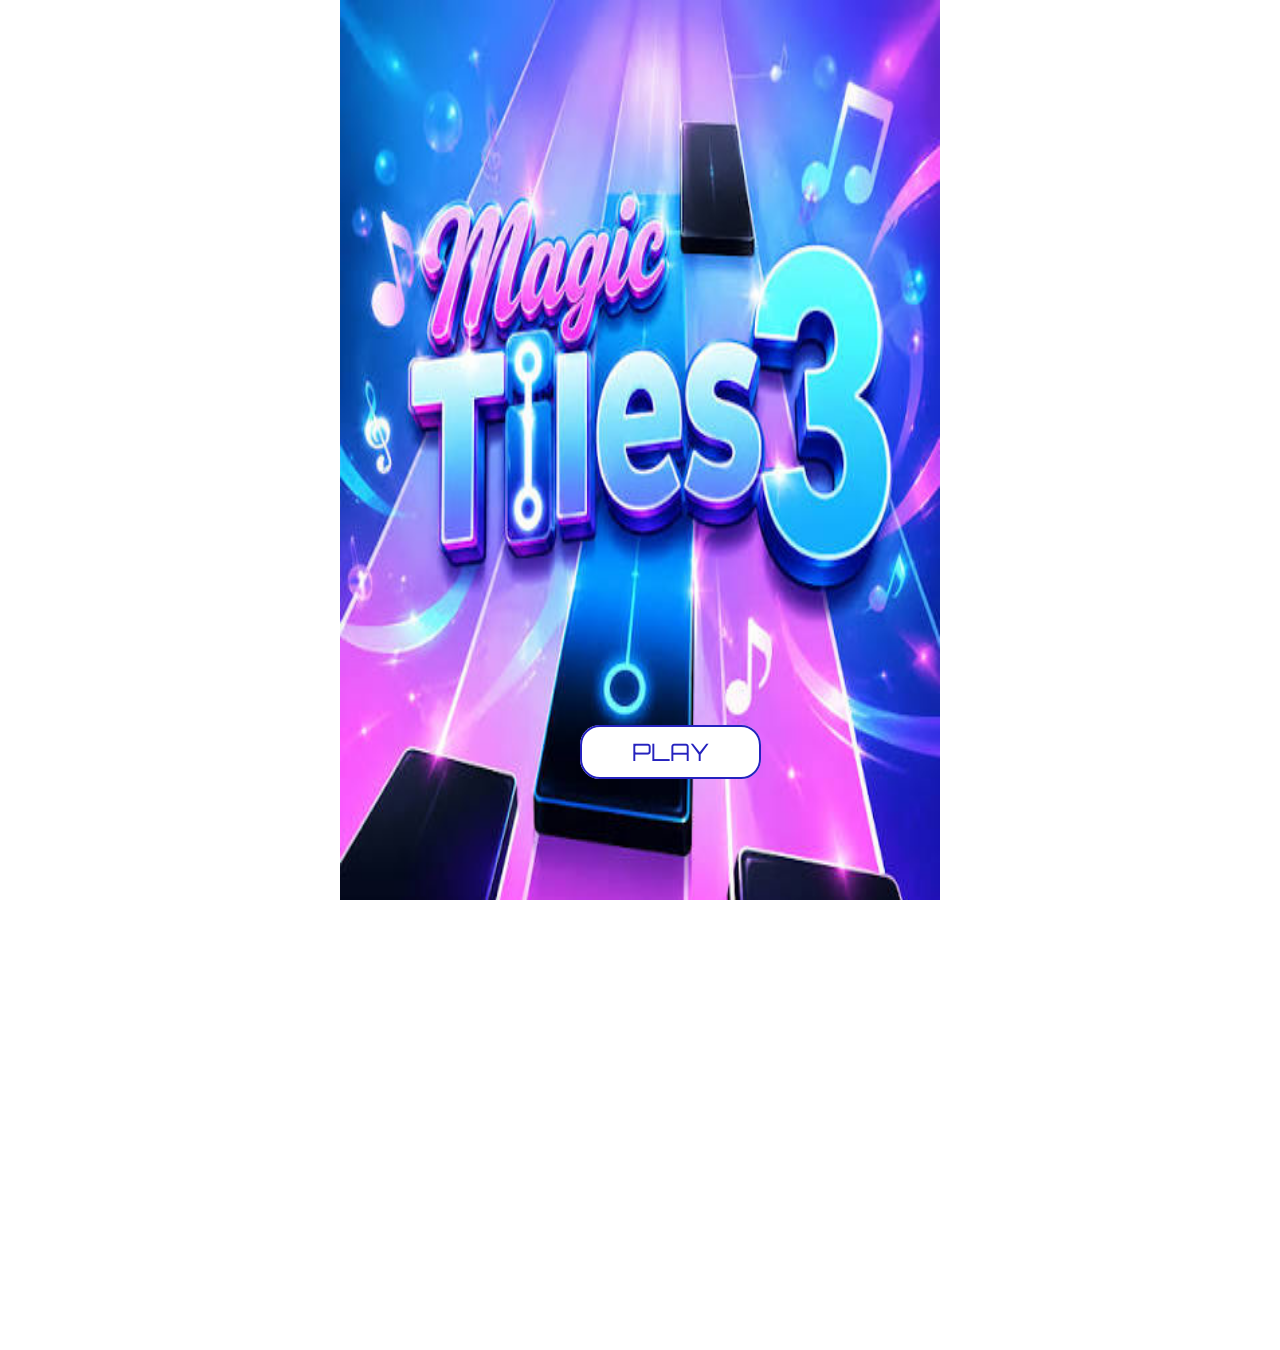
==== index.html @ ebeb5a55 "Opeon Tiles" ====
<!DOCTYPE html>
<html lang="en">
<head>
    <meta charset="UTF-8">
    <meta name="viewport" content="width=device-width, initial-scale=1.0">
    <title>Magic Tiles 3</title>
    <link rel="stylesheet" href="style.css">
    <style>
        body{
            color: black;
        }
        .size{
            height: 150%;
        }
        .size img{
            object-fit: fill;
            height: 100%;
            position: relative;

        }
        .name{
            position: absolute;
            bottom: 30px;
            left: 580px;
        }
    </style>
</head>
<body>
    <div class="screen-size">
        <div class="size">
        <img src="images/magic3.jpg" alt="" width="100%">
        </div>
        <div class="name">
            <a href="index2.html">
            PLAY
            </a>
        </div>
    </div>
</body>
</html>
---- style.css ----
@import url('https://fonts.googleapis.com/css2?family=Orbitron:wght@400..900&display=swap');

*{
    margin: 0;
    padding: 0;
    box-sizing: border-box;
}

html,
body{
    width: 100%;
    min-height: 100%;
    overflow-x: hidden;
}

body{
    min-height: 100vh;
    min-height: 100dvh;
    font-family: 'orbitron', serif;
    display: flex;
    align-items: center;
    justify-content: center;
    overflow: hidden;
}

img{
    display: block;
    max-width: 100%;
    max-height: 70%;
    object-fit: contain;
}

.music{
    color: white;
}

.screen-size{
    width: min(100vw, 66.6667vh);
    height: min(100vh, 150vw);
    width: min(100vw, 66.6667dvh);
    height: min(100dvh, 150vw);
    aspect-ratio: 2 / 3;
    margin: auto;
    display: block;
    background: url(images/glow.gif);
    background-position: center;
    background-size: cover;
}

.name{
    color: white;
    padding-top: clamp(1rem, 7vh, 3.75rem);
    text-align: center;
    font-size: clamp(1.5rem, 5vw, 2.25rem);
    font-weight: 700;
    padding-bottom: clamp(1rem, 12vh, 6.25rem);
}

.name a{
    color: rgb(37, 34, 190);
    background-color: white;
    text-decoration: none;
    border: .125rem solid rgb(37, 34, 190);
    font-size: clamp(1rem, 3.2vw, 1.5rem);
    font-weight: 400;
    border-radius: 1.25rem;
    padding: .625rem clamp(1rem, 6vw, 3.125rem);
}

.name a:hover{
    background-color: rgb(37, 34, 190);
    border: none;
    color: white;
    border: .125rem solid white;
    
}

.bg{
    position: relative;
    container-type: size;
    display: grid;
    grid-template-columns: repeat(4, minmax(0, 1fr));
    width: 100%;
    height: 100%;
    aspect-ratio: 2 / 3;
    background-color: transparent;
    overflow: hidden;
}
.grid-line{
    position: relative;
    min-width: 0;
    height: 100%;
    box-shadow: inset -.0625rem 0 purple;
}

.aud{
    display: none;
}

/* .tile{
    position: absolute;
    top: -16.6667%;
    left: 0;
    height: 16.6667%;
    background-color: blueviolet;
    box-shadow: 0 0 1.875rem blueviolet;
    border: .125rem solid white;
    border-radius: .375rem;
    
    width: 100%;
    animation: motion 1.82s linear both;
    animation-delay: -1.702s;
    font-size: clamp(1rem, 3vw, 1.25rem);
    padding-top: clamp(.5rem, 2vh, 1.25rem);
    color: white;
    text-align: center;

} */

.box{
    height: 1px;
    width: 1px;
    opacity: 0;
}
.box:checked + .tile{
    background-color: blueviolet;
    opacity: 50%;
}

/* .tile1{
    position: absolute;
    top: -16.6667%;
    left: 0;
    height: 16.6667%;
    background-color: blueviolet;
    border-radius: .375rem;
    
    width: 100%;
    box-shadow: 0 0 1.875rem blueviolet;
    border: .125rem solid white;
    animation: motion 1.82s linear both;
    font-size: clamp(1.25rem, 4vw, 1.875rem);
    padding-top: clamp(1rem, 4vh, 2.5rem);
    color: white;
    text-align: center;
    animation-delay: -1.252s;

} */

.box1{
    height: 1px;
    width: 1px;
    opacity: 0;
}
.box1:checked + .tile1{
    background-color: blueviolet;
    opacity: 50%;
}

/* .tile2{
    position: absolute;
    top: -16.6667%;
    left: 0;
    height: 16.6667%;
    background-color: blueviolet;
    border-radius: .375rem;
    box-shadow: 0 0 1.875rem blueviolet;
    border: .125rem solid white;
    width: 100%;
    animation: motion 1.82s linear both;
     font-size: clamp(1.25rem, 4vw, 1.875rem);
    padding-top: clamp(1rem, 4vh, 2.5rem);
    color: white;
    text-align: center;
    animation-delay: -0.802s;

} */

.box2{
    height: 1px;
    width: 1px;
    opacity: 0;
}
.box2:checked + .tile2{
    background-color: blueviolet;
    opacity: 50%;
}

/* .tile3{
    position: absolute;
    top: -16.6667%;
    left: 0;
    height: 16.6667%;
    background-color: blueviolet;
    box-shadow: 0 0 1.875rem blueviolet;
    border: .125rem solid white;
    border-radius: .375rem;
    box-shadow: 0 0 .9375rem black;
    width: 100%;
    animation: motion 1.82s linear both;
    font-size: clamp(.75rem, 2.5vw, .9375rem);
    padding-top: clamp(.5rem, 2vh, 1.25rem);
    color: white;
    text-align: center;
    animation-delay: -0.352s;

} */

.box3{
    height: 1px;
    width: 1px;
    opacity: 0;
}
.box3:checked + .tile3{
    background-color: blueviolet;
    opacity: 50%;
}

.tile4{
    position: absolute;
    top: -16.6667%;
    left: 0;
    height: 16.6667%;
    
    background: linear-gradient(to bottom,#174993,#892CAE);
    box-shadow: 0 0 1.875rem purple;
    border-radius: .375rem;
    width: 100%;
    animation: motion 1.42s linear both;
    animation-delay: 0.598s;
}

.box4{
    height: 1px;
    width: 1px;
    opacity: 0;
}
.box4:checked + .tile4{
    
    background: linear-gradient(to right,#174993,#892CAE);
    opacity: 50%;
}

.tile5{
    position: absolute;
    top: -16.6667%;
    left: 0;
    height: 16.6667%;
    
    background: linear-gradient(to right,#174993,#892CAE);
    border-radius: .375rem;
    box-shadow: 0 0 .9375rem black;
    width: 100%;
    animation: motion 1.42s linear both;
    animation-delay: 1.198s;

}

.box5{
    height: 1px;
    width: 1px;
    opacity: 0;
}

.box5:checked + .tile5{
    
    background: linear-gradient(to right,#174993,#892CAE);
    opacity: 50%;
}

.tile6{
    position: absolute;
    top: -16.6667%;
    left: 0;
    height: 16.6667%;
    
    background: linear-gradient(to right,#174993,#892CAE);
    border-radius: .375rem;
    box-shadow: 0 0 .9375rem black;
    width: 100%;
    animation: motion 1.42s linear both;
    animation-delay: 1.648s;

}

.box6{
    height: 1px;
    width: 1px;
    opacity: 0;
}
.box6:checked + .tile6{
    background-color: blueviolet;
    opacity: 50%;
}

.tile7{
    position: absolute;
    top: -16.6667%;
    left: 0;
    height: 16.6667%;
    
    border-radius: .375rem;
    box-shadow: 0 0 .9375rem black;
    background: linear-gradient(to bottom,#174993,#892CAE);
    width: 100%;
    animation: motion 1.42s linear both;
    animation-delay: 2.098s;

}

.box7{
    height: 1px;
    width: 1px;
    opacity: 0;
}
.box7:checked + .tile7{
    background-color: blueviolet;
    opacity: 50%;
}

.tile8{
    position: absolute;
    top: -16.6667%;
    left: 0;
    height: 16.6667%;
    
    border-radius: .375rem;
    background: linear-gradient(to bottom,#174993,#892CAE);
    box-shadow: 0 0 .9375rem black;
    width: 100%;
    animation: motion 1.42s linear both;
    animation-delay: 2.548s;

}

.box8{
    height: 1px;
    width: 1px;
    opacity: 0;
}
.box8:checked + .tile8{
    background-color: blueviolet;
    opacity: 50%;
}

.tile9{
    position: absolute;
    top: -16.6667%;
    left: 0;
    height: 16.6667%;
    
    border-radius: .375rem;
    background: linear-gradient(to bottom,#174993,#892CAE);
    box-shadow: 0 0 .9375rem black;
    width: 100%;
    animation: motion 1.42s linear both;
    animation-delay: 2.998s;

}

.box9{
    height: 1px;
    width: 1px;
    opacity: 0;
}
.box9:checked + .tile9{
    background-color: blueviolet;
    opacity: 50%;
}

.tile10{
    position: absolute;
    top: -16.6667%;
    left: 0;
    height: 16.6667%;
    
    border-radius: .375rem;
    background: linear-gradient(to bottom,#174993,#892CAE);
    box-shadow: 0 0 .9375rem black;
    width: 100%;
    animation: motion 1.42s linear both;
    animation-delay: 3.598s;

}

.box10{
    height: 1px;
    width: 1px;
    opacity: 0;
}
.box10:checked + .tile10{
    
    opacity: 50%;
    background: linear-gradient(to bottom,#174993,#892CAE);
}

.tile11{
    position: absolute;
    top: -16.6667%;
    left: 0;
    height: 16.6667%;
    
    border-radius: .375rem;
    background: linear-gradient(to bottom,#174993,#892CAE);
    box-shadow: 0 0 .9375rem black;
    width: 100%;
    animation: motion 1.42s linear both;
    animation-delay: 4.048s;

}

.box11{
    height: 1px;
    width: 1px;
    opacity: 0;
}
.box11:checked + .tile11{
    background-color: blueviolet;
    opacity: 50%;
}

.tile12{
    position: absolute;
    top: -16.6667%;
    left: 0;
    height: 16.6667%;
    
    border-radius: .375rem;
    background: linear-gradient(to bottom,#174993,#892CAE);
    box-shadow: 0 0 .9375rem black;
    width: 100%;
    animation: motion 1.42s linear both;
    animation-delay: 4.498s;

}

.box12{
    height: 1px;
    width: 1px;
    opacity: 0;
}
.box12:checked + .tile12{
    background-color: blueviolet;
    opacity: 50%;
}

.tile13{
    position: absolute;
    top: -16.6667%;
    left: 0;
    height: 16.6667%;
    
    border-radius: .375rem;
    background: linear-gradient(to bottom,#174993,#892CAE);
    box-shadow: 0 0 .9375rem black;
    width: 100%;
    animation: motion 1.42s linear both;
    animation-delay: 4.948s;

}

.box13{
    height: 1px;
    width: 1px;
    opacity: 0;
}
.box13:checked + .tile13{
    background-color: blueviolet;
    opacity: 50%;
}

.tile14{
    position: absolute;
    top: -16.6667%;
    left: 0;
    height: 16.6667%;
    
    background: linear-gradient(to bottom,#174993,#892CAE);
    border-radius: .375rem;
    box-shadow: 0 0 .9375rem black;
    width: 100%;
    animation: motion 1.42s linear both;
    animation-delay: 5.398s;

}

.box14{
    height: 1px;
    width: 1px;
    opacity: 0;
}
.box14:checked + .tile14{
    background-color: blueviolet;
    opacity: 50%;
}

.tile15{
    position: absolute;
    top: -16.6667%;
    left: 0;
    height: 16.6667%;
    
    border-radius: .375rem;
    background: linear-gradient(to bottom,#174993,#892CAE);
    box-shadow: 0 0 .9375rem black;
    width: 100%;
    animation: motion 1.42s linear both;
    animation-delay: 5.998s;

}

.box15{
    height: 1px;
    width: 1px;
    opacity: 0;
}
.box15:checked + .tile15{
    background-color: blueviolet;
    opacity: 50%;
}

.tile16{
    position: absolute;
    top: -16.6667%;
    left: 0;
    height: 16.6667%;
    
    border-radius: .375rem;
    background: linear-gradient(to bottom,#174993,#892CAE);
    box-shadow: 0 0 .9375rem black;
    width: 100%;
    animation: motion 1.42s linear both;
    animation-delay: 6.598s;

}

.box16{
    height: 1px;
    width: 1px;
    opacity: 0;
}
.box16:checked + .tile16{
    background-color: blueviolet;
    opacity: 50%;
}

.tile17{
    position: absolute;
    top: -16.6667%;
    left: 0;
    height: 16.6667%;
    
    background: linear-gradient(to bottom,#174993,#892CAE);
    border-radius: .375rem;
    box-shadow: 0 0 .9375rem black;
    width: 100%;
    animation: motion 1.42s linear both;
    animation-delay: 7.348s;

}

.box17{
    height: 1px;
    width: 1px;
    opacity: 0;
}
.box17:checked + .tile17{
    background-color: blueviolet;
    opacity: 50%;
}

.tile18{
    position: absolute;
    top: -16.6667%;
    left: 0;
    height: 16.6667%;
    
    border-radius: .375rem;
    background: linear-gradient(to bottom,#174993,#892CAE);
    box-shadow: 0 0 .9375rem black;
    width: 100%;
    animation: motion 1.42s linear both;
    animation-delay: 7.798s;

}

.box18{
    height: 1px;
    width: 1px;
    opacity: 0;
}
.box18:checked + .tile18{
    background-color: blueviolet;
    opacity: 50%;
}

.tile19{
    position: absolute;
    top: -16.6667%;
    left: 0;
    height: 16.6667%;
    
    border-radius: .375rem;
    background: linear-gradient(to bottom,#174993,#892CAE);
    box-shadow: 0 0 .9375rem black;
    width: 100%;
    animation: motion 1.42s linear both;
    animation-delay: 8.398s;

}

.box19{
    height: 1px;
    width: 1px;
    opacity: 0;
}
.box19:checked + .tile19{
    background-color: blueviolet;
    opacity: 50%;
}

.tile20{
    position: absolute;
    top: -16.6667%;
    left: 0;
    height: 16.6667%;
    
    border-radius: .375rem;
    background: linear-gradient(to bottom,#174993,#892CAE);
    box-shadow: 0 0 .9375rem black;
    width: 100%;
    animation: motion 1.42s linear both;
    animation-delay: 8.998s;

}

.box20{
    height: 1px;
    width: 1px;
    opacity: 0;
}
.box20:checked + .tile20{
    background-color: blueviolet;
    opacity: 50%;
}

.tile21{
    position: absolute;
    top: -16.6667%;
    left: 0;
    height: 16.6667%;
    
    border-radius: .375rem;
    background: linear-gradient(to bottom,#174993,#892CAE);
    box-shadow: 0 0 .9375rem black;
    width: 100%;
    animation: motion 1.42s linear both;
    animation-delay: 9.898s;

}

.box21{
    height: 1px;
    width: 1px;
    opacity: 0;
}
.box21:checked + .tile21{
    background-color: blueviolet;
    opacity: 50%;
}

.tile22{
    position: absolute;
    top: -16.6667%;
    left: 0;
    height: 16.6667%;
    
    border-radius: .375rem;
    background: linear-gradient(to bottom,#174993,#892CAE);
    box-shadow: 0 0 .9375rem black;
    width: 100%;
    animation: motion 1.42s linear both;
    animation-delay: 10.798s;

}

.box22{
    height: 1px;
    width: 1px;
    opacity: 0;
}
.box22:checked + .tile22{
    background-color: blueviolet;
    opacity: 50%;
}

.tile23{
    position: absolute;
    top: -16.6667%;
    left: 0;
    height: 16.6667%;
    
    border-radius: .375rem;
    background: linear-gradient(to bottom,#174993,#892CAE);
    box-shadow: 0 0 .9375rem black;
    width: 100%;
    animation: motion 1.42s linear both;
    animation-delay: 11.248s;

}

.box23{
    height: 1px;
    width: 1px;
    opacity: 0;
}
.box23:checked + .tile23{
    background-color: blueviolet;
    opacity: 50%;
}

.tile-23{
    position: absolute;
    top: -16.6667%;
    left: 0;
    height: 16.6667%;
    
    border-radius: .375rem;
    background: linear-gradient(to bottom,#174993,#892CAE);
    box-shadow: 0 0 .9375rem black;
    width: 100%;
    animation: motion 2.43s linear both;
    animation-delay: 11.6s;

}

.box-23{
    height: 1px;
    width: 1px;
    opacity: 0;
}
.box-23:checked + .tile-23{
    background-color: blueviolet;
    opacity: 50%;
}

.tile24{
    position: absolute;
    top: -16.6667%;
    left: 0;
    height: 16.6667%;
    
    border-radius: .375rem;
    background: linear-gradient(to bottom,#174993,#892CAE);
    box-shadow: 0 0 .9375rem black;
    width: 100%;
    animation: motion 1.42s linear both;
    animation-delay: 11.698s;

}

.box24{
    height: 1px;
    width: 1px;
    opacity: 0;
}
.box24:checked + .tile24{
    background-color: blueviolet;
    opacity: 50%;
}

.tile-24{
    position: absolute;
    top: -16.6667%;
    left: 0;
    height: 16.6667%;
    
    border-radius: .375rem;
    background: linear-gradient(to bottom,#174993,#892CAE);
    box-shadow: 0 0 .9375rem black;
    width: 100%;
    animation: motion 2.43s linear both;
    animation-delay: 11.2s;

}

.box-24{
    height: 1px;
    width: 1px;
    opacity: 0;
}
.box-24:checked + .tile-24{
    background-color: blueviolet;
    opacity: 50%;
}

.tile25{
    position: absolute;
    top: -16.6667%;
    left: 0;
    height: 16.6667%;
    
    border-radius: .375rem;
    background: linear-gradient(to bottom,#174993,#892CAE);
    box-shadow: 0 0 .9375rem black;
    width: 100%;
    animation: motion 1.42s linear both;
    animation-delay: 12.298s;

}

.box25{
    height: 1px;
    width: 1px;
    opacity: 0;
}
.box25:checked + .tile25{
    background-color: blueviolet;
    opacity: 50%;
}

.tile-25{
    position: absolute;
    top: -16.6667%;
    left: 0;
    height: 16.6667%;
    
    border-radius: .375rem;
    background: linear-gradient(to bottom,#174993,#892CAE);
    box-shadow: 0 0 .9375rem black;
    width: 100%;
    animation: motion 2.43s linear both;
    animation-delay: 10.8s;

}

.box-25{
    height: 1px;
    width: 1px;
    opacity: 0;
}
.box-25:checked + .tile-25{
    background-color: blueviolet;
    opacity: 50%;
}

.tile26{
    position: absolute;
    top: -16.6667%;
    left: 0;
    height: 16.6667%;
    
    border-radius: .375rem;
    background: linear-gradient(to bottom,#174993,#892CAE);
    box-shadow: 0 0 .9375rem black;
    width: 100%;
    animation: motion 1.42s linear both;
    animation-delay: 13.198s;

}

.box26{
    height: 1px;
    width: 1px;
    opacity: 0;
}
.box26:checked + .tile26{
    background-color: blueviolet;
    opacity: 50%;
}

.tile-26{
    position: absolute;
    top: -16.6667%;
    left: 0;
    height: 16.6667%;
    
    border-radius: .375rem;
    background: linear-gradient(to bottom,#174993,#892CAE);
    box-shadow: 0 0 .9375rem black;
    width: 100%;
    animation: motion 2.43s linear both;
    animation-delay: 11.4s;

}

.box-26{
    height: 1px;
    width: 1px;
    opacity: 0;
}
.box-26:checked + .tile-26{
    background-color: blueviolet;
    opacity: 50%;
}

.tile27{
    position: absolute;
    top: -16.6667%;
    left: 0;
    height: 16.6667%;
    background: linear-gradient(to bottom,#174993,#892CAE);
    border-radius: .375rem;
    box-shadow: 0 0 .9375rem black;
    width: 100%;
    animation: motion 1.42s linear both;
    animation-delay: 13.648s;

}

.box27{
    height: 1px;
    width: 1px;
    opacity: 0;
}
.box27:checked + .tile27{
    background-color: blueviolet;
    opacity: 50%;
}

.tile28{
    position: absolute;
    top: -16.6667%;
    left: 0;
    height: 16.6667%;
    background: linear-gradient(to bottom,#174993,#892CAE);
    border-radius: .375rem;
    box-shadow: 0 0 .9375rem black;
    width: 100%;
    animation: motion 1.42s linear both;
    animation-delay: 14.098s;

}

.box28{
    height: 1px;
    width: 1px;
    opacity: 0;
}
.box28:checked + .tile28{
    background-color: blueviolet;
    opacity: 50%;
}

.tile29{
    position: absolute;
    top: -16.6667%;
    left: 0;
    height: 16.6667%;
    background: linear-gradient(to bottom,#174993,#892CAE);
    border-radius: .375rem;
    box-shadow: 0 0 .9375rem black;
    width: 100%;
    animation: motion 1.42s linear both;
    animation-delay: 14.698s;

}

.box29{
    height: 1px;
    width: 1px;
    opacity: 0;
}
.box29:checked + .tile29{
    background-color: blueviolet;
    opacity: 50%;
}

.tile30{
    position: absolute;
    top: -16.6667%;
    left: 0;
    height: 16.6667%;
    background: linear-gradient(to bottom,#174993,#892CAE);
    border-radius: .375rem;
    box-shadow: 0 0 .9375rem black;
    width: 100%;
    animation: motion 1.42s linear both;
    animation-delay: 15.598s;

}

.box30{
    height: 1px;
    width: 1px;
    opacity: 0;
}
.box30:checked + .tile30{
    background-color: blueviolet;
    opacity: 50%;
}

.tile31{
    position: absolute;
    top: -16.6667%;
    left: 0;
    height: 16.6667%;
    background: linear-gradient(to bottom,#174993,#892CAE);
    border-radius: .375rem;
    box-shadow: 0 0 .9375rem black;
    width: 100%;
    animation: motion 1.42s linear both;
    animation-delay: 16.198s;

}

.box31{
    height: 1px;
    width: 1px;
    opacity: 0;
}
.box31:checked + .tile31{
    background-color: blueviolet;
    opacity: 50%;
}

.tile32{
    position: absolute;
    top: -16.6667%;
    left: 0;
    height: 16.6667%;
    background: linear-gradient(to bottom,#174993,#892CAE);
    border-radius: .375rem;
    box-shadow: 0 0 .9375rem black;
    width: 100%;
    animation: motion 1.42s linear both;
    animation-delay: 16.948s;

}

.box32{
    height: 1px;
    width: 1px;
    opacity: 0;
}
.box32:checked + .tile32{
    background-color: blueviolet;
    opacity: 50%;
}

.tile33{
    position: absolute;
    top: -16.6667%;
    left: 0;
    height: 16.6667%;
    background: linear-gradient(to bottom,#174993,#892CAE);
    border-radius: .375rem;
    box-shadow: 0 0 .9375rem black;
    width: 100%;
    animation: motion 1.42s linear both;
    animation-delay: 17.398s;

}

.box33{
    height: 1px;
    width: 1px;
    opacity: 0;
}
.box33:checked + .tile33{
    background-color: blueviolet;
    opacity: 50%;
}

.tile34{
    position: absolute;
    top: -16.6667%;
    left: 0;
    height: 16.6667%;
    background: linear-gradient(to bottom,#174993,#892CAE);
    border-radius: .375rem;
    box-shadow: 0 0 .9375rem black;
    width: 100%;
    animation: motion 1.42s linear both;
    animation-delay: 17.998s;

}

.box34{
    height: 1px;
    width: 1px;
    opacity: 0;
}
.box34:checked + .tile34{
    background-color: blueviolet;
    opacity: 50%;
}

.tile35{
    position: absolute;
    top: -16.6667%;
    left: 0;
    height: 16.6667%;
    background: linear-gradient(to bottom,#174993,#892CAE);
    border-radius: .375rem;
    box-shadow: 0 0 .9375rem black;
    width: 100%;
    animation: motion 1.42s linear both;
    animation-delay: 18.448s;

}

.box35{
    height: 1px;
    width: 1px;
    opacity: 0;
}
.box35:checked + .tile35{
    background-color: blueviolet;
    opacity: 50%;
}

.tile36{
    position: absolute;
    top: -16.6667%;
    left: 0;
    height: 16.6667%;
    background: linear-gradient(to bottom,#174993,#892CAE);
    border-radius: .375rem;
    box-shadow: 0 0 .9375rem black;
    width: 100%;
    animation: motion 1.42s linear both;
    animation-delay: 18.898s;

}

.box36{
    height: 1px;
    width: 1px;
    opacity: 0;
}
.box36:checked + .tile36{
    background-color: blueviolet;
    opacity: 50%;
}

.tile37{
    position: absolute;
    top: -16.6667%;
    left: 0;
    height: 16.6667%;
    background: linear-gradient(to bottom,#174993,#892CAE);
    border-radius: .375rem;
    box-shadow: 0 0 .9375rem black;
    width: 100%;
    animation: motion 1.42s linear both;
    animation-delay: 19.348s;

}

.box37{
    height: 1px;
    width: 1px;
    opacity: 0;
}
.box37:checked + .tile37{
    background-color: blueviolet;
    opacity: 50%;
}

.tile38{
    position: absolute;
    top: -16.6667%;
    left: 0;
    height: 16.6667%;
    background: linear-gradient(to bottom,#174993,#892CAE);
    border-radius: .375rem;
    box-shadow: 0 0 .9375rem black;
    width: 100%;
    animation: motion 1.42s linear both;
    animation-delay: 19.798s;

}

.box38{
    height: 1px;
    width: 1px;
    opacity: 0;
}
.box38:checked + .tile38{
    background-color: blueviolet;
    opacity: 50%;
}

.tile39{
    position: absolute;
    top: -16.6667%;
    left: 0;
    height: 16.6667%;
    background: linear-gradient(to bottom,#174993,#892CAE);
    border-radius: .375rem;
    box-shadow: 0 0 .9375rem black;
    width: 100%;
    animation: motion 1.42s linear both;
    animation-delay: 20.398s;

}

.box39{
    height: 1px;
    width: 1px;
    opacity: 0;
}
.box39:checked + .tile39{
    background-color: blueviolet;
    opacity: 50%;
}

.tile40{
    position: absolute;
    top: -16.6667%;
    left: 0;
    height: 16.6667%;
    background: linear-gradient(to bottom,#174993,#892CAE);
    border-radius: .375rem;
    box-shadow: 0 0 .9375rem black;
    width: 100%;
    animation: motion 1.42s linear both;
    animation-delay: 20.848s;

}

.box40{
    height: 1px;
    width: 1px;
    opacity: 0;
}
.box40:checked + .tile40{
    background-color: blueviolet;
    opacity: 50%;
}

.tile41{
    position: absolute;
    top: -16.6667%;
    left: 0;
    height: 16.6667%;
    background: linear-gradient(to bottom,#174993,#892CAE);
    border-radius: .375rem;
    box-shadow: 0 0 .9375rem black;
    width: 100%;
    animation: motion 1.42s linear both;
    animation-delay: 21.298s;

}

.box41{
    height: 1px;
    width: 1px;
    opacity: 0;
}
.box41:checked + .tile41{
    background-color: blueviolet;
    opacity: 50%;
}

.tile42{
    position: absolute;
    top: -16.6667%;
    left: 0;
    height: 16.6667%;
    background: linear-gradient(to bottom,#174993,#892CAE);
    border-radius: .375rem;
    box-shadow: 0 0 .9375rem black;
    width: 100%;
    animation: motion 1.42s linear both;
    animation-delay: 21.748s;

}

.box42{
    height: 1px;
    width: 1px;
    opacity: 0;
}
.box42:checked + .tile42{
    background-color: blueviolet;
    opacity: 50%;
}

.tile43{
    position: absolute;
    top: -16.6667%;
    left: 0;
    height: 16.6667%;
    background: linear-gradient(to bottom,#174993,#892CAE);
    border-radius: .375rem;
    box-shadow: 0 0 .9375rem black;
    width: 100%;
    animation: motion 1.42s linear both;
    animation-delay: 22.198s;

}

.box43{
    height: 1px;
    width: 1px;
    opacity: 0;
}
.box43:checked + .tile43{
    background-color: blueviolet;
    opacity: 50%;
}

.tile44{
    position: absolute;
    top: -16.6667%;
    left: 0;
    height: 16.6667%;
    background: linear-gradient(to bottom,#174993,#892CAE);
    border-radius: .375rem;
    box-shadow: 0 0 .9375rem black;
    width: 100%;
    animation: motion 1.42s linear both;
    animation-delay: 22.798s;

}

.box44{
    height: 1px;
    width: 1px;
    opacity: 0;
}
.box44:checked + .tile44{
    background-color: blueviolet;
    opacity: 50%;
}

.tile45{
    position: absolute;
    top: -16.6667%;
    left: 0;
    height: 16.6667%;
    background: linear-gradient(to bottom,#174993,#892CAE);
    border-radius: .375rem;
    box-shadow: 0 0 .9375rem black;
    width: 100%;
    animation: motion 1.42s linear both;
    animation-delay: 23.248s;

}

.box45{
    height: 1px;
    width: 1px;
    opacity: 0;
}
.box45:checked + .tile45{
    background-color: blueviolet;
    opacity: 50%;
}

.tile46{
    position: absolute;
    top: -16.6667%;
    left: 0;
    height: 16.6667%;
    background: linear-gradient(to bottom,#174993,#892CAE);
    border-radius: .375rem;
    box-shadow: 0 0 .9375rem black;
    width: 100%;
    animation: motion 1.42s linear both;
    animation-delay: 23.698s;

}

.box46{
    height: 1px;
    width: 1px;
    opacity: 0;
}
.box46:checked + .tile46{
    background-color: blueviolet;
    opacity: 50%;
}

.tile47{
    position: absolute;
    top: -16.6667%;
    left: 0;
    height: 16.6667%;
    background: linear-gradient(to bottom,#174993,#892CAE);
    border-radius: .375rem;
    box-shadow: 0 0 .9375rem black;
    width: 100%;
    animation: motion 1.42s linear both;
    animation-delay: 24.148s;

}

.box47{
    height: 1px;
    width: 1px;
    opacity: 0;
}
.box47:checked + .tile47{
    background-color: blueviolet;
    opacity: 50%;
}

.tile48{
    position: absolute;
    top: -16.6667%;
    left: 0;
    height: 16.6667%;
    background: linear-gradient(to bottom,#174993,#892CAE);
    border-radius: .375rem;
    box-shadow: 0 0 .9375rem black;
    width: 100%;
    animation: motion 1.42s linear both;
    animation-delay: 24.598s;

}

.box48{
    height: 1px;
    width: 1px;
    opacity: 0;
}
.box48:checked + .tile48{
    background-color: blueviolet;
    opacity: 50%;
}

.tile49{
    position: absolute;
    top: -16.6667%;
    left: 0;
    height: 16.6667%;
    background: linear-gradient(to bottom,#174993,#892CAE);
    border-radius: .375rem;
    box-shadow: 0 0 .9375rem black;
    width: 100%;
    animation: motion 1.42s linear both;
    animation-delay: 25.198s;

}

.box49{
    height: 1px;
    width: 1px;
    opacity: 0;
}
.box49:checked + .tile49{
    background-color: blueviolet;
    opacity: 50%;
}

.tile50{
    position: absolute;
    top: -16.6667%;
    left: 0;
    height: 16.6667%;
    background: linear-gradient(to bottom,#174993,#892CAE);
    border-radius: .375rem;
    box-shadow: 0 0 .9375rem black;
    width: 100%;
    animation: motion 1.42s linear both;
    animation-delay: 25.648s;

}

.box50{
    height: 1px;
    width: 1px;
    opacity: 0;
}
.box50:checked + .tile50{
    background-color: blueviolet;
    opacity: 50%;
}

.tile51{
    position: absolute;
    top: -16.6667%;
    left: 0;
    height: 16.6667%;
    background: linear-gradient(to bottom,#174993,#892CAE);
    border-radius: .375rem;
    box-shadow: 0 0 .9375rem black;
    width: 100%;
    animation: motion 1.42s linear both;
    animation-delay: 26.098s;

}

.box51{
    height: 1px;
    width: 1px;
    opacity: 0;
}
.box51:checked + .tile51{
    background-color: blueviolet;
    opacity: 50%;
}

.tile52{
    position: absolute;
    top: -16.6667%;
    left: 0;
    height: 16.6667%;
    background: linear-gradient(to bottom,#174993,#892CAE);
    border-radius: .375rem;
    box-shadow: 0 0 .9375rem black;
    width: 100%;
    animation: motion 1.42s linear both;
    animation-delay: 26.548s;

}

.box52{
    height: 1px;
    width: 1px;
    opacity: 0;
}
.box52:checked + .tile52{
    background-color: blueviolet;
    opacity: 50%;
}

.tile53{
    position: absolute;
    top: -16.6667%;
    left: 0;
    height: 16.6667%;
    background: linear-gradient(to bottom,#174993,#892CAE);
    border-radius: .375rem;
    box-shadow: 0 0 .9375rem black;
    width: 100%;
    animation: motion 1.42s linear both;
    animation-delay: 26.998s;

}

.box53{
    height: 1px;
    width: 1px;
    opacity: 0;
}
.box53:checked + .tile53{
    background-color: blueviolet;
    opacity: 50%;
}

.tile54{
    position: absolute;
    top: -16.6667%;
    left: 0;
    height: 16.6667%;
    background: linear-gradient(to bottom,#174993,#892CAE);
    border-radius: .375rem;
    box-shadow: 0 0 .9375rem black;
    width: 100%;
    animation: motion 1.42s linear both;
    animation-delay: 27.598s;

}

.box54{
    height: 1px;
    width: 1px;
    opacity: 0;
}
.box54:checked + .tile54{
    background-color: blueviolet;
    opacity: 50%;
}

.tile55{
    position: absolute;
    top: -16.6667%;
    left: 0;
    height: 16.6667%;
    background: linear-gradient(to bottom,#174993,#892CAE);
    border-radius: .375rem;
    box-shadow: 0 0 .9375rem black;
    width: 100%;
    animation: motion 1.42s linear both;
    animation-delay: 28.048s;

}

.box55{
    height: 1px;
    width: 1px;
    opacity: 0;
}
.box55:checked + .tile55{
    background-color: blueviolet;
    opacity: 50%;
}

.tile56{
    position: absolute;
    top: -16.6667%;
    left: 0;
    height: 16.6667%;
    background: linear-gradient(to bottom,#174993,#892CAE);
    border-radius: .375rem;
    box-shadow: 0 0 .9375rem black;
    width: 100%;
    animation: motion 1.42s linear both;
    animation-delay: 28.498s;

}

.box56{
    height: 1px;
    width: 1px;
    opacity: 0;
}
.box56:checked + .tile56{
    background-color: blueviolet;
    opacity: 50%;
}

.tile57{
    position: absolute;
    top: -16.6667%;
    left: 0;
    height: 16.6667%;
    background: linear-gradient(to bottom,#174993,#892CAE);
    border-radius: .375rem;
    box-shadow: 0 0 .9375rem black;
    width: 100%;
    animation: motion 1.42s linear both;
    animation-delay: 28.948s;

}

.box57{
    height: 1px;
    width: 1px;
    opacity: 0;
}
.box57:checked + .tile57{
    background-color: blueviolet;
    opacity: 50%;
}

.tile58{
    position: absolute;
    top: -16.6667%;
    left: 0;
    height: 16.6667%;
    background: linear-gradient(to bottom,#174993,#892CAE);
    border-radius: .375rem;
    box-shadow: 0 0 .9375rem black;
    width: 100%;
    animation: motion 1.42s linear both;
    animation-delay: 29.398s;

}

.box58{
    height: 1px;
    width: 1px;
    opacity: 0;
}
.box58:checked + .tile58{
    background-color: blueviolet;
    opacity: 50%;
}

.tile59{
    position: absolute;
    top: -16.6667%;
    left: 0;
    height: 16.6667%;
    background: linear-gradient(to bottom,#174993,#892CAE);
    border-radius: .375rem;
    box-shadow: 0 0 .9375rem black;
    width: 100%;
    animation: motion 1.42s linear both;
    animation-delay: 29.998s;

}

.box59{
    height: 1px;
    width: 1px;
    opacity: 0;
}
.box59:checked + .tile59{
    background-color: blueviolet;
    opacity: 50%;
}

.tile60{
    position: absolute;
    top: -16.6667%;
    left: 0;
    height: 16.6667%;
    background: linear-gradient(to bottom,#174993,#892CAE);
    border-radius: .375rem;
    box-shadow: 0 0 .9375rem black;
    width: 100%;
    animation: motion 1.42s linear both;
    animation-delay: 30.448s;

}

.box60{
    height: 1px;
    width: 1px;
    opacity: 0;
}
.box60:checked + .tile60{
    background-color: blueviolet;
    opacity: 50%;
}

.tile61{
    position: absolute;
    top: -16.6667%;
    left: 0;
    height: 16.6667%;
    background: linear-gradient(to bottom,#174993,#892CAE);
    border-radius: .375rem;
    box-shadow: 0 0 .9375rem black;
    width: 100%;
    animation: motion 1.42s linear both;
    animation-delay: 30.898s;

}

.box61{
    height: 1px;
    width: 1px;
    opacity: 0;
}
.box61:checked + .tile61{
    background-color: blueviolet;
    opacity: 50%;
}

.tile62{
    position: absolute;
    top: -16.6667%;
    left: 0;
    height: 16.6667%;
    background: linear-gradient(to bottom,#174993,#892CAE);
    border-radius: .375rem;
    box-shadow: 0 0 .9375rem black;
    width: 100%;
    animation: motion 1.42s linear both;
    animation-delay: 31.348s;

}

.box62{
    height: 1px;
    width: 1px;
    opacity: 0;
}
.box62:checked + .tile62{
    background-color: blueviolet;
    opacity: 50%;
}

.tile63{
    position: absolute;
    top: -16.6667%;
    left: 0;
    height: 16.6667%;
    background: linear-gradient(to bottom,#174993,#892CAE);
    border-radius: .375rem;
    box-shadow: 0 0 .9375rem black;
    width: 100%;
    animation: motion 1.42s linear both;
    animation-delay: 31.798s;

}

.box63{
    height: 1px;
    width: 1px;
    opacity: 0;
}
.box63:checked + .tile63{
    background-color: blueviolet;
    opacity: 50%;
}

.tile64{
    position: absolute;
    top: -16.6667%;
    left: 0;
    height: 16.6667%;
    background: linear-gradient(to bottom,#174993,#892CAE);
    border-radius: .375rem;
    box-shadow: 0 0 .9375rem black;
    width: 100%;
    animation: motion 1.42s linear both;
    animation-delay: 32.398s;

}

.box64{
    height: 1px;
    width: 1px;
    opacity: 0;
}
.box64:checked + .tile64{
    background-color: blueviolet;
    opacity: 50%;
}

.tile65{
    position: absolute;
    top: -16.6667%;
    left: 0;
    height: 16.6667%;
    background: linear-gradient(to bottom,#174993,#892CAE);
    border-radius: .375rem;
    box-shadow: 0 0 .9375rem black;
    width: 100%;
    animation: motion 1.42s linear both;
    animation-delay: 32.848s;

}

.box65{
    height: 1px;
    width: 1px;
    opacity: 0;
}
.box65:checked + .tile65{
    background-color: blueviolet;
    opacity: 50%;
}

.tile66{
    position: absolute;
    top: -16.6667%;
    left: 0;
    height: 16.6667%;
    background: linear-gradient(to bottom,#174993,#892CAE);
    border-radius: .375rem;
    box-shadow: 0 0 .9375rem black;
    width: 100%;
    animation: motion 1.42s linear both;
    animation-delay: 33.298s;

}

.box66{
    height: 1px;
    width: 1px;
    opacity: 0;
}
.box66:checked + .tile66{
    background-color: blueviolet;
    opacity: 50%;
}

.tile67{
    position: absolute;
    top: -16.6667%;
    left: 0;
    height: 16.6667%;
    background: linear-gradient(to bottom,#174993,#892CAE);
    border-radius: .375rem;
    box-shadow: 0 0 .9375rem black;
    width: 100%;
    animation: motion 1.42s linear both;
    animation-delay: 33.748s;

}

.box67{
    height: 1px;
    width: 1px;
    opacity: 0;
}
.box67:checked + .tile67{
    background-color: blueviolet;
    opacity: 50%;
}

.tile68{
    position: absolute;
    top: -16.6667%;
    left: 0;
    height: 16.6667%;
    background: linear-gradient(to bottom,#174993,#892CAE);
    border-radius: .375rem;
    box-shadow: 0 0 .9375rem black;
    width: 100%;
    animation: motion 1.42s linear both;
    animation-delay: 34.198s;

}

.box68{
    height: 1px;
    width: 1px;
    opacity: 0;
}
.box68:checked + .tile68{
    background-color: blueviolet;
    opacity: 50%;
}

.tile69{
    position: absolute;
    top: -16.6667%;
    left: 0;
    height: 16.6667%;
    background: linear-gradient(to bottom,#174993,#892CAE);
    border-radius: .375rem;
    box-shadow: 0 0 .9375rem black;
    width: 100%;
    animation: motion 1.42s linear both;
    animation-delay: 34.798s;

}

.box69{
    height: 1px;
    width: 1px;
    opacity: 0;
}
.box69:checked + .tile69{
    background-color: blueviolet;
    opacity: 50%;
}

.tile70{
    position: absolute;
    top: -16.6667%;
    left: 0;
    height: 16.6667%;
    background: linear-gradient(to bottom,#174993,#892CAE);
    border-radius: .375rem;
    box-shadow: 0 0 .9375rem black;
    width: 100%;
    animation: motion 1.42s linear both;
    animation-delay: 35.248s;

}

.box70{
    height: 1px;
    width: 1px;
    opacity: 0;
}
.box70:checked + .tile70{
    background-color: blueviolet;
    opacity: 50%;
}

.tile71{
    position: absolute;
    top: -16.6667%;
    left: 0;
    height: 16.6667%;
    background: linear-gradient(to bottom,#174993,#892CAE);
    border-radius: .375rem;
    box-shadow: 0 0 .9375rem black;
    width: 100%;
    animation: motion 1.42s linear both;
    animation-delay: 35.698s;

}

.box71{
    height: 1px;
    width: 1px;
    opacity: 0;
}
.box71:checked + .tile71{
    background-color: blueviolet;
    opacity: 50%;
}

.tile72{
    position: absolute;
    top: -16.6667%;
    left: 0;
    height: 16.6667%;
    background: linear-gradient(to bottom,#174993,#892CAE);
    border-radius: .375rem;
    box-shadow: 0 0 .9375rem black;
    width: 100%;
    animation: motion 1.42s linear both;
    animation-delay: 36.148s;

}

.box72{
    height: 1px;
    width: 1px;
    opacity: 0;
}
.box72:checked + .tile72{
    background-color: blueviolet;
    opacity: 50%;
}

.tile73{
    position: absolute;
    top: -16.6667%;
    left: 0;
    height: 16.6667%;
    background: linear-gradient(to bottom,#174993,#892CAE);
    border-radius: .375rem;
    box-shadow: 0 0 .9375rem black;
    width: 100%;
    animation: motion 1.42s linear both;
    animation-delay: 36.898s;

}

.box73{
    height: 1px;
    width: 1px;
    opacity: 0;
}
.box73:checked + .tile73{
    background-color: blueviolet;
    opacity: 50%;
}

.tile74{
    position: absolute;
    top: -16.6667%;
    left: 0;
    height: 16.6667%;
    background: linear-gradient(to bottom,#174993,#892CAE);
    border-radius: .375rem;
    box-shadow: 0 0 .9375rem black;
    width: 100%;
    animation: motion 1.42s linear both;
    animation-delay: 38.098s;

}

.box74{
    height: 1px;
    width: 1px;
    opacity: 0;
}
.box74:checked + .tile74{
    background-color: blueviolet;
    opacity: 50%;
}

.tile75{
    position: absolute;
    top: -16.6667%;
    left: 0;
    height: 16.6667%;
    background: linear-gradient(to bottom,#174993,#892CAE);
    border-radius: .375rem;
    box-shadow: 0 0 .9375rem black;
    width: 100%;
    animation: motion 1.42s linear both;
    animation-delay: 39.598s;

}

.box75{
    height: 1px;
    width: 1px;
    opacity: 0;
}
.box75:checked + .tile75{
    background-color: blueviolet;
    opacity: 50%;
}

.tile76{
    position: absolute;
    top: -16.6667%;
    left: 0;
    height: 16.6667%;
    background: linear-gradient(to bottom,#174993,#892CAE);
    border-radius: .375rem;
    box-shadow: 0 0 .9375rem black;
    width: 100%;
    animation: motion 1.42s linear both;
    animation-delay: 40.198s;

}

.box76{
    height: 1px;
    width: 1px;
    opacity: 0;
}
.box76:checked + .tile76{
    background-color: blueviolet;
    opacity: 50%;
}

.tile77{
    position: absolute;
    top: -16.6667%;
    left: 0;
    height: 16.6667%;
    background: linear-gradient(to bottom,#174993,#892CAE);
    border-radius: .375rem;
    box-shadow: 0 0 .9375rem black;
    width: 100%;
    animation: motion 1.42s linear both;
    animation-delay: 40.798s;

}

.box77{
    height: 1px;
    width: 1px;
    opacity: 0;
}
.box77:checked + .tile77{
    background-color: blueviolet;
    opacity: 50%;
}

.tile78{
    position: absolute;
    top: -16.6667%;
    left: 0;
    height: 16.6667%;
    background: linear-gradient(to bottom,#174993,#892CAE);
    border-radius: .375rem;
    box-shadow: 0 0 .9375rem black;
    width: 100%;
    animation: motion 1.42s linear both;
    animation-delay: 41.398s;

}

.box78{
    height: 1px;
    width: 1px;
    opacity: 0;
}
.box78:checked + .tile78{
    background-color: blueviolet;
    opacity: 50%;
}

.tile79{
    position: absolute;
    top: -16.6667%;
    left: 0;
    height: 16.6667%;
    background: linear-gradient(to bottom,#174993,#892CAE);
    border-radius: .375rem;
    box-shadow: 0 0 .9375rem black;
    width: 100%;
    animation: motion 1.42s linear both;
    animation-delay: 41.998s;

}

.box79{
    height: 1px;
    width: 1px;
    opacity: 0;
}
.box79:checked + .tile79{
    background-color: blueviolet;
    opacity: 50%;
}

.tile80{
    position: absolute;
    top: -16.6667%;
    left: 0;
    height: 16.6667%;
    background: linear-gradient(to bottom,#174993,#892CAE);
    border-radius: .375rem;
    box-shadow: 0 0 .9375rem black;
    width: 100%;
    animation: motion 1.42s linear both;
    animation-delay: 43.198s;

}

.box80{
    height: 1px;
    width: 1px;
    opacity: 0;
}
.box80:checked + .tile80{
    background-color: blueviolet;
    opacity: 50%;
}

.tile81{
    position: absolute;
    top: -16.6667%;
    left: 0;
    height: 16.6667%;
    background: linear-gradient(to bottom,#174993,#892CAE);
    border-radius: .375rem;
    box-shadow: 0 0 .9375rem black;
    width: 100%;
    animation: motion 1.42s linear both;
    animation-delay: 44.398s;

}

.box81{
    height: 1px;
    width: 1px;
    opacity: 0;
}
.box81:checked + .tile81{
    background-color: blueviolet;
    opacity: 50%;
}

.tile82{
    position: absolute;
    top: -16.6667%;
    left: 0;
    height: 16.6667%;
    background: linear-gradient(to bottom,#174993,#892CAE);
    border-radius: .375rem;
    box-shadow: 0 0 .9375rem black;
    width: 100%;
    animation: motion 1.42s linear both;
    animation-delay: 44.998s;

}

.box82{
    height: 1px;
    width: 1px;
    opacity: 0;
}
.box82:checked + .tile82{
    background-color: blueviolet;
    opacity: 50%;
}

.tile83{
    position: absolute;
    top: -16.6667%;
    left: 0;
    height: 16.6667%;
    background: linear-gradient(to bottom,#174993,#892CAE);
    border-radius: .375rem;
    box-shadow: 0 0 .9375rem black;
    width: 100%;
    animation: motion 1.42s linear both;
    animation-delay: 45.448s;

}

.box83{
    height: 1px;
    width: 1px;
    opacity: 0;
}
.box83:checked + .tile83{
    background-color: blueviolet;
    opacity: 50%;
}

.tile84{
    position: absolute;
    top: -16.6667%;
    left: 0;
    height: 16.6667%;
    background: linear-gradient(to bottom,#174993,#892CAE);
    border-radius: .375rem;
    box-shadow: 0 0 .9375rem black;
    width: 100%;
    animation: motion 1.42s linear both;
    animation-delay: 46.198s;

}

.box84{
    height: 1px;
    width: 1px;
    opacity: 0;
}
.box84:checked + .tile84{
    background-color: blueviolet;
    opacity: 50%;
}

.tile85{
    position: absolute;
    top: -16.6667%;
    left: 0;
    height: 16.6667%;
    background: linear-gradient(to bottom,#174993,#892CAE);
    border-radius: .375rem;
    box-shadow: 0 0 .9375rem black;
    width: 100%;
    animation: motion 1.42s linear both;
    animation-delay: 46.648s;

}

.box85{
    height: 1px;
    width: 1px;
    opacity: 0;
}
.box85:checked + .tile85{
    background-color: blueviolet;
    opacity: 50%;
}

.tile86{
    position: absolute;
    top: -16.6667%;
    left: 0;
    height: 16.6667%;
    background: linear-gradient(to bottom,#174993,#892CAE);
    border-radius: .375rem;
    box-shadow: 0 0 .9375rem black;
    width: 100%;
    animation: motion 1.42s linear both;
    animation-delay: 47.398s;

}

.box86{
    height: 1px;
    width: 1px;
    opacity: 0;
}
.box86:checked + .tile86{
    background-color: blueviolet;
    opacity: 50%;
}

.tile87{
    position: absolute;
    top: -16.6667%;
    left: 0;
    height: 16.6667%;
    background: linear-gradient(to bottom,#174993,#892CAE);
    border-radius: .375rem;
    box-shadow: 0 0 .9375rem black;
    width: 100%;
    animation: motion 1.42s linear both;
    animation-delay: 48.898s;

}

.box87{
    height: 1px;
    width: 1px;
    opacity: 0;
}
.box87:checked + .tile87{
    background-color: blueviolet;
    opacity: 50%;
}

.tile88{
    position: absolute;
    top: -16.6667%;
    left: 0;
    height: 16.6667%;
    background: linear-gradient(to bottom,#174993,#892CAE);
    border-radius: .375rem;
    box-shadow: 0 0 .9375rem black;
    width: 100%;
    animation: motion 1.42s linear both;
    animation-delay: 49.798s;

}

.box88{
    height: 1px;
    width: 1px;
    opacity: 0;
}
.box88:checked + .tile88{
    background-color: blueviolet;
    opacity: 50%;
}

.tile89{
    position: absolute;
    top: -16.6667%;
    left: 0;
    height: 16.6667%;
    background: linear-gradient(to bottom,#174993,#892CAE);
    border-radius: .375rem;
    box-shadow: 0 0 .9375rem black;
    width: 100%;
    animation: motion 1.42s linear both;
    animation-delay: 50.998s;

}

.box89{
    height: 1px;
    width: 1px;
    opacity: 0;
}
.box89:checked + .tile89{
    background-color: blueviolet;
    opacity: 50%;
}

.tile90{
    position: absolute;
    top: -16.6667%;
    left: 0;
    height: 16.6667%;
    background: linear-gradient(to bottom,#174993,#892CAE);
    border-radius: .375rem;
    box-shadow: 0 0 .9375rem black;
    width: 100%;
    animation: motion 1.42s linear both;
    animation-delay: 51.598s;

}

.box90{
    height: 1px;
    width: 1px;
    opacity: 0;
}
.box90:checked + .tile90{
    background-color: blueviolet;
    opacity: 50%;
}

.tile91{
    position: absolute;
    top: -16.6667%;
    left: 0;
    height: 16.6667%;
    background: linear-gradient(to bottom,#174993,#892CAE);
    border-radius: .375rem;
    box-shadow: 0 0 .9375rem black;
    width: 100%;
    animation: motion 1.42s linear both;
    animation-delay: 52.798s;

}

.box91{
    height: 1px;
    width: 1px;
    opacity: 0;
}
.box91:checked + .tile91{
    background-color: blueviolet;
    opacity: 50%;
}

.tile92{
    position: absolute;
    top: -16.6667%;
    left: 0;
    height: 16.6667%;
    background: linear-gradient(to bottom,#174993,#892CAE);
    border-radius: .375rem;
    box-shadow: 0 0 .9375rem black;
    width: 100%;
    animation: motion 1.42s linear both;
    animation-delay: 53.998s;

}

.box92{
    height: 1px;
    width: 1px;
    opacity: 0;
}
.box92:checked + .tile92{
    background-color: blueviolet;
    opacity: 50%;
}

.tile93{
    position: absolute;
    top: -16.6667%;
    left: 0;
    height: 16.6667%;
    background: linear-gradient(to bottom,#174993,#892CAE);
    border-radius: .375rem;
    box-shadow: 0 0 .9375rem black;
    width: 100%;
    animation: motion 1.42s linear both;
    animation-delay: 54.598s;

}

.box93{
    height: 1px;
    width: 1px;
    opacity: 0;
}
.box93:checked + .tile93{
    background-color: blueviolet;
    opacity: 50%;
}

.tile94{
    position: absolute;
    top: -16.6667%;
    left: 0;
    height: 16.6667%;
    background: linear-gradient(to bottom,#174993,#892CAE);
    border-radius: .375rem;
    box-shadow: 0 0 .9375rem black;
    width: 100%;
    animation: motion 1.42s linear both;
    animation-delay: 55.198s;

}

.box94{
    height: 1px;
    width: 1px;
    opacity: 0;
}
.box94:checked + .tile94{
    background-color: blueviolet;
    opacity: 50%;
}

.tile95{
    position: absolute;
    top: -16.6667%;
    left: 0;
    height: 16.6667%;
    background: linear-gradient(to bottom,#174993,#892CAE);
    border-radius: .375rem;
    box-shadow: 0 0 .9375rem black;
    width: 100%;
    animation: motion 1.42s linear both;
    animation-delay: 55.648s;

}

.box95{
    height: 1px;
    width: 1px;
    opacity: 0;
}
.box95:checked + .tile95{
    background-color: blueviolet;
    opacity: 50%;
}

.tile96{
    position: absolute;
    top: -16.6667%;
    left: 0;
    height: 16.6667%;
    background: linear-gradient(to bottom,#174993,#892CAE);
    border-radius: .375rem;
    box-shadow: 0 0 .9375rem black;
    width: 100%;
    animation: motion 1.42s linear both;
    animation-delay: 56.398s;

}

.box96{
    height: 1px;
    width: 1px;
    opacity: 0;
}
.box96:checked + .tile96{
    background-color: blueviolet;
    opacity: 50%;
}

.tile97{
    position: absolute;
    top: -16.6667%;
    left: 0;
    height: 16.6667%;
    background: linear-gradient(to bottom,#174993,#892CAE);
    border-radius: .375rem;
    box-shadow: 0 0 .9375rem black;
    width: 100%;
    animation: motion 1.42s linear both;
    animation-delay: 56.848s;

}

.box97{
    height: 1px;
    width: 1px;
    opacity: 0;
}
.box97:checked + .tile97{
    background-color: blueviolet;
    opacity: 50%;
}

.tile98{
    position: absolute;
    top: -16.6667%;
    left: 0;
    height: 16.6667%;
    background: linear-gradient(to bottom,#174993,#892CAE);
    border-radius: .375rem;
    box-shadow: 0 0 .9375rem black;
    width: 100%;
    animation: motion 1.42s linear both;
    animation-delay: 57.298s;

}

.box98{
    height: 1px;
    width: 1px;
    opacity: 0;
}
.box98:checked + .tile98{
    background-color: blueviolet;
    opacity: 50%;
}

.tile99{
    position: absolute;
    top: -16.6667%;
    left: 0;
    height: 16.6667%;
    background: linear-gradient(to bottom,#174993,#892CAE);
    border-radius: .375rem;
    box-shadow: 0 0 .9375rem black;
    width: 100%;
    animation: motion 1.42s linear both;
    animation-delay: 57.898s;

}

.box99{
    height: 1px;
    width: 1px;
    opacity: 0;
}
.box99:checked + .tile99{
    background-color: blueviolet;
    opacity: 50%;
}

.tile100{
    position: absolute;
    top: -16.6667%;
    left: 0;
    height: 16.6667%;
    background: linear-gradient(to bottom,#174993,#892CAE);
    border-radius: .375rem;
    box-shadow: 0 0 .9375rem black;
    width: 100%;
    animation: motion 1.42s linear both;
    animation-delay: 58.798s;

}

.box100{
    height: 1px;
    width: 1px;
    opacity: 0;
}
.box100:checked + .tile100{
    background-color: blueviolet;
    opacity: 50%;
}

.tile101{
    position: absolute;
    top: -16.6667%;
    left: 0;
    height: 16.6667%;
    background: linear-gradient(to bottom,#174993,#892CAE);
    border-radius: .375rem;
    box-shadow: 0 0 .9375rem black;
    width: 100%;
    animation: motion 1.42s linear both;
    animation-delay: 59.248s;

}

.box101{
    height: 1px;
    width: 1px;
    opacity: 0;
}
.box101:checked + .tile101{
    background-color: blueviolet;
    opacity: 50%;
}

.tile102{
    position: absolute;
    top: -16.6667%;
    left: 0;
    height: 16.6667%;
    background: linear-gradient(to bottom,#174993,#892CAE);
    border-radius: .375rem;
    box-shadow: 0 0 .9375rem black;
    width: 100%;
    animation: motion 1.42s linear both;
    animation-delay: 59.698s;

}

.box102{
    height: 1px;
    width: 1px;
    opacity: 0;
}
.box102:checked + .tile102{
    background-color: blueviolet;
    opacity: 50%;
}

.tile103{
    position: absolute;
    top: -16.6667%;
    left: 0;
    height: 16.6667%;
    background: linear-gradient(to bottom,#174993,#892CAE);
    border-radius: .375rem;
    box-shadow: 0 0 .9375rem black;
    width: 100%;
    animation: motion 1.42s linear both;
    animation-delay: 60.298s;

}

.box103{
    height: 1px;
    width: 1px;
    opacity: 0;
}
.box103:checked + .tile103{
    background-color: blueviolet;
    opacity: 50%;
}

.tile104{
    position: absolute;
    top: -16.6667%;
    left: 0;
    height: 16.6667%;
    background: linear-gradient(to bottom,#174993,#892CAE);
    border-radius: .375rem;
    box-shadow: 0 0 .9375rem black;
    width: 100%;
    animation: motion 1.42s linear both;
    animation-delay: 61.198s;

}

.box104{
    height: 1px;
    width: 1px;
    opacity: 0;
}
.box104:checked + .tile104{
    background-color: blueviolet;
    opacity: 50%;
}

.tile105{
    position: absolute;
    top: -16.6667%;
    left: 0;
    height: 16.6667%;
    background: linear-gradient(to bottom,#174993,#892CAE);
    border-radius: .375rem;
    box-shadow: 0 0 .9375rem black;
    width: 100%;
    animation: motion 1.42s linear both;
    animation-delay: 61.648s;

}

.box105{
    height: 1px;
    width: 1px;
    opacity: 0;
}
.box105:checked + .tile105{
    background-color: blueviolet;
    opacity: 50%;
}

.tile106{
    position: absolute;
    top: -16.6667%;
    left: 0;
    height: 16.6667%;
    background: linear-gradient(to bottom,#174993,#892CAE);
    border-radius: .375rem;
    box-shadow: 0 0 .9375rem black;
    width: 100%;
    animation: motion 1.42s linear both;
    animation-delay: 62.098s;

}

.box106{
    height: 1px;
    width: 1px;
    opacity: 0;
}
.box106:checked + .tile106{
    background-color: blueviolet;
    opacity: 50%;
}

.tile107{
    position: absolute;
    top: -16.6667%;
    left: 0;
    height: 16.6667%;
    background: linear-gradient(to bottom,#174993,#892CAE);
    border-radius: .375rem;
    box-shadow: 0 0 .9375rem black;
    width: 100%;
    animation: motion 1.42s linear both;
    animation-delay: 62.698s;

}

.box107{
    height: 1px;
    width: 1px;
    opacity: 0;
}
.box107:checked + .tile107{
    background-color: blueviolet;
    opacity: 50%;
}

.tile108{
    position: absolute;
    top: -16.6667%;
    left: 0;
    height: 16.6667%;
    background: linear-gradient(to bottom,#174993,#892CAE);
    border-radius: .375rem;
    box-shadow: 0 0 .9375rem black;
    width: 100%;
    animation: motion 1.42s linear both;
    animation-delay: 63.598s;

}

.box108{
    height: 1px;
    width: 1px;
    opacity: 0;
}
.box108:checked + .tile108{
    background-color: blueviolet;
    opacity: 50%;
}

.tile109{
    position: absolute;
    top: -16.6667%;
    left: 0;
    height: 16.6667%;
    background: linear-gradient(to bottom,#174993,#892CAE);
    border-radius: .375rem;
    box-shadow: 0 0 .9375rem black;
    width: 100%;
    animation: motion 1.42s linear both;
    animation-delay: 64.048s;

}

.box109{
    height: 1px;
    width: 1px;
    opacity: 0;
}
.box109:checked + .tile109{
    background-color: blueviolet;
    opacity: 50%;
}

.tile110{
    position: absolute;
    top: -16.6667%;
    left: 0;
    height: 16.6667%;
    background: linear-gradient(to bottom,#174993,#892CAE);
    border-radius: .375rem;
    box-shadow: 0 0 .9375rem black;
    width: 100%;
    animation: motion 1.42s linear both;
    animation-delay: 64.498s;

}

.box110{
    height: 1px;
    width: 1px;
    opacity: 0;
}
.box110:checked + .tile110{
    background-color: blueviolet;
    opacity: 50%;
}

.tile111{
    position: absolute;
    top: -16.6667%;
    left: 0;
    height: 16.6667%;
    background: linear-gradient(to bottom,#174993,#892CAE);
    border-radius: .375rem;
    box-shadow: 0 0 .9375rem black;
    width: 100%;
    animation: motion 1.42s linear both;
    animation-delay: 65.398s;

}

.box111{
    height: 1px;
    width: 1px;
    opacity: 0;
}
.box111:checked + .tile111{
    background-color: blueviolet;
    opacity: 50%;
}

.tile112{
    position: absolute;
    top: -16.6667%;
    left: 0;
    height: 16.6667%;
    background: linear-gradient(to bottom,#174993,#892CAE);
    border-radius: .375rem;
    box-shadow: 0 0 .9375rem black;
    width: 100%;
    animation: motion 1.42s linear both;
    animation-delay: 65.998s;

}

.box112{
    height: 1px;
    width: 1px;
    opacity: 0;
}
.box112:checked + .tile112{
    background-color: blueviolet;
    opacity: 50%;
}

.tile113{
    position: absolute;
    top: -16.6667%;
    left: 0;
    height: 16.6667%;
    background: linear-gradient(to bottom,#174993,#892CAE);
    border-radius: .375rem;
    box-shadow: 0 0 .9375rem black;
    width: 100%;
    animation: motion 1.42s linear both;
    animation-delay: 66.448s;

}

.box113{
    height: 1px;
    width: 1px;
    opacity: 0;
}
.box113:checked + .tile113{
    background-color: blueviolet;
    opacity: 50%;
}

.tile114{
    position: absolute;
    top: -16.6667%;
    left: 0;
    height: 16.6667%;
    background: linear-gradient(to bottom,#174993,#892CAE);
    border-radius: .375rem;
    box-shadow: 0 0 .9375rem black;
    width: 100%;
    animation: motion 1.42s linear both;
    animation-delay: 66.898s;

}

.box114{
    height: 1px;
    width: 1px;
    opacity: 0;
}
.box114:checked + .tile114{
    background-color: blueviolet;
    opacity: 50%;
}

.tile115{
    position: absolute;
    top: -16.6667%;
    left: 0;
    height: 16.6667%;
    background: linear-gradient(to bottom,#174993,#892CAE);
    border-radius: .375rem;
    box-shadow: 0 0 .9375rem black;
    width: 100%;
    animation: motion 1.42s linear both;
    animation-delay: 67.798s;

}

.box115{
    height: 1px;
    width: 1px;
    opacity: 0;
}
.box115:checked + .tile115{
    background-color: blueviolet;
    opacity: 50%;
}

.tile116{
    position: absolute;
    top: -16.6667%;
    left: 0;
    height: 16.6667%;
    background: linear-gradient(to bottom,#174993,#892CAE);
    border-radius: .375rem;
    box-shadow: 0 0 .9375rem black;
    width: 100%;
    animation: motion 1.42s linear both;
    animation-delay: 68.398s;

}

.box116{
    height: 1px;
    width: 1px;
    opacity: 0;
}
.box116:checked + .tile116{
    background-color: blueviolet;
    opacity: 50%;
}

.tile117{
    position: absolute;
    top: -16.6667%;
    left: 0;
    height: 16.6667%;
    background: linear-gradient(to bottom,#174993,#892CAE);
    border-radius: .375rem;
    box-shadow: 0 0 .9375rem black;
    width: 100%;
    animation: motion 1.42s linear both;
    animation-delay: 68.848s;

}

.box117{
    height: 1px;
    width: 1px;
    opacity: 0;
}
.box117:checked + .tile117{
    background-color: blueviolet;
    opacity: 50%;
}

.tile118{
    position: absolute;
    top: -16.6667%;
    left: 0;
    height: 16.6667%;
    background: linear-gradient(to bottom,#174993,#892CAE);
    border-radius: .375rem;
    box-shadow: 0 0 .9375rem black;
    width: 100%;
    animation: motion 1.42s linear both;
    animation-delay: 69.298s;

}

.box118{
    height: 1px;
    width: 1px;
    opacity: 0;
}
.box118:checked + .tile118{
    background-color: blueviolet;
    opacity: 50%;
}

.tile119{
    position: absolute;
    top: -16.6667%;
    left: 0;
    height: 16.6667%;
    background: linear-gradient(to bottom,#174993,#892CAE);
    border-radius: .375rem;
    box-shadow: 0 0 .9375rem black;
    width: 100%;
    animation: motion 1.42s linear both;
    animation-delay: 69.898s;

}

.box119{
    height: 1px;
    width: 1px;
    opacity: 0;
}
.box119:checked + .tile119{
    background-color: blueviolet;
    opacity: 50%;
}

.tile120{
    position: absolute;
    top: -16.6667%;
    left: 0;
    height: 16.6667%;
    background: linear-gradient(to bottom,#174993,#892CAE);
    border-radius: .375rem;
    box-shadow: 0 0 .9375rem black;
    width: 100%;
    animation: motion 1.42s linear both;
    animation-delay: 70.798s;

}

.box120{
    height: 1px;
    width: 1px;
    opacity: 0;
}
.box120:checked + .tile120{
    background-color: blueviolet;
    opacity: 50%;
}

.tile121{
    position: absolute;
    top: -16.6667%;
    left: 0;
    height: 16.6667%;
    background: linear-gradient(to bottom,#174993,#892CAE);
    border-radius: .375rem;
    box-shadow: 0 0 .9375rem black;
    width: 100%;
    animation: motion 1.42s linear both;
    animation-delay: 71.248s;

}

.box121{
    height: 1px;
    width: 1px;
    opacity: 0;
}
.box121:checked + .tile121{
    background-color: blueviolet;
    opacity: 50%;
}

.tile122{
    position: absolute;
    top: -16.6667%;
    left: 0;
    height: 16.6667%;
    background: linear-gradient(to bottom,#174993,#892CAE);
    border-radius: .375rem;
    box-shadow: 0 0 .9375rem black;
    width: 100%;
    animation: motion 1.42s linear both;
    animation-delay: 71.698s;

}

.box122{
    height: 1px;
    width: 1px;
    opacity: 0;
}
.box122:checked + .tile122{
    background-color: blueviolet;
    opacity: 50%;
}

.tile123{
    position: absolute;
    top: -16.6667%;
    left: 0;
    height: 16.6667%;
    background: linear-gradient(to bottom,#174993,#892CAE);
    border-radius: .375rem;
    box-shadow: 0 0 .9375rem black;
    width: 100%;
    animation: motion 1.42s linear both;
    animation-delay: 72.598s;

}

.box123{
    height: 1px;
    width: 1px;
    opacity: 0;
}
.box123:checked + .tile123{
    background-color: blueviolet;
    opacity: 50%;
}

.tile124{
    position: absolute;
    top: -16.6667%;
    left: 0;
    height: 16.6667%;
    background: linear-gradient(to bottom,#174993,#892CAE);
    border-radius: .375rem;
    box-shadow: 0 0 .9375rem black;
    width: 100%;
    animation: motion 1.42s linear both;
    animation-delay: 73.198s;

}

.box124{
    height: 1px;
    width: 1px;
    opacity: 0;
}
.box124:checked + .tile124{
    background-color: blueviolet;
    opacity: 50%;
}

.tile125{
    position: absolute;
    top: -16.6667%;
    left: 0;
    height: 16.6667%;
    background: linear-gradient(to bottom,#174993,#892CAE);
    border-radius: .375rem;
    box-shadow: 0 0 .9375rem black;
    width: 100%;
    animation: motion 1.42s linear both;
    animation-delay: 73.648s;

}

.box125{
    height: 1px;
    width: 1px;
    opacity: 0;
}
.box125:checked + .tile125{
    background-color: blueviolet;
    opacity: 50%;
}

.tile126{
    position: absolute;
    top: -16.6667%;
    left: 0;
    height: 16.6667%;
    background: linear-gradient(to bottom,#174993,#892CAE);
    border-radius: .375rem;
    box-shadow: 0 0 .9375rem black;
    width: 100%;
    animation: motion 1.42s linear both;
    animation-delay: 74.098s;

}

.box126{
    height: 1px;
    width: 1px;
    opacity: 0;
}
.box126:checked + .tile126{
    background-color: blueviolet;
    opacity: 50%;
}

.tile127{
    position: absolute;
    top: -16.6667%;
    left: 0;
    height: 16.6667%;
    background: linear-gradient(to bottom,#174993,#892CAE);
    border-radius: .375rem;
    box-shadow: 0 0 .9375rem black;
    width: 100%;
    animation: motion 1.42s linear both;
    animation-delay: 74.698s;

}

.box127{
    height: 1px;
    width: 1px;
    opacity: 0;
}
.box127:checked + .tile127{
    background-color: blueviolet;
    opacity: 50%;
}

.tile128{
    position: absolute;
    top: -16.6667%;
    left: 0;
    height: 16.6667%;
    background: linear-gradient(to bottom,#174993,#892CAE);
    border-radius: .375rem;
    box-shadow: 0 0 .9375rem black;
    width: 100%;
    animation: motion 1.42s linear both;
    animation-delay: 75.598s;

}

.box128{
    height: 1px;
    width: 1px;
    opacity: 0;
}
.box128:checked + .tile128{
    background-color: blueviolet;
    opacity: 50%;
}

.tile129{
    position: absolute;
    top: -16.6667%;
    left: 0;
    height: 16.6667%;
    background: linear-gradient(to bottom,#174993,#892CAE);
    border-radius: .375rem;
    box-shadow: 0 0 .9375rem black;
    width: 100%;
    animation: motion 1.42s linear both;
    animation-delay: 76.198s;

}

.box129{
    height: 1px;
    width: 1px;
    opacity: 0;
}
.box129:checked + .tile129{
    background-color: blueviolet;
    opacity: 50%;
}

.tile130{
    position: absolute;
    top: -16.6667%;
    left: 0;
    height: 16.6667%;
    background: linear-gradient(to bottom,#174993,#892CAE);
    border-radius: .375rem;
    box-shadow: 0 0 .9375rem black;
    width: 100%;
    animation: motion 1.42s linear both;
    animation-delay: 76.948s;

}

.box130{
    height: 1px;
    width: 1px;
    opacity: 0;
}
.box130:checked + .tile130{
    background-color: blueviolet;
    opacity: 50%;
}

.tile131{
    position: absolute;
    top: -16.6667%;
    left: 0;
    height: 16.6667%;
    background: linear-gradient(to bottom,#174993,#892CAE);
    border-radius: .375rem;
    box-shadow: 0 0 .9375rem black;
    width: 100%;
    animation: motion 1.42s linear both;
    animation-delay: 77.398s;

}

.box131{
    height: 1px;
    width: 1px;
    opacity: 0;
}
.box131:checked + .tile131{
    background-color: blueviolet;
    opacity: 50%;
}

.tile132{
    position: absolute;
    top: -16.6667%;
    left: 0;
    height: 16.6667%;
    background: linear-gradient(to bottom,#174993,#892CAE);
    border-radius: .375rem;
    box-shadow: 0 0 .9375rem black;
    width: 100%;
    animation: motion 1.42s linear both;
    animation-delay: 77.998s;

}

.box132{
    height: 1px;
    width: 1px;
    opacity: 0;
}
.box132:checked + .tile132{
    background-color: blueviolet;
    opacity: 50%;
}

.tile133{
    position: absolute;
    top: -16.6667%;
    left: 0;
    height: 16.6667%;
    background: linear-gradient(to bottom,#174993,#892CAE);
    border-radius: .375rem;
    box-shadow: 0 0 .9375rem black;
    width: 100%;
    animation: motion 1.42s linear both;
    animation-delay: 78.598s;

}

.box133{
    height: 1px;
    width: 1px;
    opacity: 0;
}
.box133:checked + .tile133{
    background-color: blueviolet;
    opacity: 50%;
}

.tile134{
    position: absolute;
    top: -16.6667%;
    left: 0;
    height: 16.6667%;
    background: linear-gradient(to bottom,#174993,#892CAE);
    border-radius: .375rem;
    box-shadow: 0 0 .9375rem black;
    width: 100%;
    animation: motion 1.42s linear both;
    animation-delay: 79.348s;

}

.box134{
    height: 1px;
    width: 1px;
    opacity: 0;
}
.box134:checked + .tile134{
    background-color: blueviolet;
    opacity: 50%;
}

.tile135{
    position: absolute;
    top: -16.6667%;
    left: 0;
    height: 16.6667%;
    background: linear-gradient(to bottom,#174993,#892CAE);
    border-radius: .375rem;
    box-shadow: 0 0 .9375rem black;
    width: 100%;
    animation: motion 1.42s linear both;
    animation-delay: 79.798s;

}

.box135{
    height: 1px;
    width: 1px;
    opacity: 0;
}
.box135:checked + .tile135{
    background-color: blueviolet;
    opacity: 50%;
}

.tile136{
    position: absolute;
    top: -16.6667%;
    left: 0;
    height: 16.6667%;
    background: linear-gradient(to bottom,#174993,#892CAE);
    border-radius: .375rem;
    box-shadow: 0 0 .9375rem black;
    width: 100%;
    animation: motion 1.42s linear both;
    animation-delay: 80.398s;

}

.box136{
    height: 1px;
    width: 1px;
    opacity: 0;
}
.box136:checked + .tile136{
    background-color: blueviolet;
    opacity: 50%;
}

.tile137{
    position: absolute;
    top: -16.6667%;
    left: 0;
    height: 16.6667%;
    background: linear-gradient(to bottom,#174993,#892CAE);
    border-radius: .375rem;
    box-shadow: 0 0 .9375rem black;
    width: 100%;
    animation: motion 1.42s linear both;
    animation-delay: 80.998s;

}

.box137{
    height: 1px;
    width: 1px;
    opacity: 0;
}
.box137:checked + .tile137{
    background-color: blueviolet;
    opacity: 50%;
}

.tile138{
    position: absolute;
    top: -16.6667%;
    left: 0;
    height: 16.6667%;
    background: linear-gradient(to bottom,#174993,#892CAE);
    border-radius: .375rem;
    box-shadow: 0 0 .9375rem black;
    width: 100%;
    animation: motion 1.42s linear both;
    animation-delay: 81.748s;

}

.box138{
    height: 1px;
    width: 1px;
    opacity: 0;
}
.box138:checked + .tile138{
    background-color: blueviolet;
    opacity: 50%;
}

.tile139{
    position: absolute;
    top: -16.6667%;
    left: 0;
    height: 16.6667%;
    background: linear-gradient(to bottom,#174993,#892CAE);
    border-radius: .375rem;
    box-shadow: 0 0 .9375rem black;
    width: 100%;
    animation: motion 1.42s linear both;
    animation-delay: 82.198s;

}

.box139{
    height: 1px;
    width: 1px;
    opacity: 0;
}
.box139:checked + .tile139{
    background-color: blueviolet;
    opacity: 50%;
}

.tile140{
    position: absolute;
    top: -16.6667%;
    left: 0;
    height: 16.6667%;
    background: linear-gradient(to bottom,#174993,#892CAE);
    border-radius: .375rem;
    box-shadow: 0 0 .9375rem black;
    width: 100%;
    animation: motion 1.42s linear both;
    animation-delay: 83.548s;

}

.box140{
    height: 1px;
    width: 1px;
    opacity: 0;
}
.box140:checked + .tile140{
    background-color: blueviolet;
    opacity: 50%;
}

.tile141{
    position: absolute;
    top: -16.6667%;
    left: 0;
    height: 16.6667%;
    background: linear-gradient(to bottom,#174993,#892CAE);
    border-radius: .375rem;
    box-shadow: 0 0 .9375rem black;
    width: 100%;
    animation: motion 1.42s linear both;
    animation-delay: 83.998s;

}

.box141{
    height: 1px;
    width: 1px;
    opacity: 0;
}
.box141:checked + .tile141{
    background-color: blueviolet;
    opacity: 50%;
}

.tile142{
    position: absolute;
    top: -16.6667%;
    left: 0;
    height: 16.6667%;
    background: linear-gradient(to bottom,#174993,#892CAE);
    border-radius: .375rem;
    box-shadow: 0 0 .9375rem black;
    width: 100%;
    animation: motion 1.42s linear both;
    animation-delay: 84.598s;

}

.box142{
    height: 1px;
    width: 1px;
    opacity: 0;
}
.box142:checked + .tile142{
    background-color: blueviolet;
    opacity: 50%;
}

.tile143{
    position: absolute;
    top: -16.6667%;
    left: 0;
    height: 16.6667%;
    background: linear-gradient(to bottom,#174993,#892CAE);
    border-radius: .375rem;
    box-shadow: 0 0 .9375rem black;
    width: 100%;
    animation: motion 1.42s linear both;
    animation-delay: 85.198s;

}

.box143{
    height: 1px;
    width: 1px;
    opacity: 0;
}
.box143:checked + .tile143{
    background-color: blueviolet;
    opacity: 50%;
}

.tile144{
    position: absolute;
    top: -16.6667%;
    left: 0;
    height: 16.6667%;
    background: linear-gradient(to bottom,#174993,#892CAE);
    border-radius: .375rem;
    box-shadow: 0 0 .9375rem black;
    width: 100%;
    animation: motion 1.42s linear both;
    animation-delay: 85.798s;

}

.box144{
    height: 1px;
    width: 1px;
    opacity: 0;
}
.box144:checked + .tile144{
    background-color: blueviolet;
    opacity: 50%;
}

.tile145{
    position: absolute;
    top: -16.6667%;
    left: 0;
    height: 16.6667%;
    background: linear-gradient(to bottom,#174993,#892CAE);
    border-radius: .375rem;
    box-shadow: 0 0 .9375rem black;
    width: 100%;
    animation: motion 1.42s linear both;
    animation-delay: 86.398s;

}

.box145{
    height: 1px;
    width: 1px;
    opacity: 0;
}
.box145:checked + .tile145{
    background-color: blueviolet;
    opacity: 50%;
}

.tile146{
    position: absolute;
    top: -16.6667%;
    left: 0;
    height: 16.6667%;
    background: linear-gradient(to bottom,#174993,#892CAE);
    border-radius: .375rem;
    box-shadow: 0 0 .9375rem black;
    width: 100%;
    animation: motion 1.42s linear both;
    animation-delay: 86.998s;

}

.box146{
    height: 1px;
    width: 1px;
    opacity: 0;
}
.box146:checked + .tile146{
    background-color: blueviolet;
    opacity: 50%;
}

.tile147{
    position: absolute;
    top: -16.6667%;
    left: 0;
    height: 16.6667%;
    background: linear-gradient(to bottom,#174993,#892CAE);
    border-radius: .375rem;
    box-shadow: 0 0 .9375rem black;
    width: 100%;
    animation: motion 1.42s linear both;
    animation-delay: 87.598s;

}

.box147{
    height: 1px;
    width: 1px;
    opacity: 0;
}
.box147:checked + .tile147{
    background-color: blueviolet;
    opacity: 50%;
}

.tile148{
    position: absolute;
    top: -16.6667%;
    left: 0;
    height: 16.6667%;
    background: linear-gradient(to bottom,#174993,#892CAE);
    border-radius: .375rem;
    box-shadow: 0 0 .9375rem black;
    width: 100%;
    animation: motion 1.42s linear both;
    animation-delay: 88.198s;

}

.box148{
    height: 1px;
    width: 1px;
    opacity: 0;
}
.box148:checked + .tile148{
    background-color: blueviolet;
    opacity: 50%;
}

.tile149{
    position: absolute;
    top: -16.6667%;
    left: 0;
    height: 16.6667%;
    background: linear-gradient(to bottom,#174993,#892CAE);
    border-radius: .375rem;
    box-shadow: 0 0 .9375rem black;
    width: 100%;
    animation: motion 1.42s linear both;
    animation-delay: 88.798s;

}

.box149{
    height: 1px;
    width: 1px;
    opacity: 0;
}
.box149:checked + .tile149{
    background-color: blueviolet;
    opacity: 50%;
}

.tile150{
    position: absolute;
    top: -16.6667%;
    left: 0;
    height: 16.6667%;
    background: linear-gradient(to bottom,#174993,#892CAE);
    border-radius: .375rem;
    box-shadow: 0 0 .9375rem black;
    width: 100%;
    animation: motion 1.42s linear both;
    animation-delay: 89.398s;

}

.box150{
    height: 1px;
    width: 1px;
    opacity: 0;
}
.box150:checked + .tile150{
    background-color: blueviolet;
    opacity: 50%;
}

.tile151{
    position: absolute;
    top: -16.6667%;
    left: 0;
    height: 16.6667%;
    background: linear-gradient(to bottom,#174993,#892CAE);
    border-radius: .375rem;
    box-shadow: 0 0 .9375rem black;
    width: 100%;
    animation: motion 1.42s linear both;
    animation-delay: 89.998s;

}

.box151{
    height: 1px;
    width: 1px;
    opacity: 0;
}
.box151:checked + .tile151{
    background-color: blueviolet;
    opacity: 50%;
}

.tile152{
    position: absolute;
    top: -16.6667%;
    left: 0;
    height: 16.6667%;
    background: linear-gradient(to bottom,#174993,#892CAE);
    border-radius: .375rem;
    box-shadow: 0 0 .9375rem black;
    width: 100%;
    animation: motion 1.42s linear both;
    animation-delay: 90.598s;

}

.box152{
    height: 1px;
    width: 1px;
    opacity: 0;
}
.box152:checked + .tile152{
    background-color: blueviolet;
    opacity: 50%;
}

.tile153{
    position: absolute;
    top: -16.6667%;
    left: 0;
    height: 16.6667%;
    background: linear-gradient(to bottom,#174993,#892CAE);
    border-radius: .375rem;
    box-shadow: 0 0 .9375rem black;
    width: 100%;
    animation: motion 1.42s linear both;
    animation-delay: 91.348s;

}

.box153{
    height: 1px;
    width: 1px;
    opacity: 0;
}
.box153:checked + .tile153{
    background-color: blueviolet;
    opacity: 50%;
}

.tile154{
    position: absolute;
    top: -16.6667%;
    left: 0;
    height: 16.6667%;
    background: linear-gradient(to bottom,#174993,#892CAE);
    border-radius: .375rem;
    box-shadow: 0 0 .9375rem black;
    width: 100%;
    animation: motion 1.42s linear both;
    animation-delay: 91.798s;

}

.box154{
    height: 1px;
    width: 1px;
    opacity: 0;
}
.box154:checked + .tile154{
    background-color: blueviolet;
    opacity: 50%;
}

.tile155{
    position: absolute;
    top: -16.6667%;
    left: 0;
    height: 16.6667%;
    background: linear-gradient(to bottom,#174993,#892CAE);
    border-radius: .375rem;
    box-shadow: 0 0 .9375rem black;
    width: 100%;
    animation: motion 1.42s linear both;
    animation-delay: 92.398s;

}

.box155{
    height: 1px;
    width: 1px;
    opacity: 0;
}
.box155:checked + .tile155{
    background-color: blueviolet;
    opacity: 50%;
}

.tile156{
    position: absolute;
    top: -16.6667%;
    left: 0;
    height: 16.6667%;
    background: linear-gradient(to bottom,#174993,#892CAE);
    border-radius: .375rem;
    box-shadow: 0 0 .9375rem black;
    width: 100%;
    animation: motion 1.42s linear both;
    animation-delay: 92.998s;

}

.box156{
    height: 1px;
    width: 1px;
    opacity: 0;
}
.box156:checked + .tile156{
    background-color: blueviolet;
    opacity: 50%;
}

.tile157{
    position: absolute;
    top: -16.6667%;
    left: 0;
    height: 16.6667%;
    background: linear-gradient(to bottom,#174993,#892CAE);
    border-radius: .375rem;
    box-shadow: 0 0 .9375rem black;
    width: 100%;
    animation: motion 1.42s linear both;
    animation-delay: 93.598s;

}

.box157{
    height: 1px;
    width: 1px;
    opacity: 0;
}
.box157:checked + .tile157{
    background-color: blueviolet;
    opacity: 50%;
}

.tile158{
    position: absolute;
    top: -16.6667%;
    left: 0;
    height: 16.6667%;
    background: linear-gradient(to bottom,#174993,#892CAE);
    border-radius: .375rem;
    box-shadow: 0 0 .9375rem black;
    width: 100%;
    animation: motion 1.42s linear both;
    animation-delay: 94.198s;

}

.box158{
    height: 1px;
    width: 1px;
    opacity: 0;
}
.box158:checked + .tile158{
    background-color: blueviolet;
    opacity: 50%;
}

.tile159{
    position: absolute;
    top: -16.6667%;
    left: 0;
    height: 16.6667%;
    background: linear-gradient(to bottom,#174993,#892CAE);
    border-radius: .375rem;
    box-shadow: 0 0 .9375rem black;
    width: 100%;
    animation: motion 1.42s linear both;
    animation-delay: 94.798s;

}

.box159{
    height: 1px;
    width: 1px;
    opacity: 0;
}
.box159:checked + .tile159{
    background-color: blueviolet;
    opacity: 50%;
}

.tile160{
    position: absolute;
    top: -16.6667%;
    left: 0;
    height: 16.6667%;
    background: linear-gradient(to bottom,#174993,#892CAE);
    border-radius: .375rem;
    box-shadow: 0 0 .9375rem black;
    width: 100%;
    animation: motion 1.42s linear both;
    animation-delay: 95.998s;

}

.box160{
    height: 1px;
    width: 1px;
    opacity: 0;
}
.box160:checked + .tile160{
    background-color: blueviolet;
    opacity: 50%;
}

.tile161{
    position: absolute;
    top: -16.6667%;
    left: 0;
    height: 16.6667%;
    background: linear-gradient(to bottom,#174993,#892CAE);
    border-radius: .375rem;
    box-shadow: 0 0 .9375rem black;
    width: 100%;
    animation: motion 1.42s linear both;
    animation-delay: 97.198s;

}

.box161{
    height: 1px;
    width: 1px;
    opacity: 0;
}
.box161:checked + .tile161{
    background-color: blueviolet;
    opacity: 50%;
}

.tile162{
    position: absolute;
    top: -16.6667%;
    left: 0;
    height: 16.6667%;
    background: linear-gradient(to bottom,#174993,#892CAE);
    border-radius: .375rem;
    box-shadow: 0 0 .9375rem black;
    width: 100%;
    animation: motion 1.42s linear both;
    animation-delay: 97.798s;

}

.box162{
    height: 1px;
    width: 1px;
    opacity: 0;
}
.box162:checked + .tile162{
    background-color: blueviolet;
    opacity: 50%;
}

.tile163{
    position: absolute;
    top: -16.6667%;
    left: 0;
    height: 16.6667%;
    background: linear-gradient(to bottom,#174993,#892CAE);
    border-radius: .375rem;
    box-shadow: 0 0 .9375rem black;
    width: 100%;
    animation: motion 1.42s linear both;
    animation-delay: 98.398s;

}

.box163{
    height: 1px;
    width: 1px;
    opacity: 0;
}
.box163:checked + .tile163{
    background-color: blueviolet;
    opacity: 50%;
}

.tile164{
    position: absolute;
    top: -16.6667%;
    left: 0;
    height: 16.6667%;
    background: linear-gradient(to bottom,#174993,#892CAE);
    border-radius: .375rem;
    box-shadow: 0 0 .9375rem black;
    width: 100%;
    animation: motion 1.42s linear both;
    animation-delay: 98.998s;

}

.box164{
    height: 1px;
    width: 1px;
    opacity: 0;
}
.box164:checked + .tile164{
    background-color: blueviolet;
    opacity: 50%;
}

.tile165{
    position: absolute;
    top: -16.6667%;
    left: 0;
    height: 16.6667%;
    background: linear-gradient(to bottom,#174993,#892CAE);
    border-radius: .375rem;
    box-shadow: 0 0 .9375rem black;
    width: 100%;
    animation: motion 1.42s linear both;
    animation-delay: 99.598s;

}

.box165{
    height: 1px;
    width: 1px;
    opacity: 0;
}
.box165:checked + .tile165{
    background-color: blueviolet;
    opacity: 50%;
}

.tile166{
    position: absolute;
    top: -16.6667%;
    left: 0;
    height: 16.6667%;
    background: linear-gradient(to bottom,#174993,#892CAE);
    border-radius: .375rem;
    box-shadow: 0 0 .9375rem black;
    width: 100%;
    animation: motion 1.42s linear both;
    animation-delay: 100.798s;

}

.box166{
    height: 1px;
    width: 1px;
    opacity: 0;
}
.box166:checked + .tile166{
    background-color: blueviolet;
    opacity: 50%;
}

.tile167{
    position: absolute;
    top: -16.6667%;
    left: 0;
    height: 16.6667%;
    background: linear-gradient(to bottom,#174993,#892CAE);
    border-radius: .375rem;
    box-shadow: 0 0 .9375rem black;
    width: 100%;
    animation: motion 1.42s linear both;
    animation-delay: 102.598s;

}

.box167{
    height: 1px;
    width: 1px;
    opacity: 0;
}
.box167:checked + .tile167{
    background-color: blueviolet;
    opacity: 50%;
}

.tile168{
    position: absolute;
    top: -16.6667%;
    left: 0;
    height: 16.6667%;
    background: linear-gradient(to bottom,#174993,#892CAE);
    border-radius: .375rem;
    box-shadow: 0 0 .9375rem black;
    width: 100%;
    animation: motion 1.42s linear both;
    animation-delay: 103.798s;

}

.box168{
    height: 1px;
    width: 1px;
    opacity: 0;
}
.box168:checked + .tile168{
    background-color: blueviolet;
    opacity: 50%;
}

.tile169{
    position: absolute;
    top: -16.6667%;
    left: 0;
    height: 16.6667%;
    background: linear-gradient(to bottom,#174993,#892CAE);
    border-radius: .375rem;
    box-shadow: 0 0 .9375rem black;
    width: 100%;
    animation: motion 1.42s linear both;
    animation-delay: 104.248s;

}

.box169{
    height: 1px;
    width: 1px;
    opacity: 0;
}
.box169:checked + .tile169{
    background-color: blueviolet;
    opacity: 50%;
}

.tile170{
    position: absolute;
    top: -16.6667%;
    left: 0;
    height: 16.6667%;
    background: linear-gradient(to bottom,#174993,#892CAE);
    border-radius: .375rem;
    box-shadow: 0 0 .9375rem black;
    width: 100%;
    animation: motion 1.42s linear both;
    animation-delay: 104.998s;

}

.box170{
    height: 1px;
    width: 1px;
    opacity: 0;
}
.box170:checked + .tile170{
    background-color: blueviolet;
    opacity: 50%;
}

.tile171{
    position: absolute;
    top: -16.6667%;
    left: 0;
    height: 16.6667%;
    background: linear-gradient(to bottom,#174993,#892CAE);
    border-radius: .375rem;
    box-shadow: 0 0 .9375rem black;
    width: 100%;
    animation: motion 1.42s linear both;
    animation-delay: 106.498s;

}

.box171{
    height: 1px;
    width: 1px;
    opacity: 0;
}
.box171:checked + .tile171{
    background-color: blueviolet;
    opacity: 50%;
}

.tile172{
    position: absolute;
    top: -16.6667%;
    left: 0;
    height: 16.6667%;
    background: linear-gradient(to bottom,#174993,#892CAE);
    border-radius: .375rem;
    box-shadow: 0 0 .9375rem black;
    width: 100%;
    animation: motion 1.42s linear both;
    animation-delay: 108.598s;

}

.box172{
    height: 1px;
    width: 1px;
    opacity: 0;
}
.box172:checked + .tile172{
    background-color: blueviolet;
    opacity: 50%;
}

.tile173{
    position: absolute;
    top: -16.6667%;
    left: 0;
    height: 16.6667%;
    background: linear-gradient(to bottom,#174993,#892CAE);
    border-radius: .375rem;
    box-shadow: 0 0 .9375rem black;
    width: 100%;
    animation: motion 1.42s linear both;
    animation-delay: 109.198s;

}

.box173{
    height: 1px;
    width: 1px;
    opacity: 0;
}
.box173:checked + .tile173{
    background-color: blueviolet;
    opacity: 50%;
}

.tile174{
    position: absolute;
    top: -16.6667%;
    left: 0;
    height: 16.6667%;
    background: linear-gradient(to bottom,#174993,#892CAE);
    border-radius: .375rem;
    box-shadow: 0 0 .9375rem black;
    width: 100%;
    animation: motion 1.42s linear both;
    animation-delay: 110.398s;

}

.box174{
    height: 1px;
    width: 1px;
    opacity: 0;
}
.box174:checked + .tile174{
    background-color: blueviolet;
    opacity: 50%;
}

.tile175{
    position: absolute;
    top: -16.6667%;
    left: 0;
    height: 16.6667%;
    background: linear-gradient(to bottom,#174993,#892CAE);
    border-radius: .375rem;
    box-shadow: 0 0 .9375rem black;
    width: 100%;
    animation: motion 1.42s linear both;
    animation-delay: 111.598s;

}

.box175{
    height: 1px;
    width: 1px;
    opacity: 0;
}
.box175:checked + .tile175{
    background-color: blueviolet;
    opacity: 50%;
}

.tile176{
    position: absolute;
    top: -16.6667%;
    left: 0;
    height: 16.6667%;
    background: linear-gradient(to bottom,#174993,#892CAE);
    border-radius: .375rem;
    box-shadow: 0 0 .9375rem black;
    width: 100%;
    animation: motion 1.42s linear both;
    animation-delay: 112.198s;

}

.box176{
    height: 1px;
    width: 1px;
    opacity: 0;
}
.box176:checked + .tile176{
    background-color: blueviolet;
    opacity: 50%;
}

.tile177{
    position: absolute;
    top: -16.6667%;
    left: 0;
    height: 16.6667%;
    background: linear-gradient(to bottom,#174993,#892CAE);
    border-radius: .375rem;
    box-shadow: 0 0 .9375rem black;
    width: 100%;
    animation: motion 1.42s linear both;
    animation-delay: 112.798s;

}

.box177{
    height: 1px;
    width: 1px;
    opacity: 0;
}
.box177:checked + .tile177{
    background-color: blueviolet;
    opacity: 50%;
}

.tile178{
    position: absolute;
    top: -16.6667%;
    left: 0;
    height: 16.6667%;
    background: linear-gradient(to bottom,#174993,#892CAE);
    border-radius: .375rem;
    box-shadow: 0 0 .9375rem black;
    width: 100%;
    animation: motion 1.42s linear both;
    animation-delay: 113.398s;

}

.box178{
    height: 1px;
    width: 1px;
    opacity: 0;
}
.box178:checked + .tile178{
    background-color: blueviolet;
    opacity: 50%;
}

.tile179{
    position: absolute;
    top: -16.6667%;
    left: 0;
    height: 16.6667%;
    background: linear-gradient(to bottom,#174993,#892CAE);
    border-radius: .375rem;
    box-shadow: 0 0 .9375rem black;
    width: 100%;
    animation: motion 1.42s linear both;
    animation-delay: 113.998s;

}

.box179{
    height: 1px;
    width: 1px;
    opacity: 0;
}
.box179:checked + .tile179{
    background-color: blueviolet;
    opacity: 50%;
}

.tile180{
    position: absolute;
    top: -16.6667%;
    left: 0;
    height: 16.6667%;
    background: linear-gradient(to bottom,#174993,#892CAE);
    border-radius: .375rem;
    box-shadow: 0 0 .9375rem black;
    width: 100%;
    animation: motion 1.42s linear both;
    animation-delay: 114.448s;

}

.box180{
    height: 1px;
    width: 1px;
    opacity: 0;
}
.box180:checked + .tile180{
    background-color: blueviolet;
    opacity: 50%;
}

.tile181{
    position: absolute;
    top: -16.6667%;
    left: 0;
    height: 16.6667%;
    background: linear-gradient(to bottom,#174993,#892CAE);
    border-radius: .375rem;
    box-shadow: 0 0 .9375rem black;
    width: 100%;
    animation: motion 1.42s linear both;
    animation-delay: 114.898s;

}

.box181{
    height: 1px;
    width: 1px;
    opacity: 0;
}
.box181:checked + .tile181{
    background-color: blueviolet;
    opacity: 50%;
}

.tile182{
    position: absolute;
    top: -16.6667%;
    left: 0;
    height: 16.6667%;
    background: linear-gradient(to bottom,#174993,#892CAE);
    border-radius: .375rem;
    box-shadow: 0 0 .9375rem black;
    width: 100%;
    animation: motion 1.42s linear both;
    animation-delay: 115.798s;

}

.box182{
    height: 1px;
    width: 1px;
    opacity: 0;
}
.box182:checked + .tile182{
    background-color: blueviolet;
    opacity: 50%;
}

.tile183{
    position: absolute;
    top: -16.6667%;
    left: 0;
    height: 16.6667%;
    background: linear-gradient(to bottom,#174993,#892CAE);
    border-radius: .375rem;
    box-shadow: 0 0 .9375rem black;
    width: 100%;
    animation: motion 1.42s linear both;
    animation-delay: 116.398s;

}

.box183{
    height: 1px;
    width: 1px;
    opacity: 0;
}
.box183:checked + .tile183{
    background-color: blueviolet;
    opacity: 50%;
}

.tile184{
    position: absolute;
    top: -16.6667%;
    left: 0;
    height: 16.6667%;
    background: linear-gradient(to bottom,#174993,#892CAE);
    border-radius: .375rem;
    box-shadow: 0 0 .9375rem black;
    width: 100%;
    animation: motion 1.42s linear both;
    animation-delay: 116.848s;

}

.box184{
    height: 1px;
    width: 1px;
    opacity: 0;
}
.box184:checked + .tile184{
    background-color: blueviolet;
    opacity: 50%;
}

.tile185{
    position: absolute;
    top: -16.6667%;
    left: 0;
    height: 16.6667%;
    background: linear-gradient(to bottom,#174993,#892CAE);
    border-radius: .375rem;
    box-shadow: 0 0 .9375rem black;
    width: 100%;
    animation: motion 1.42s linear both;
    animation-delay: 117.298s;

}

.box185{
    height: 1px;
    width: 1px;
    opacity: 0;
}
.box185:checked + .tile185{
    background-color: blueviolet;
    opacity: 50%;
}

.tile186{
    position: absolute;
    top: -16.6667%;
    left: 0;
    height: 16.6667%;
    background: linear-gradient(to bottom,#174993,#892CAE);
    border-radius: .375rem;
    box-shadow: 0 0 .9375rem black;
    width: 100%;
    animation: motion 1.42s linear both;
    animation-delay: 117.898s;

}

.box186{
    height: 1px;
    width: 1px;
    opacity: 0;
}
.box186:checked + .tile186{
    background-color: blueviolet;
    opacity: 50%;
}

.tile187{
    position: absolute;
    top: -16.6667%;
    left: 0;
    height: 16.6667%;
    background: linear-gradient(to bottom,#174993,#892CAE);
    border-radius: .375rem;
    box-shadow: 0 0 .9375rem black;
    width: 100%;
    animation: motion 1.42s linear both;
    animation-delay: 118.798s;

}

.box187{
    height: 1px;
    width: 1px;
    opacity: 0;
}
.box187:checked + .tile187{
    background-color: blueviolet;
    opacity: 50%;
}

.tile188{
    position: absolute;
    top: -16.6667%;
    left: 0;
    height: 16.6667%;
    background: linear-gradient(to bottom,#174993,#892CAE);
    border-radius: .375rem;
    box-shadow: 0 0 .9375rem black;
    width: 100%;
    animation: motion 1.42s linear both;
    animation-delay: 119.248s;

}

.box188{
    height: 1px;
    width: 1px;
    opacity: 0;
}
.box188:checked + .tile188{
    background-color: blueviolet;
    opacity: 50%;
}

.tile189{
    position: absolute;
    top: -16.6667%;
    left: 0;
    height: 16.6667%;
    background: linear-gradient(to bottom,#174993,#892CAE);
    border-radius: .375rem;
    box-shadow: 0 0 .9375rem black;
    width: 100%;
    animation: motion 1.42s linear both;
    animation-delay: 119.698s;

}

.box189{
    height: 1px;
    width: 1px;
    opacity: 0;
}
.box189:checked + .tile189{
    background-color: blueviolet;
    opacity: 50%;
}

.tile190{
    position: absolute;
    top: -16.6667%;
    left: 0;
    height: 16.6667%;
    background: linear-gradient(to bottom,#174993,#892CAE);
    border-radius: .375rem;
    box-shadow: 0 0 .9375rem black;
    width: 100%;
    animation: motion 1.42s linear both;
    animation-delay: 120.598s;

}

.box190{
    height: 1px;
    width: 1px;
    opacity: 0;
}
.box190:checked + .tile190{
    background-color: blueviolet;
    opacity: 50%;
}

.tile191{
    position: absolute;
    top: -16.6667%;
    left: 0;
    height: 16.6667%;
    background: linear-gradient(to bottom,#174993,#892CAE);
    border-radius: .375rem;
    box-shadow: 0 0 .9375rem black;
    width: 100%;
    animation: motion 1.42s linear both;
    animation-delay: 121.198s;

}

.box191{
    height: 1px;
    width: 1px;
    opacity: 0;
}
.box191:checked + .tile191{
    background-color: blueviolet;
    opacity: 50%;
}

.tile192{
    position: absolute;
    top: -16.6667%;
    left: 0;
    height: 16.6667%;
    background: linear-gradient(to bottom,#174993,#892CAE);
    border-radius: .375rem;
    box-shadow: 0 0 .9375rem black;
    width: 100%;
    animation: motion 1.42s linear both;
    animation-delay: 121.648s;

}

.box192{
    height: 1px;
    width: 1px;
    opacity: 0;
}
.box192:checked + .tile192{
    background-color: blueviolet;
    opacity: 50%;
}

.tile193{
    position: absolute;
    top: -16.6667%;
    left: 0;
    height: 16.6667%;
    background: linear-gradient(to bottom,#174993,#892CAE);
    border-radius: .375rem;
    box-shadow: 0 0 .9375rem black;
    width: 100%;
    animation: motion 1.42s linear both;
    animation-delay: 122.098s;

}

.box193{
    height: 1px;
    width: 1px;
    opacity: 0;
}
.box193:checked + .tile193{
    background-color: blueviolet;
    opacity: 50%;
}

.tile194{
    position: absolute;
    top: -16.6667%;
    left: 0;
    height: 16.6667%;
    background: linear-gradient(to bottom,#174993,#892CAE);
    border-radius: .375rem;
    box-shadow: 0 0 .9375rem black;
    width: 100%;
    animation: motion 1.42s linear both;
    animation-delay: 122.548s;

}

.box194{
    height: 1px;
    width: 1px;
    opacity: 0;
}
.box194:checked + .tile194{
    background-color: blueviolet;
    opacity: 50%;
}

.tile195{
    position: absolute;
    top: -16.6667%;
    left: 0;
    height: 16.6667%;
    background: linear-gradient(to bottom,#174993,#892CAE);
    border-radius: .375rem;
    box-shadow: 0 0 .9375rem black;
    width: 100%;
    animation: motion 1.42s linear both;
    animation-delay: 122.998s;

}

.box195{
    height: 1px;
    width: 1px;
    opacity: 0;
}
.box195:checked + .tile195{
    background-color: blueviolet;
    opacity: 50%;
}

.tile196{
    position: absolute;
    top: -16.6667%;
    left: 0;
    height: 16.6667%;
    background: linear-gradient(to bottom,#174993,#892CAE);
    border-radius: .375rem;
    box-shadow: 0 0 .9375rem black;
    width: 100%;
    animation: motion 1.42s linear both;
    animation-delay: 123.598s;

}

.box196{
    height: 1px;
    width: 1px;
    opacity: 0;
}
.box196:checked + .tile196{
    background-color: blueviolet;
    opacity: 50%;
}

.tile197{
    position: absolute;
    top: -16.6667%;
    left: 0;
    height: 16.6667%;
    background: linear-gradient(to bottom,#174993,#892CAE);
    border-radius: .375rem;
    box-shadow: 0 0 .9375rem black;
    width: 100%;
    animation: motion 1.42s linear both;
    animation-delay: 124.048s;

}

.box197{
    height: 1px;
    width: 1px;
    opacity: 0;
}
.box197:checked + .tile197{
    background-color: blueviolet;
    opacity: 50%;
}

.tile198{
    position: absolute;
    top: -16.6667%;
    left: 0;
    height: 16.6667%;
    background: linear-gradient(to bottom,#174993,#892CAE);
    border-radius: .375rem;
    box-shadow: 0 0 .9375rem black;
    width: 100%;
    animation: motion 1.42s linear both;
    animation-delay: 124.498s;

}

.box198{
    height: 1px;
    width: 1px;
    opacity: 0;
}
.box198:checked + .tile198{
    background-color: blueviolet;
    opacity: 50%;
}

.tile199{
    position: absolute;
    top: -16.6667%;
    left: 0;
    height: 16.6667%;
    background: linear-gradient(to bottom,#174993,#892CAE);
    border-radius: .375rem;
    box-shadow: 0 0 .9375rem black;
    width: 100%;
    animation: motion 1.42s linear both;
    animation-delay: 125.098s;

}

.box199{
    height: 1px;
    width: 1px;
    opacity: 0;
}
.box199:checked + .tile199{
    background-color: blueviolet;
    opacity: 50%;
}

.tile200{
    position: absolute;
    top: -16.6667%;
    left: 0;
    height: 16.6667%;
    background: linear-gradient(to bottom,#174993,#892CAE);
    border-radius: .375rem;
    box-shadow: 0 0 .9375rem black;
    width: 100%;
    animation: motion 1.42s linear both;
    animation-delay: 125.998s;

}

.box200{
    height: 1px;
    width: 1px;
    opacity: 0;
}
.box200:checked + .tile200{
    background-color: blueviolet;
    opacity: 50%;
}

.tile201{
    position: absolute;
    top: -16.6667%;
    left: 0;
    height: 16.6667%;
    background: linear-gradient(to bottom,#174993,#892CAE);
    border-radius: .375rem;
    box-shadow: 0 0 .9375rem black;
    width: 100%;
    animation: motion 1.42s linear both;
    animation-delay: 126.448s;

}

.box201{
    height: 1px;
    width: 1px;
    opacity: 0;
}
.box201:checked + .tile201{
    background-color: blueviolet;
    opacity: 50%;
}

.tile202{
    position: absolute;
    top: -16.6667%;
    left: 0;
    height: 16.6667%;
    background: linear-gradient(to bottom,#174993,#892CAE);
    border-radius: .375rem;
    box-shadow: 0 0 .9375rem black;
    width: 100%;
    animation: motion 1.42s linear both;
    animation-delay: 126.898s;

}

.box202{
    height: 1px;
    width: 1px;
    opacity: 0;
}
.box202:checked + .tile202{
    background-color: blueviolet;
    opacity: 50%;
}

.tile203{
    position: absolute;
    top: -16.6667%;
    left: 0;
    height: 16.6667%;
    background: linear-gradient(to bottom,#174993,#892CAE);
    border-radius: .375rem;
    box-shadow: 0 0 .9375rem black;
    width: 100%;
    animation: motion 1.42s linear both;
    animation-delay: 127.798s;

}

.box203{
    height: 1px;
    width: 1px;
    opacity: 0;
}
.box203:checked + .tile203{
    background-color: blueviolet;
    opacity: 50%;
}

.tile204{
    position: absolute;
    top: -16.6667%;
    left: 0;
    height: 16.6667%;
    background: linear-gradient(to bottom,#174993,#892CAE);
    border-radius: .375rem;
    box-shadow: 0 0 .9375rem black;
    width: 100%;
    animation: motion 1.42s linear both;
    animation-delay: 128.398s;

}

.box204{
    height: 1px;
    width: 1px;
    opacity: 0;
}
.box204:checked + .tile204{
    background-color: blueviolet;
    opacity: 50%;
}

.tile205{
    position: absolute;
    top: -16.6667%;
    left: 0;
    height: 16.6667%;
    background: linear-gradient(to bottom,#174993,#892CAE);
    border-radius: .375rem;
    box-shadow: 0 0 .9375rem black;
    width: 100%;
    animation: motion 1.42s linear both;
    animation-delay: 128.848s;

}

.box205{
    height: 1px;
    width: 1px;
    opacity: 0;
}
.box205:checked + .tile205{
    background-color: blueviolet;
    opacity: 50%;
}

.tile206{
    position: absolute;
    top: -16.6667%;
    left: 0;
    height: 16.6667%;
    background: linear-gradient(to bottom,#174993,#892CAE);
    border-radius: .375rem;
    box-shadow: 0 0 .9375rem black;
    width: 100%;
    animation: motion 1.42s linear both;
    animation-delay: 129.298s;

}

.box206{
    height: 1px;
    width: 1px;
    opacity: 0;
}
.box206:checked + .tile206{
    background-color: blueviolet;
    opacity: 50%;
}

.tile207{
    position: absolute;
    top: -16.6667%;
    left: 0;
    height: 16.6667%;
    background: linear-gradient(to bottom,#174993,#892CAE);
    border-radius: .375rem;
    box-shadow: 0 0 .9375rem black;
    width: 100%;
    animation: motion 1.42s linear both;
    animation-delay: 129.898s;

}

.box207{
    height: 1px;
    width: 1px;
    opacity: 0;
}
.box207:checked + .tile207{
    background-color: blueviolet;
    opacity: 50%;
}

.tile208{
    position: absolute;
    top: -16.6667%;
    left: 0;
    height: 16.6667%;
    background: linear-gradient(to bottom,#174993,#892CAE);
    border-radius: .375rem;
    box-shadow: 0 0 .9375rem black;
    width: 100%;
    animation: motion 1.42s linear both;
    animation-delay: 130.798s;

}

.box208{
    height: 1px;
    width: 1px;
    opacity: 0;
}
.box208:checked + .tile208{
    background-color: blueviolet;
    opacity: 50%;
}

.tile209{
    position: absolute;
    top: -16.6667%;
    left: 0;
    height: 16.6667%;
    background: linear-gradient(to bottom,#174993,#892CAE);
    border-radius: .375rem;
    box-shadow: 0 0 .9375rem black;
    width: 100%;
    animation: motion 1.42s linear both;
    animation-delay: 131.248s;

}

.box209{
    height: 1px;
    width: 1px;
    opacity: 0;
}
.box209:checked + .tile209{
    background-color: blueviolet;
    opacity: 50%;
}

.tile210{
    position: absolute;
    top: -16.6667%;
    left: 0;
    height: 16.6667%;
    background: linear-gradient(to bottom,#174993,#892CAE);
    border-radius: .375rem;
    box-shadow: 0 0 .9375rem black;
    width: 100%;
    animation: motion 1.42s linear both;
    animation-delay: 131.698s;

}

.box210{
    height: 1px;
    width: 1px;
    opacity: 0;
}
.box210:checked + .tile210{
    background-color: blueviolet;
    opacity: 50%;
}

.tile211{
    position: absolute;
    top: -16.6667%;
    left: 0;
    height: 16.6667%;
    background: linear-gradient(to bottom,#174993,#892CAE);
    border-radius: .375rem;
    box-shadow: 0 0 .9375rem black;
    width: 100%;
    animation: motion 1.42s linear both;
    animation-delay: 132.148s;

}

.box211{
    height: 1px;
    width: 1px;
    opacity: 0;
}
.box211:checked + .tile211{
    background-color: blueviolet;
    opacity: 50%;
}

.tile212{
    position: absolute;
    top: -16.6667%;
    left: 0;
    height: 16.6667%;
    background: linear-gradient(to bottom,#174993,#892CAE);
    border-radius: .375rem;
    box-shadow: 0 0 .9375rem black;
    width: 100%;
    animation: motion 1.42s linear both;
    animation-delay: 132.598s;

}

.box212{
    height: 1px;
    width: 1px;
    opacity: 0;
}
.box212:checked + .tile212{
    background-color: blueviolet;
    opacity: 50%;
}

.tile213{
    position: absolute;
    top: -16.6667%;
    left: 0;
    height: 16.6667%;
    background: linear-gradient(to bottom,#174993,#892CAE);
    border-radius: .375rem;
    box-shadow: 0 0 .9375rem black;
    width: 100%;
    animation: motion 1.42s linear both;
    animation-delay: 133.198s;

}

.box213{
    height: 1px;
    width: 1px;
    opacity: 0;
}
.box213:checked + .tile213{
    background-color: blueviolet;
    opacity: 50%;
}

.tile214{
    position: absolute;
    top: -16.6667%;
    left: 0;
    height: 16.6667%;
    background: linear-gradient(to bottom,#174993,#892CAE);
    border-radius: .375rem;
    box-shadow: 0 0 .9375rem black;
    width: 100%;
    animation: motion 1.42s linear both;
    animation-delay: 134.398s;

}

.box214{
    height: 1px;
    width: 1px;
    opacity: 0;
}
.box214:checked + .tile214{
    background-color: blueviolet;
    opacity: 50%;
}

.tile215{
    position: absolute;
    top: -16.6667%;
    left: 0;
    height: 16.6667%;
    background: linear-gradient(to bottom,#174993,#892CAE);
    border-radius: .375rem;
    box-shadow: 0 0 .9375rem black;
    width: 100%;
    animation: motion 1.42s linear both;
    animation-delay: 135.598s;

}

.box215{
    height: 1px;
    width: 1px;
    opacity: 0;
}
.box215:checked + .tile215{
    background-color: blueviolet;
    opacity: 50%;
}

.tile216{
    position: absolute;
    top: -16.6667%;
    left: 0;
    height: 16.6667%;
    background: linear-gradient(to bottom,#174993,#892CAE);
    border-radius: .375rem;
    box-shadow: 0 0 .9375rem black;
    width: 100%;
    animation: motion 1.42s linear both;
    animation-delay: 137.698s;

}

.box216{
    height: 1px;
    width: 1px;
    opacity: 0;
}
.box216:checked + .tile216{
    background-color: blueviolet;
    opacity: 50%;
}

.tile217{
    position: absolute;
    top: -16.6667%;
    left: 0;
    height: 16.6667%;
    background: linear-gradient(to bottom,#174993,#892CAE);
    border-radius: .375rem;
    box-shadow: 0 0 .9375rem black;
    width: 100%;
    animation: motion 1.42s linear both;
    animation-delay: 138.298s;

}

.box217{
    height: 1px;
    width: 1px;
    opacity: 0;
}
.box217:checked + .tile217{
    background-color: blueviolet;
    opacity: 50%;
}

.tile218{
    position: absolute;
    top: -16.6667%;
    left: 0;
    height: 16.6667%;
    background: linear-gradient(to bottom,#174993,#892CAE);
    border-radius: .375rem;
    box-shadow: 0 0 .9375rem black;
    width: 100%;
    animation: motion 1.42s linear both;
    animation-delay: 139.048s;

}

.box218{
    height: 1px;
    width: 1px;
    opacity: 0;
}
.box218:checked + .tile218{
    background-color: blueviolet;
    opacity: 50%;
}

.tile219{
    position: absolute;
    top: -16.6667%;
    left: 0;
    height: 16.6667%;
    background: linear-gradient(to bottom,#174993,#892CAE);
    border-radius: .375rem;
    box-shadow: 0 0 .9375rem black;
    width: 100%;
    animation: motion 1.42s linear both;
    animation-delay: 140.248s;

}

.box219{
    height: 1px;
    width: 1px;
    opacity: 0;
}
.box219:checked + .tile219{
    background-color: blueviolet;
    opacity: 50%;
}

.tile220{
    position: absolute;
    top: -16.6667%;
    left: 0;
    height: 16.6667%;
    background: linear-gradient(to bottom,#174993,#892CAE);
    border-radius: .375rem;
    box-shadow: 0 0 .9375rem black;
    width: 100%;
    animation: motion 1.42s linear both;
    animation-delay: 141.448s;

}

.box220{
    height: 1px;
    width: 1px;
    opacity: 0;
}
.box220:checked + .tile220{
    background-color: blueviolet;
    opacity: 50%;
}

.tile221{
    position: absolute;
    top: -16.6667%;
    left: 0;
    height: 16.6667%;
    background: linear-gradient(to bottom,#174993,#892CAE);
    border-radius: .375rem;
    box-shadow: 0 0 .9375rem black;
    width: 100%;
    animation: motion 1.42s linear both;
    animation-delay: 142.798s;

}

.box221{
    height: 1px;
    width: 1px;
    opacity: 0;
}
.box221:checked + .tile221{
    background-color: blueviolet;
    opacity: 50%;
}

.tile222{
    position: absolute;
    top: -16.6667%;
    left: 0;
    height: 16.6667%;
    background: linear-gradient(to bottom,#174993,#892CAE);
    border-radius: .375rem;
    box-shadow: 0 0 .9375rem black;
    width: 100%;
    animation: motion 1.42s linear both;
    animation-delay: 143.248s;

}

.box222{
    height: 1px;
    width: 1px;
    opacity: 0;
}
.box222:checked + .tile222{
    background-color: blueviolet;
    opacity: 50%;
}

.tile223{
    position: absolute;
    top: -16.6667%;
    left: 0;
    height: 16.6667%;
    background: linear-gradient(to bottom,#174993,#892CAE);
    border-radius: .375rem;
    box-shadow: 0 0 .9375rem black;
    width: 100%;
    animation: motion 1.42s linear both;
    animation-delay: 143.698s;

}

.box223{
    height: 1px;
    width: 1px;
    opacity: 0;
}
.box223:checked + .tile223{
    background-color: blueviolet;
    opacity: 50%;
}

.tile224{
    position: absolute;
    top: -16.6667%;
    left: 0;
    height: 16.6667%;
    background: linear-gradient(to bottom,#174993,#892CAE);
    border-radius: .375rem;
    box-shadow: 0 0 .9375rem black;
    width: 100%;
    animation: motion 1.42s linear both;
    animation-delay: 145.198s;

}

.box224{
    height: 1px;
    width: 1px;
    opacity: 0;
}
.box224:checked + .tile224{
    background-color: blueviolet;
    opacity: 50%;
}

.tile225{
    position: absolute;
    top: -16.6667%;
    left: 0;
    height: 16.6667%;
    background: linear-gradient(to bottom,#174993,#892CAE);
    border-radius: .375rem;
    box-shadow: 0 0 .9375rem black;
    width: 100%;
    animation: motion 1.42s linear both;
    animation-delay: 145.648s;

}

.box225{
    height: 1px;
    width: 1px;
    opacity: 0;
}
.box225:checked + .tile225{
    background-color: blueviolet;
    opacity: 50%;
}

.tile226{
    position: absolute;
    top: -16.6667%;
    left: 0;
    height: 16.6667%;
    background: linear-gradient(to bottom,#174993,#892CAE);
    border-radius: .375rem;
    box-shadow: 0 0 .9375rem black;
    width: 100%;
    animation: motion 1.42s linear both;
    animation-delay: 146.098s;

}

.box226{
    height: 1px;
    width: 1px;
    opacity: 0;
}
.box226:checked + .tile226{
    background-color: blueviolet;
    opacity: 50%;
}

.tile227{
    position: absolute;
    top: -16.6667%;
    left: 0;
    height: 16.6667%;
    background: linear-gradient(to bottom,#174993,#892CAE);
    border-radius: .375rem;
    box-shadow: 0 0 .9375rem black;
    width: 100%;
    animation: motion 1.42s linear both;
    animation-delay: 146.998s;

}

.box227{
    height: 1px;
    width: 1px;
    opacity: 0;
}
.box227:checked + .tile227{
    background-color: blueviolet;
    opacity: 50%;
}

.tile228{
    position: absolute;
    top: -16.6667%;
    left: 0;
    height: 16.6667%;
    background: linear-gradient(to bottom,#174993,#892CAE);
    border-radius: .375rem;
    box-shadow: 0 0 .9375rem black;
    width: 100%;
    animation: motion 1.42s linear both;
    animation-delay: 147.598s;

}

.box228{
    height: 1px;
    width: 1px;
    opacity: 0;
}
.box228:checked + .tile228{
    background-color: blueviolet;
    opacity: 50%;
}

.tile229{
    position: absolute;
    top: -16.6667%;
    left: 0;
    height: 16.6667%;
    background: linear-gradient(to bottom,#174993,#892CAE);
    border-radius: .375rem;
    box-shadow: 0 0 .9375rem black;
    width: 100%;
    animation: motion 1.42s linear both;
    animation-delay: 148.048s;

}

.box229{
    height: 1px;
    width: 1px;
    opacity: 0;
}
.box229:checked + .tile229{
    background-color: blueviolet;
    opacity: 50%;
}

.tile230{
    position: absolute;
    top: -16.6667%;
    left: 0;
    height: 16.6667%;
    background: linear-gradient(to bottom,#174993,#892CAE);
    border-radius: .375rem;
    box-shadow: 0 0 .9375rem black;
    width: 100%;
    animation: motion 1.42s linear both;
    animation-delay: 148.498s;

}

.box230{
    height: 1px;
    width: 1px;
    opacity: 0;
}
.box230:checked + .tile230{
    background-color: blueviolet;
    opacity: 50%;
}

.tile231{
    position: absolute;
    top: -16.6667%;
    left: 0;
    height: 16.6667%;
    background: linear-gradient(to bottom,#174993,#892CAE);
    border-radius: .375rem;
    box-shadow: 0 0 .9375rem black;
    width: 100%;
    animation: motion 1.42s linear both;
    animation-delay: 149.998s;

}

.box231{
    height: 1px;
    width: 1px;
    opacity: 0;
}
.box231:checked + .tile231{
    background-color: blueviolet;
    opacity: 50%;
}

.tile232{
    position: absolute;
    top: -16.6667%;
    left: 0;
    height: 16.6667%;
    background: linear-gradient(to bottom,#174993,#892CAE);
    border-radius: .375rem;
    box-shadow: 0 0 .9375rem black;
    width: 100%;
    animation: motion 1.42s linear both;
    animation-delay: 150.448s;

}

.box232{
    height: 1px;
    width: 1px;
    opacity: 0;
}
.box232:checked + .tile232{
    background-color: blueviolet;
    opacity: 50%;
}

.tile233{
    position: absolute;
    top: -16.6667%;
    left: 0;
    height: 16.6667%;
    background: linear-gradient(to bottom,#174993,#892CAE);
    border-radius: .375rem;
    box-shadow: 0 0 .9375rem black;
    width: 100%;
    animation: motion 1.42s linear both;
    animation-delay: 150.898s;

}

.box233{
    height: 1px;
    width: 1px;
    opacity: 0;
}
.box233:checked + .tile233{
    background-color: blueviolet;
    opacity: 50%;
}

.tile234{
    position: absolute;
    top: -16.6667%;
    left: 0;
    height: 16.6667%;
    background: linear-gradient(to bottom,#174993,#892CAE);
    border-radius: .375rem;
    box-shadow: 0 0 .9375rem black;
    width: 100%;
    animation: motion 1.42s linear both;
    animation-delay: 151.948s;

}

.box234{
    height: 1px;
    width: 1px;
    opacity: 0;
}
.box234:checked + .tile234{
    background-color: blueviolet;
    opacity: 50%;
}

.tile235{
    position: absolute;
    top: -16.6667%;
    left: 0;
    height: 16.6667%;
    background: linear-gradient(to bottom,#174993,#892CAE);
    border-radius: .375rem;
    box-shadow: 0 0 .9375rem black;
    width: 100%;
    animation: motion 1.42s linear both;
    animation-delay: 152.398s;

}

.box235{
    height: 1px;
    width: 1px;
    opacity: 0;
}
.box235:checked + .tile235{
    background-color: blueviolet;
    opacity: 50%;
}

.tile236{
    position: absolute;
    top: -16.6667%;
    left: 0;
    height: 16.6667%;
    background: linear-gradient(to bottom,#174993,#892CAE);
    border-radius: .375rem;
    box-shadow: 0 0 .9375rem black;
    width: 100%;
    animation: motion 1.42s linear both;
    animation-delay: 152.848s;

}

.box236{
    height: 1px;
    width: 1px;
    opacity: 0;
}
.box236:checked + .tile236{
    background-color: blueviolet;
    opacity: 50%;
}

.tile237{
    position: absolute;
    top: -16.6667%;
    left: 0;
    height: 16.6667%;
    background: linear-gradient(to bottom,#174993,#892CAE);
    border-radius: .375rem;
    box-shadow: 0 0 .9375rem black;
    width: 100%;
    animation: motion 1.42s linear both;
    animation-delay: 153.298s;

}

.box237{
    height: 1px;
    width: 1px;
    opacity: 0;
}
.box237:checked + .tile237{
    background-color: blueviolet;
    opacity: 50%;
}

.tile238{
    position: absolute;
    top: -16.6667%;
    left: 0;
    height: 16.6667%;
    background: linear-gradient(to bottom,#174993,#892CAE);
    border-radius: .375rem;
    box-shadow: 0 0 .9375rem black;
    width: 100%;
    animation: motion 1.42s linear both;
    animation-delay: 153.748s;

}

.box238{
    height: 1px;
    width: 1px;
    opacity: 0;
}
.box238:checked + .tile238{
    background-color: blueviolet;
    opacity: 50%;
}

.tile239{
    position: absolute;
    top: -16.6667%;
    left: 0;
    height: 16.6667%;
    background: linear-gradient(to bottom,#174993,#892CAE);
    border-radius: .375rem;
    box-shadow: 0 0 .9375rem black;
    width: 100%;
    animation: motion 1.42s linear both;
    animation-delay: 154.198s;

}

.box239{
    height: 1px;
    width: 1px;
    opacity: 0;
}
.box239:checked + .tile239{
    background-color: blueviolet;
    opacity: 50%;
}

.tile240{
    position: absolute;
    top: -16.6667%;
    left: 0;
    height: 16.6667%;
    background: linear-gradient(to bottom,#174993,#892CAE);
    border-radius: .375rem;
    box-shadow: 0 0 .9375rem black;
    width: 100%;
    animation: motion 1.42s linear both;
    animation-delay: 154.798s;

}

.box240{
    height: 1px;
    width: 1px;
    opacity: 0;
}
.box240:checked + .tile240{
    background-color: blueviolet;
    opacity: 50%;
}

.tile241{
    position: absolute;
    top: -16.6667%;
    left: 0;
    height: 16.6667%;
    background: linear-gradient(to bottom,#174993,#892CAE);
    border-radius: .375rem;
    box-shadow: 0 0 .9375rem black;
    width: 100%;
    animation: motion 1.42s linear both;
    animation-delay: 155.248s;

}

.box241{
    height: 1px;
    width: 1px;
    opacity: 0;
}
.box241:checked + .tile241{
    background-color: blueviolet;
    opacity: 50%;
}

.tile242{
    position: absolute;
    top: -16.6667%;
    left: 0;
    height: 16.6667%;
    background: linear-gradient(to bottom,#174993,#892CAE);
    border-radius: .375rem;
    box-shadow: 0 0 .9375rem black;
    width: 100%;
    animation: motion 1.42s linear both;
    animation-delay: 155.698s;

}

.box242{
    height: 1px;
    width: 1px;
    opacity: 0;
}
.box242:checked + .tile242{
    background-color: blueviolet;
    opacity: 50%;
}

.tile243{
    position: absolute;
    top: -16.6667%;
    left: 0;
    height: 16.6667%;
    background: linear-gradient(to bottom,#174993,#892CAE);
    border-radius: .375rem;
    box-shadow: 0 0 .9375rem black;
    width: 100%;
    animation: motion 1.42s linear both;
    animation-delay: 156.148s;

}

.box243{
    height: 1px;
    width: 1px;
    opacity: 0;
}
.box243:checked + .tile243{
    background-color: blueviolet;
    opacity: 50%;
}

.tile244{
    position: absolute;
    top: -16.6667%;
    left: 0;
    height: 16.6667%;
    background: linear-gradient(to bottom,#174993,#892CAE);
    border-radius: .375rem;
    box-shadow: 0 0 .9375rem black;
    width: 100%;
    animation: motion 1.42s linear both;
    animation-delay: 156.598s;

}

.box244{
    height: 1px;
    width: 1px;
    opacity: 0;
}
.box244:checked + .tile244{
    background-color: blueviolet;
    opacity: 50%;
}

.tile245{
    position: absolute;
    top: -16.6667%;
    left: 0;
    height: 16.6667%;
    background: linear-gradient(to bottom,#174993,#892CAE);
    border-radius: .375rem;
    box-shadow: 0 0 .9375rem black;
    width: 100%;
    animation: motion 1.42s linear both;
    animation-delay: 157.198s;

}

.box245{
    height: 1px;
    width: 1px;
    opacity: 0;
}
.box245:checked + .tile245{
    background-color: blueviolet;
    opacity: 50%;
}

.tile246{
    position: absolute;
    top: -16.6667%;
    left: 0;
    height: 16.6667%;
    background: linear-gradient(to bottom,#174993,#892CAE);
    border-radius: .375rem;
    box-shadow: 0 0 .9375rem black;
    width: 100%;
    animation: motion 1.42s linear both;
    animation-delay: 157.648s;

}

.box246{
    height: 1px;
    width: 1px;
    opacity: 0;
}
.box246:checked + .tile246{
    background-color: blueviolet;
    opacity: 50%;
}

.tile247{
    position: absolute;
    top: -16.6667%;
    left: 0;
    height: 16.6667%;
    background: linear-gradient(to bottom,#174993,#892CAE);
    border-radius: .375rem;
    box-shadow: 0 0 .9375rem black;
    width: 100%;
    animation: motion 1.42s linear both;
    animation-delay: 158.098s;

}

.box247{
    height: 1px;
    width: 1px;
    opacity: 0;
}
.box247:checked + .tile247{
    background-color: blueviolet;
    opacity: 50%;
}

.tile248{
    position: absolute;
    top: -16.6667%;
    left: 0;
    height: 16.6667%;
    background: linear-gradient(to bottom,#174993,#892CAE);
    border-radius: .375rem;
    box-shadow: 0 0 .9375rem black;
    width: 100%;
    animation: motion 1.42s linear both;
    animation-delay: 158.548s;

}

.box248{
    height: 1px;
    width: 1px;
    opacity: 0;
}
.box248:checked + .tile248{
    background-color: blueviolet;
    opacity: 50%;
}

.tile249{
    position: absolute;
    top: -16.6667%;
    left: 0;
    height: 16.6667%;
    background: linear-gradient(to bottom,#174993,#892CAE);
    border-radius: .375rem;
    box-shadow: 0 0 .9375rem black;
    width: 100%;
    animation: motion 1.42s linear both;
    animation-delay: 158.998s;

}

.box249{
    height: 1px;
    width: 1px;
    opacity: 0;
}
.box249:checked + .tile249{
    background-color: blueviolet;
    opacity: 50%;
}

.tile250{
    position: absolute;
    top: -16.6667%;
    left: 0;
    height: 16.6667%;
    background: linear-gradient(to bottom,#174993,#892CAE);
    border-radius: .375rem;
    box-shadow: 0 0 .9375rem black;
    width: 100%;
    animation: motion 1.42s linear both;
    animation-delay: 159.598s;

}

.box250{
    height: 1px;
    width: 1px;
    opacity: 0;
}
.box250:checked + .tile250{
    background-color: blueviolet;
    opacity: 50%;
}

.tile251{
    position: absolute;
    top: -16.6667%;
    left: 0;
    height: 16.6667%;
    background: linear-gradient(to bottom,#174993,#892CAE);
    border-radius: .375rem;
    box-shadow: 0 0 .9375rem black;
    width: 100%;
    animation: motion 1.42s linear both;
    animation-delay: 160.048s;

}

.box251{
    height: 1px;
    width: 1px;
    opacity: 0;
}
.box251:checked + .tile251{
    background-color: blueviolet;
    opacity: 50%;
}

.tile252{
    position: absolute;
    top: -16.6667%;
    left: 0;
    height: 16.6667%;
    background: linear-gradient(to bottom,#174993,#892CAE);
    border-radius: .375rem;
    box-shadow: 0 0 .9375rem black;
    width: 100%;
    animation: motion 1.42s linear both;
    animation-delay: 160.498s;

}

.box252{
    height: 1px;
    width: 1px;
    opacity: 0;
}
.box252:checked + .tile252{
    background-color: blueviolet;
    opacity: 50%;
}

.tile253{
    position: absolute;
    top: -16.6667%;
    left: 0;
    height: 16.6667%;
    background: linear-gradient(to bottom,#174993,#892CAE);
    border-radius: .375rem;
    box-shadow: 0 0 .9375rem black;
    width: 100%;
    animation: motion 1.42s linear both;
    animation-delay: 160.948s;

}

.box253{
    height: 1px;
    width: 1px;
    opacity: 0;
}
.box253:checked + .tile253{
    background-color: blueviolet;
    opacity: 50%;
}

.tile254{
    position: absolute;
    top: -16.6667%;
    left: 0;
    height: 16.6667%;
    background: linear-gradient(to bottom,#174993,#892CAE);
    border-radius: .375rem;
    box-shadow: 0 0 .9375rem black;
    width: 100%;
    animation: motion 1.42s linear both;
    animation-delay: 161.398s;

}

.box254{
    height: 1px;
    width: 1px;
    opacity: 0;
}
.box254:checked + .tile254{
    background-color: blueviolet;
    opacity: 50%;
}

.tile255{
    position: absolute;
    top: -16.6667%;
    left: 0;
    height: 16.6667%;
    background: linear-gradient(to bottom,#174993,#892CAE);
    border-radius: .375rem;
    box-shadow: 0 0 .9375rem black;
    width: 100%;
    animation: motion 1.42s linear both;
    animation-delay: 161.998s;

}

.box255{
    height: 1px;
    width: 1px;
    opacity: 0;
}
.box255:checked + .tile255{
    background-color: blueviolet;
    opacity: 50%;
}

.tile256{
    position: absolute;
    top: -16.6667%;
    left: 0;
    height: 16.6667%;
    background: linear-gradient(to bottom,#174993,#892CAE);
    border-radius: .375rem;
    box-shadow: 0 0 .9375rem black;
    width: 100%;
    animation: motion 1.42s linear both;
    animation-delay: 162.448s;

}

.box256{
    height: 1px;
    width: 1px;
    opacity: 0;
}
.box256:checked + .tile256{
    background-color: blueviolet;
    opacity: 50%;
}

.tile257{
    position: absolute;
    top: -16.6667%;
    left: 0;
    height: 16.6667%;
    background: linear-gradient(to bottom,#174993,#892CAE);
    border-radius: .375rem;
    box-shadow: 0 0 .9375rem black;
    width: 100%;
    animation: motion 1.42s linear both;
    animation-delay: 162.898s;

}

.box257{
    height: 1px;
    width: 1px;
    opacity: 0;
}
.box257:checked + .tile257{
    background-color: blueviolet;
    opacity: 50%;
}

.tile258{
    position: absolute;
    top: -16.6667%;
    left: 0;
    height: 16.6667%;
    background: linear-gradient(to bottom,#174993,#892CAE);
    border-radius: .375rem;
    box-shadow: 0 0 .9375rem black;
    width: 100%;
    animation: motion 1.42s linear both;
    animation-delay: 163.348s;

}

.box258{
    height: 1px;
    width: 1px;
    opacity: 0;
}
.box258:checked + .tile258{
    background-color: blueviolet;
    opacity: 50%;
}

.tile259{
    position: absolute;
    top: -16.6667%;
    left: 0;
    height: 16.6667%;
    background: linear-gradient(to bottom,#174993,#892CAE);
    border-radius: .375rem;
    box-shadow: 0 0 .9375rem black;
    width: 100%;
    animation: motion 1.42s linear both;
    animation-delay: 163.798s;

}

.box259{
    height: 1px;
    width: 1px;
    opacity: 0;
}
.box259:checked + .tile259{
    background-color: blueviolet;
    opacity: 50%;
}

.tile260{
    position: absolute;
    top: -16.6667%;
    left: 0;
    height: 16.6667%;
    background: linear-gradient(to bottom,#174993,#892CAE);
    border-radius: .375rem;
    box-shadow: 0 0 .9375rem black;
    width: 100%;
    animation: motion 1.42s linear both;
    animation-delay: 164.398s;

}

.box260{
    height: 1px;
    width: 1px;
    opacity: 0;
}
.box260:checked + .tile260{
    background-color: blueviolet;
    opacity: 50%;
}

.tile261{
    position: absolute;
    top: -16.6667%;
    left: 0;
    height: 16.6667%;
    background: linear-gradient(to bottom,#174993,#892CAE);
    border-radius: .375rem;
    box-shadow: 0 0 .9375rem black;
    width: 100%;
    animation: motion 1.42s linear both;
    animation-delay: 164.848s;

}

.box261{
    height: 1px;
    width: 1px;
    opacity: 0;
}
.box261:checked + .tile261{
    background-color: blueviolet;
    opacity: 50%;
}

.tile262{
    position: absolute;
    top: -16.6667%;
    left: 0;
    height: 16.6667%;
    background: linear-gradient(to bottom,#174993,#892CAE);
    border-radius: .375rem;
    box-shadow: 0 0 .9375rem black;
    width: 100%;
    animation: motion 1.42s linear both;
    animation-delay: 165.298s;

}

.box262{
    height: 1px;
    width: 1px;
    opacity: 0;
}
.box262:checked + .tile262{
    background-color: blueviolet;
    opacity: 50%;
}

.tile263{
    position: absolute;
    top: -16.6667%;
    left: 0;
    height: 16.6667%;
    background: linear-gradient(to bottom,#174993,#892CAE);
    border-radius: .375rem;
    box-shadow: 0 0 .9375rem black;
    width: 100%;
    animation: motion 1.42s linear both;
    animation-delay: 165.748s;

}

.box263{
    height: 1px;
    width: 1px;
    opacity: 0;
}
.box263:checked + .tile263{
    background-color: blueviolet;
    opacity: 50%;
}

.tile264{
    position: absolute;
    top: -16.6667%;
    left: 0;
    height: 16.6667%;
    background: linear-gradient(to bottom,#174993,#892CAE);
    border-radius: .375rem;
    box-shadow: 0 0 .9375rem black;
    width: 100%;
    animation: motion 1.42s linear both;
    animation-delay: 166.198s;

}

.box264{
    height: 1px;
    width: 1px;
    opacity: 0;
}
.box264:checked + .tile264{
    background-color: blueviolet;
    opacity: 50%;
}

.tile265{
    position: absolute;
    top: -16.6667%;
    left: 0;
    height: 16.6667%;
    background: linear-gradient(to bottom,#174993,#892CAE);
    border-radius: .375rem;
    box-shadow: 0 0 .9375rem black;
    width: 100%;
    animation: motion 1.42s linear both;
    animation-delay: 166.798s;

}

.box265{
    height: 1px;
    width: 1px;
    opacity: 0;
}
.box265:checked + .tile265{
    background-color: blueviolet;
    opacity: 50%;
}

.tile266{
    position: absolute;
    top: -16.6667%;
    left: 0;
    height: 16.6667%;
    background: linear-gradient(to bottom,#174993,#892CAE);
    border-radius: .375rem;
    box-shadow: 0 0 .9375rem black;
    width: 100%;
    animation: motion 1.42s linear both;
    animation-delay: 167.248s;

}

.box266{
    height: 1px;
    width: 1px;
    opacity: 0;
}
.box266:checked + .tile266{
    background-color: blueviolet;
    opacity: 50%;
}

.tile267{
    position: absolute;
    top: -16.6667%;
    left: 0;
    height: 16.6667%;
    background: linear-gradient(to bottom,#174993,#892CAE);
    border-radius: .375rem;
    box-shadow: 0 0 .9375rem black;
    width: 100%;
    animation: motion 1.42s linear both;
    animation-delay: 167.698s;

}

.box267{
    height: 1px;
    width: 1px;
    opacity: 0;
}
.box267:checked + .tile267{
    background-color: blueviolet;
    opacity: 50%;
}

.tile268{
    position: absolute;
    top: -16.6667%;
    left: 0;
    height: 16.6667%;
    background: linear-gradient(to bottom,#174993,#892CAE);
    border-radius: .375rem;
    box-shadow: 0 0 .9375rem black;
    width: 100%;
    animation: motion 1.42s linear both;
    animation-delay: 168.148s;

}

.box268{
    height: 1px;
    width: 1px;
    opacity: 0;
}
.box268:checked + .tile268{
    background-color: blueviolet;
    opacity: 50%;
}

.tile269{
    position: absolute;
    top: -16.6667%;
    left: 0;
    height: 16.6667%;
    background: linear-gradient(to bottom,#174993,#892CAE);
    border-radius: .375rem;
    box-shadow: 0 0 .9375rem black;
    width: 100%;
    animation: motion 1.42s linear both;
    animation-delay: 168.598s;

}

.box269{
    height: 1px;
    width: 1px;
    opacity: 0;
}
.box269:checked + .tile269{
    background-color: blueviolet;
    opacity: 50%;
}

.tile270{
    position: absolute;
    top: -16.6667%;
    left: 0;
    height: 16.6667%;
    background: linear-gradient(to bottom,#174993,#892CAE);
    border-radius: .375rem;
    box-shadow: 0 0 .9375rem black;
    width: 100%;
    animation: motion 1.42s linear both;
    animation-delay: 169.198s;

}

.box270{
    height: 1px;
    width: 1px;
    opacity: 0;
}
.box270:checked + .tile270{
    background-color: blueviolet;
    opacity: 50%;
}

.tile271{
    position: absolute;
    top: -16.6667%;
    left: 0;
    height: 16.6667%;
    background: linear-gradient(to bottom,#174993,#892CAE);
    border-radius: .375rem;
    box-shadow: 0 0 .9375rem black;
    width: 100%;
    animation: motion 1.42s linear both;
    animation-delay: 169.648s;

}

.box271{
    height: 1px;
    width: 1px;
    opacity: 0;
}
.box271:checked + .tile271{
    background-color: blueviolet;
    opacity: 50%;
}

.tile272{
    position: absolute;
    top: -16.6667%;
    left: 0;
    height: 16.6667%;
    background: linear-gradient(to bottom,#174993,#892CAE);
    border-radius: .375rem;
    box-shadow: 0 0 .9375rem black;
    width: 100%;
    animation: motion 1.42s linear both;
    animation-delay: 170.098s;

}

.box272{
    height: 1px;
    width: 1px;
    opacity: 0;
}
.box272:checked + .tile272{
    background-color: blueviolet;
    opacity: 50%;
}

.tile273{
    position: absolute;
    top: -16.6667%;
    left: 0;
    height: 16.6667%;
    background: linear-gradient(to bottom,#174993,#892CAE);
    border-radius: .375rem;
    box-shadow: 0 0 .9375rem black;
    width: 100%;
    animation: motion 1.42s linear both;
    animation-delay: 170.548s;

}

.box273{
    height: 1px;
    width: 1px;
    opacity: 0;
}
.box273:checked + .tile273{
    background-color: blueviolet;
    opacity: 50%;
}

.tile274{
    position: absolute;
    top: -16.6667%;
    left: 0;
    height: 16.6667%;
    background: linear-gradient(to bottom,#174993,#892CAE);
    border-radius: .375rem;
    box-shadow: 0 0 .9375rem black;
    width: 100%;
    animation: motion 1.42s linear both;
    animation-delay: 170.998s;

}

.box274{
    height: 1px;
    width: 1px;
    opacity: 0;
}
.box274:checked + .tile274{
    background-color: blueviolet;
    opacity: 50%;
}

.tile275{
    position: absolute;
    top: -16.6667%;
    left: 0;
    height: 16.6667%;
    background: linear-gradient(to bottom,#174993,#892CAE);
    border-radius: .375rem;
    box-shadow: 0 0 .9375rem black;
    width: 100%;
    animation: motion 1.42s linear both;
    animation-delay: 171.448s;

}

.box275{
    height: 1px;
    width: 1px;
    opacity: 0;
}
.box275:checked + .tile275{
    background-color: blueviolet;
    opacity: 50%;
}

.tile276{
    position: absolute;
    top: -16.6667%;
    left: 0;
    height: 16.6667%;
    background: linear-gradient(to bottom,#174993,#892CAE);
    border-radius: .375rem;
    box-shadow: 0 0 .9375rem black;
    width: 100%;
    animation: motion 1.42s linear both;
    animation-delay: 172.798s;

}

.box276{
    height: 1px;
    width: 1px;
    opacity: 0;
}
.box276:checked + .tile276{
    background-color: blueviolet;
    opacity: 50%;
}

.tile277{
    position: absolute;
    top: -16.6667%;
    left: 0;
    height: 16.6667%;
    background: linear-gradient(to bottom,#174993,#892CAE);
    border-radius: .375rem;
    box-shadow: 0 0 .9375rem black;
    width: 100%;
    animation: motion 1.42s linear both;
    animation-delay: 173.998s;

}

.box277{
    height: 1px;
    width: 1px;
    opacity: 0;
}
.box277:checked + .tile277{
    background-color: blueviolet;
    opacity: 50%;
}

.tile278{
    position: absolute;
    top: -16.6667%;
    left: 0;
    height: 16.6667%;
    background: linear-gradient(to bottom,#174993,#892CAE);
    border-radius: .375rem;
    box-shadow: 0 0 .9375rem black;
    width: 100%;
    animation: motion 1.42s linear both;
    animation-delay: 175.198s;

}

.box278{
    height: 1px;
    width: 1px;
    opacity: 0;
}
.box278:checked + .tile278{
    background-color: blueviolet;
    opacity: 50%;
}

.tile279{
    position: absolute;
    top: -16.6667%;
    left: 0;
    height: 16.6667%;
    background: linear-gradient(to bottom,#174993,#892CAE);
    border-radius: .375rem;
    box-shadow: 0 0 .9375rem black;
    width: 100%;
    animation: motion 1.42s linear both;
    animation-delay: 176.098s;

}

.box279{
    height: 1px;
    width: 1px;
    opacity: 0;
}
.box279:checked + .tile279{
    background-color: blueviolet;
    opacity: 50%;
}

.tile280{
    position: absolute;
    top: -16.6667%;
    left: 0;
    height: 16.6667%;
    background: linear-gradient(to bottom,#174993,#892CAE);
    border-radius: .375rem;
    box-shadow: 0 0 .9375rem black;
    width: 100%;
    animation: motion 1.42s linear both;
    animation-delay: 177.298s;

}

.box280{
    height: 1px;
    width: 1px;
    opacity: 0;
}
.box280:checked + .tile280{
    background-color: blueviolet;
    opacity: 50%;
}

.tile281{
    position: absolute;
    top: -16.6667%;
    left: 0;
    height: 16.6667%;
    background: linear-gradient(to bottom,#174993,#892CAE);
    border-radius: .375rem;
    box-shadow: 0 0 .9375rem black;
    width: 100%;
    animation: motion 1.42s linear both;
    animation-delay: 178.798s;

}

.box281{
    height: 1px;
    width: 1px;
    opacity: 0;
}
.box281:checked + .tile281{
    background-color: blueviolet;
    opacity: 50%;
}

.tile282{
    position: absolute;
    top: -16.6667%;
    left: 0;
    height: 16.6667%;
    background: linear-gradient(to bottom,#174993,#892CAE);
    border-radius: .375rem;
    box-shadow: 0 0 .9375rem black;
    width: 100%;
    animation: motion 1.42s linear both;
    animation-delay: 179.998s;

}

.box282{
    height: 1px;
    width: 1px;
    opacity: 0;
}
.box282:checked + .tile282{
    background-color: blueviolet;
    opacity: 50%;
}

.tile283{
    position: absolute;
    top: -16.6667%;
    left: 0;
    height: 16.6667%;
    background: linear-gradient(to bottom,#174993,#892CAE);
    border-radius: .375rem;
    box-shadow: 0 0 .9375rem black;
    width: 100%;
    animation: motion 1.42s linear both;
    animation-delay: 180.898s;

}

.box283{
    height: 1px;
    width: 1px;
    opacity: 0;
}
.box283:checked + .tile283{
    background-color: blueviolet;
    opacity: 50%;
}

.tile284{
    position: absolute;
    top: -16.6667%;
    left: 0;
    height: 16.6667%;
    background: linear-gradient(to bottom,#174993,#892CAE);
    border-radius: .375rem;
    box-shadow: 0 0 .9375rem black;
    width: 100%;
    animation: motion 1.42s linear both;
    animation-delay: 181.798s;

}

.box284{
    height: 1px;
    width: 1px;
    opacity: 0;
}
.box284:checked + .tile284{
    background-color: blueviolet;
    opacity: 50%;
}

.tile285{
    position: absolute;
    top: -16.6667%;
    left: 0;
    height: 16.6667%;
    background: linear-gradient(to bottom,#174993,#892CAE);
    border-radius: .375rem;
    box-shadow: 0 0 .9375rem black;
    width: 100%;
    animation: motion 1.42s linear both;
    animation-delay: 182.398s;

}

.box285{
    height: 1px;
    width: 1px;
    opacity: 0;
}
.box285:checked + .tile285{
    background-color: blueviolet;
    opacity: 50%;
}

.tile286{
    position: absolute;
    top: -16.6667%;
    left: 0;
    height: 16.6667%;
    background: linear-gradient(to bottom,#174993,#892CAE);
    border-radius: .375rem;
    box-shadow: 0 0 .9375rem black;
    width: 100%;
    animation: motion 1.42s linear both;
    animation-delay: 182.998s;

}

.box286{
    height: 1px;
    width: 1px;
    opacity: 0;
}
.box286:checked + .tile286{
    background-color: blueviolet;
    opacity: 50%;
}

.tile287{
    position: absolute;
    top: -16.6667%;
    left: 0;
    height: 16.6667%;
    background: linear-gradient(to bottom,#174993,#892CAE);
    border-radius: .375rem;
    box-shadow: 0 0 .9375rem black;
    width: 100%;
    animation: motion 1.42s linear both;
    animation-delay: 183.598s;

}

.box287{
    height: 1px;
    width: 1px;
    opacity: 0;
}
.box287:checked + .tile287{
    background-color: blueviolet;
    opacity: 50%;
}

.tile288{
    position: absolute;
    top: -16.6667%;
    left: 0;
    height: 16.6667%;
    background: linear-gradient(to bottom,#174993,#892CAE);
    border-radius: .375rem;
    box-shadow: 0 0 .9375rem black;
    width: 100%;
    animation: motion 1.42s linear both;
    animation-delay: 184.198s;

}

.box288{
    height: 1px;
    width: 1px;
    opacity: 0;
}
.box288:checked + .tile288{
    background-color: blueviolet;
    opacity: 50%;
}

.tile289{
    position: absolute;
    top: -16.6667%;
    left: 0;
    height: 16.6667%;
    background: linear-gradient(to bottom,#174993,#892CAE);
    border-radius: .375rem;
    box-shadow: 0 0 .9375rem black;
    width: 100%;
    animation: motion 1.42s linear both;
    animation-delay: 184.798s;

}

.box289{
    height: 1px;
    width: 1px;
    opacity: 0;
}
.box289:checked + .tile289{
    background-color: blueviolet;
    opacity: 50%;
}

.tile290{
    position: absolute;
    top: -16.6667%;
    left: 0;
    height: 16.6667%;
    background: linear-gradient(to bottom,#174993,#892CAE);
    border-radius: .375rem;
    box-shadow: 0 0 .9375rem black;
    width: 100%;
    animation: motion 1.42s linear both;
    animation-delay: 185.398s;

}

.box290{
    height: 1px;
    width: 1px;
    opacity: 0;
}
.box290:checked + .tile290{
    background-color: blueviolet;
    opacity: 50%;
}

.tile291{
    position: absolute;
    top: -16.6667%;
    left: 0;
    height: 16.6667%;
    background: linear-gradient(to bottom,#174993,#892CAE);
    border-radius: .375rem;
    box-shadow: 0 0 .9375rem black;
    width: 100%;
    animation: motion 1.42s linear both;
    animation-delay: 185.998s;

}

.box291{
    height: 1px;
    width: 1px;
    opacity: 0;
}
.box291:checked + .tile291{
    background-color: blueviolet;
    opacity: 50%;
}

.tile292{
    position: absolute;
    top: -16.6667%;
    left: 0;
    height: 16.6667%;
    background: linear-gradient(to bottom,#174993,#892CAE);
    border-radius: .375rem;
    box-shadow: 0 0 .9375rem black;
    width: 100%;
    animation: motion 1.42s linear both;
    animation-delay: 186.598s;

}

.box292{
    height: 1px;
    width: 1px;
    opacity: 0;
}
.box292:checked + .tile292{
    background-color: blueviolet;
    opacity: 50%;
}

.tile293{
    position: absolute;
    top: -16.6667%;
    left: 0;
    height: 16.6667%;
    background: linear-gradient(to bottom,#174993,#892CAE);
    border-radius: .375rem;
    box-shadow: 0 0 .9375rem black;
    width: 100%;
    animation: motion 1.42s linear both;
    animation-delay: 187.348s;

}

.box293{
    height: 1px;
    width: 1px;
    opacity: 0;
}
.box293:checked + .tile293{
    background-color: blueviolet;
    opacity: 50%;
}

.tile294{
    position: absolute;
    top: -16.6667%;
    left: 0;
    height: 16.6667%;
    background: linear-gradient(to bottom,#174993,#892CAE);
    border-radius: .375rem;
    box-shadow: 0 0 .9375rem black;
    width: 100%;
    animation: motion 1.42s linear both;
    animation-delay: 187.798s;

}

.box294{
    height: 1px;
    width: 1px;
    opacity: 0;
}
.box294:checked + .tile294{
    background-color: blueviolet;
    opacity: 50%;
}

.tile295{
    position: absolute;
    top: -16.6667%;
    left: 0;
    height: 16.6667%;
    background: linear-gradient(to bottom,#174993,#892CAE);
    border-radius: .375rem;
    box-shadow: 0 0 .9375rem black;
    width: 100%;
    animation: motion 1.42s linear both;
    animation-delay: 188.398s;

}

.box295{
    height: 1px;
    width: 1px;
    opacity: 0;
}
.box295:checked + .tile295{
    background-color: blueviolet;
    opacity: 50%;
}

.tile296{
    position: absolute;
    top: -16.6667%;
    left: 0;
    height: 16.6667%;
    background: linear-gradient(to bottom,#174993,#892CAE);
    border-radius: .375rem;
    box-shadow: 0 0 .9375rem black;
    width: 100%;
    animation: motion 1.42s linear both;
    animation-delay: 188.998s;

}

.box296{
    height: 1px;
    width: 1px;
    opacity: 0;
}
.box296:checked + .tile296{
    background-color: blueviolet;
    opacity: 50%;
}

.tile297{
    position: absolute;
    top: -16.6667%;
    left: 0;
    height: 16.6667%;
    background: linear-gradient(to bottom,#174993,#892CAE);
    border-radius: .375rem;
    box-shadow: 0 0 .9375rem black;
    width: 100%;
    animation: motion 1.42s linear both;
    animation-delay: 189.448s;

}

.box297{
    height: 1px;
    width: 1px;
    opacity: 0;
}
.box297:checked + .tile297{
    background-color: blueviolet;
    opacity: 50%;
}

.tile298{
    position: absolute;
    top: -16.6667%;
    left: 0;
    height: 16.6667%;
    background: linear-gradient(to bottom,#174993,#892CAE);
    border-radius: .375rem;
    box-shadow: 0 0 .9375rem black;
    width: 100%;
    animation: motion 1.42s linear both;
    animation-delay: 190.198s;

}

.box298{
    height: 1px;
    width: 1px;
    opacity: 0;
}
.box298:checked + .tile298{
    background-color: blueviolet;
    opacity: 50%;
}

.tile299{
    position: absolute;
    top: -16.6667%;
    left: 0;
    height: 16.6667%;
    background: linear-gradient(to bottom,#174993,#892CAE);
    border-radius: .375rem;
    box-shadow: 0 0 .9375rem black;
    width: 100%;
    animation: motion 1.42s linear both;
    animation-delay: 190.798s;

}

.box299{
    height: 1px;
    width: 1px;
    opacity: 0;
}
.box299:checked + .tile299{
    background-color: blueviolet;
    opacity: 50%;
}

.tile300{
    position: absolute;
    top: -16.6667%;
    left: 0;
    height: 16.6667%;
    background: linear-gradient(to bottom,#174993,#892CAE);
    border-radius: .375rem;
    box-shadow: 0 0 .9375rem black;
    width: 100%;
    animation: motion 1.42s linear both;
    animation-delay: 191.398s;

}

.box300{
    height: 1px;
    width: 1px;
    opacity: 0;
}
.box300:checked + .tile300{
    background-color: blueviolet;
    opacity: 50%;
}

.tile301{
    position: absolute;
    top: -16.6667%;
    left: 0;
    height: 16.6667%;
    background: linear-gradient(to bottom,#174993,#892CAE);
    border-radius: .375rem;
    box-shadow: 0 0 .9375rem black;
    width: 100%;
    animation: motion 1.42s linear both;
    animation-delay: 191.848s;

}

.box301{
    height: 1px;
    width: 1px;
    opacity: 0;
}
.box301:checked + .tile301{
    background-color: blueviolet;
    opacity: 50%;
}

.tile302{
    position: absolute;
    top: -16.6667%;
    left: 0;
    height: 16.6667%;
    background: linear-gradient(to bottom,#174993,#892CAE);
    border-radius: .375rem;
    box-shadow: 0 0 .9375rem black;
    width: 100%;
    animation: motion 1.42s linear both;
    animation-delay: 192.598s;

}

.box302{
    height: 1px;
    width: 1px;
    opacity: 0;
}
.box302:checked + .tile302{
    background-color: blueviolet;
    opacity: 50%;
}

.tile303{
    position: absolute;
    top: -16.6667%;
    left: 0;
    height: 16.6667%;
    background: linear-gradient(to bottom,#174993,#892CAE);
    border-radius: .375rem;
    box-shadow: 0 0 .9375rem black;
    width: 100%;
    animation: motion 1.42s linear both;
    animation-delay: 193.198s;

}

.box303{
    height: 1px;
    width: 1px;
    opacity: 0;
}
.box303:checked + .tile303{
    background-color: blueviolet;
    opacity: 50%;
}

.tile304{
    position: absolute;
    top: -16.6667%;
    left: 0;
    height: 16.6667%;
    background: linear-gradient(to bottom,#174993,#892CAE);
    border-radius: .375rem;
    box-shadow: 0 0 .9375rem black;
    width: 100%;
    animation: motion 1.42s linear both;
    animation-delay: 193.798s;

}

.box304{
    height: 1px;
    width: 1px;
    opacity: 0;
}
.box304:checked + .tile304{
    background-color: blueviolet;
    opacity: 50%;
}

.tile305{
    position: absolute;
    top: -16.6667%;
    left: 0;
    height: 16.6667%;
    background: linear-gradient(to bottom,#174993,#892CAE);
    border-radius: .375rem;
    box-shadow: 0 0 .9375rem black;
    width: 100%;
    animation: motion 1.42s linear both;
    animation-delay: 194.398s;

}

.box305{
    height: 1px;
    width: 1px;
    opacity: 0;
}
.box305:checked + .tile305{
    background-color: blueviolet;
    opacity: 50%;
}

.tile306{
    position: absolute;
    top: -16.6667%;
    left: 0;
    height: 16.6667%;
    background: linear-gradient(to bottom,#174993,#892CAE);
    border-radius: .375rem;
    box-shadow: 0 0 .9375rem black;
    width: 100%;
    animation: motion 1.42s linear both;
    animation-delay: 194.998s;

}

.box306{
    height: 1px;
    width: 1px;
    opacity: 0;
}
.box306:checked + .tile306{
    background-color: blueviolet;
    opacity: 50%;
}

.tile307{
    position: absolute;
    top: -16.6667%;
    left: 0;
    height: 16.6667%;
    background: linear-gradient(to bottom,#174993,#892CAE);
    border-radius: .375rem;
    box-shadow: 0 0 .9375rem black;
    width: 100%;
    animation: motion 1.42s linear both;
    animation-delay: 195.598s;

}

.box307{
    height: 1px;
    width: 1px;
    opacity: 0;
}
.box307:checked + .tile307{
    background-color: blueviolet;
    opacity: 50%;
}

.tile308{
    position: absolute;
    top: -16.6667%;
    left: 0;
    height: 16.6667%;
    background: linear-gradient(to bottom,#174993,#892CAE);
    border-radius: .375rem;
    box-shadow: 0 0 .9375rem black;
    width: 100%;
    animation: motion 1.42s linear both;
    animation-delay: 196.198s;

}

.box308{
    height: 1px;
    width: 1px;
    opacity: 0;
}
.box308:checked + .tile308{
    background-color: blueviolet;
    opacity: 50%;
}

.tile309{
    position: absolute;
    top: -16.6667%;
    left: 0;
    height: 16.6667%;
    background: linear-gradient(to bottom,#174993,#892CAE);
    border-radius: .375rem;
    box-shadow: 0 0 .9375rem black;
    width: 100%;
    animation: motion 1.42s linear both;
    animation-delay: 197.398s;

}

.box309{
    height: 1px;
    width: 1px;
    opacity: 0;
}
.box309:checked + .tile309{
    background-color: blueviolet;
    opacity: 50%;
}

.tile310{
    position: absolute;
    top: -16.6667%;
    left: 0;
    height: 16.6667%;
    background: linear-gradient(to bottom,#174993,#892CAE);
    border-radius: .375rem;
    box-shadow: 0 0 .9375rem black;
    width: 100%;
    animation: motion 1.42s linear both;
    animation-delay: 197.998s;

}

.box310{
    height: 1px;
    width: 1px;
    opacity: 0;
}
.box310:checked + .tile310{
    background-color: blueviolet;
    opacity: 50%;
}

.tile311{
    position: absolute;
    top: -16.6667%;
    left: 0;
    height: 16.6667%;
    background: linear-gradient(to bottom,#174993,#892CAE);
    border-radius: .375rem;
    box-shadow: 0 0 .9375rem black;
    width: 100%;
    animation: motion 1.42s linear both;
    animation-delay: 198.598s;

}

.box311{
    height: 1px;
    width: 1px;
    opacity: 0;
}
.box311:checked + .tile311{
    background-color: blueviolet;
    opacity: 50%;
}

.tile312{
    position: absolute;
    top: -16.6667%;
    left: 0;
    height: 16.6667%;
    background: linear-gradient(to bottom,#174993,#892CAE);
    border-radius: .375rem;
    box-shadow: 0 0 .9375rem black;
    width: 100%;
    animation: motion 1.42s linear both;
    animation-delay: 199.198s;

}

.box312{
    height: 1px;
    width: 1px;
    opacity: 0;
}
.box312:checked + .tile312{
    background-color: blueviolet;
    opacity: 50%;
}

.tile313{
    position: absolute;
    top: -16.6667%;
    left: 0;
    height: 16.6667%;
    background: linear-gradient(to bottom,#174993,#892CAE);
    border-radius: .375rem;
    box-shadow: 0 0 .9375rem black;
    width: 100%;
    animation: motion 1.42s linear both;
    animation-delay: 199.798s;

}

.box313{
    height: 1px;
    width: 1px;
    opacity: 0;
}
.box313:checked + .tile313{
    background-color: blueviolet;
    opacity: 50%;
}

.tile314{
    position: absolute;
    top: -16.6667%;
    left: 0;
    height: 16.6667%;
    background: linear-gradient(to bottom,#174993,#892CAE);
    border-radius: .375rem;
    box-shadow: 0 0 .9375rem black;
    width: 100%;
    animation: motion 1.42s linear both;
    animation-delay: 200.398s;

}

.box314{
    height: 1px;
    width: 1px;
    opacity: 0;
}
.box314:checked + .tile314{
    background-color: blueviolet;
    opacity: 50%;
}

.tile315{
    position: absolute;
    top: -16.6667%;
    left: 0;
    height: 16.6667%;
    background: linear-gradient(to bottom,#174993,#892CAE);
    border-radius: .375rem;
    box-shadow: 0 0 .9375rem black;
    width: 100%;
    animation: motion 1.42s linear both;
    animation-delay: 200.998s;

}

.box315{
    height: 1px;
    width: 1px;
    opacity: 0;
}
.box315:checked + .tile315{
    background-color: blueviolet;
    opacity: 50%;
}

.tile316{
    position: absolute;
    top: -16.6667%;
    left: 0;
    height: 16.6667%;
    background: linear-gradient(to bottom,#174993,#892CAE);
    border-radius: .375rem;
    box-shadow: 0 0 .9375rem black;
    width: 100%;
    animation: motion 1.42s linear both;
    animation-delay: 201.598s;

}

.box316{
    height: 1px;
    width: 1px;
    opacity: 0;
}
.box316:checked + .tile316{
    background-color: blueviolet;
    opacity: 50%;
}

.tile317{
    position: absolute;
    top: -16.6667%;
    left: 0;
    height: 16.6667%;
    background: linear-gradient(to bottom,#174993,#892CAE);
    border-radius: .375rem;
    box-shadow: 0 0 .9375rem black;
    width: 100%;
    animation: motion 1.42s linear both;
    animation-delay: 202.198s;

}

.box317{
    height: 1px;
    width: 1px;
    opacity: 0;
}
.box317:checked + .tile317{
    background-color: blueviolet;
    opacity: 50%;
}

.tile318{
    position: absolute;
    top: -16.6667%;
    left: 0;
    height: 16.6667%;
    background: linear-gradient(to bottom,#174993,#892CAE);
    border-radius: .375rem;
    box-shadow: 0 0 .9375rem black;
    width: 100%;
    animation: motion 1.42s linear both;
    animation-delay: 202.798s;

}

.box318{
    height: 1px;
    width: 1px;
    opacity: 0;
}
.box318:checked + .tile318{
    background-color: blueviolet;
    opacity: 50%;
}

.tile319{
    position: absolute;
    top: -16.6667%;
    left: 0;
    height: 16.6667%;
    background: linear-gradient(to bottom,#174993,#892CAE);
    border-radius: .375rem;
    box-shadow: 0 0 .9375rem black;
    width: 100%;
    animation: motion 1.42s linear both;
    animation-delay: 203.398s;

}

.box319{
    height: 1px;
    width: 1px;
    opacity: 0;
}
.box319:checked + .tile319{
    background-color: blueviolet;
    opacity: 50%;
}

.tile320{
    position: absolute;
    top: -16.6667%;
    left: 0;
    height: 16.6667%;
    background: linear-gradient(to bottom,#174993,#892CAE);
    border-radius: .375rem;
    box-shadow: 0 0 .9375rem black;
    width: 100%;
    animation: motion 1.42s linear both;
    animation-delay: 203.998s;

}

.box320{
    height: 1px;
    width: 1px;
    opacity: 0;
}
.box320:checked + .tile320{
    background-color: blueviolet;
    opacity: 50%;
}

.tile321{
    position: absolute;
    top: -16.6667%;
    left: 0;
    height: 16.6667%;
    background: linear-gradient(to bottom,#174993,#892CAE);
    border-radius: .375rem;
    box-shadow: 0 0 .9375rem black;
    width: 100%;
    animation: motion 1.42s linear both;
    animation-delay: 204.598s;

}

.box321{
    height: 1px;
    width: 1px;
    opacity: 0;
}
.box321:checked + .tile321{
    background-color: blueviolet;
    opacity: 50%;
}

.tile322{
    position: absolute;
    top: -16.6667%;
    left: 0;
    height: 16.6667%;
    background: linear-gradient(to bottom,#174993,#892CAE);
    border-radius: .375rem;
    box-shadow: 0 0 .9375rem black;
    width: 100%;
    animation: motion 1.42s linear both;
    animation-delay: 205.198s;

}

.box322{
    height: 1px;
    width: 1px;
    opacity: 0;
}
.box322:checked + .tile322{
    background-color: blueviolet;
    opacity: 50%;
}

.tile323{
    position: absolute;
    top: -16.6667%;
    left: 0;
    height: 16.6667%;
    background: linear-gradient(to bottom,#174993,#892CAE);
    border-radius: .375rem;
    box-shadow: 0 0 .9375rem black;
    width: 100%;
    animation: motion 1.42s linear both;
    animation-delay: 205.798s;

}

.box323{
    height: 1px;
    width: 1px;
    opacity: 0;
}
.box323:checked + .tile323{
    background-color: blueviolet;
    opacity: 50%;
}

.tile324{
    position: absolute;
    top: -16.6667%;
    left: 0;
    height: 16.6667%;
    background: linear-gradient(to bottom,#174993,#892CAE);
    border-radius: .375rem;
    box-shadow: 0 0 .9375rem black;
    width: 100%;
    animation: motion 1.42s linear both;
    animation-delay: 206.548s;

}

.box324{
    height: 1px;
    width: 1px;
    opacity: 0;
}
.box324:checked + .tile324{
    background-color: blueviolet;
    opacity: 50%;
}

.tile325{
    position: absolute;
    top: -16.6667%;
    left: 0;
    height: 16.6667%;
    background: linear-gradient(to bottom,#174993,#892CAE);
    border-radius: .375rem;
    box-shadow: 0 0 .9375rem black;
    width: 100%;
    animation: motion 1.42s linear both;
    animation-delay: 206.998s;

}

.box325{
    height: 1px;
    width: 1px;
    opacity: 0;
}
.box325:checked + .tile325{
    background-color: blueviolet;
    opacity: 50%;
}

.tile326{
    position: absolute;
    top: -16.6667%;
    left: 0;
    height: 16.6667%;
    background: linear-gradient(to bottom,#174993,#892CAE);
    border-radius: .375rem;
    box-shadow: 0 0 .9375rem black;
    width: 100%;
    animation: motion 1.42s linear both;
    animation-delay: 207.598s;

}

.box326{
    height: 1px;
    width: 1px;
    opacity: 0;
}
.box326:checked + .tile326{
    background-color: blueviolet;
    opacity: 50%;
}

.tile327{
    position: absolute;
    top: -16.6667%;
    left: 0;
    height: 16.6667%;
    background: linear-gradient(to bottom,#174993,#892CAE);
    border-radius: .375rem;
    box-shadow: 0 0 .9375rem black;
    width: 100%;
    animation: motion 1.42s linear both;
    animation-delay: 208.198s;

}

.box327{
    height: 1px;
    width: 1px;
    opacity: 0;
}
.box327:checked + .tile327{
    background-color: blueviolet;
    opacity: 50%;
}

.tile328{
    position: absolute;
    top: -16.6667%;
    left: 0;
    height: 16.6667%;
    background: linear-gradient(to bottom,#174993,#892CAE);
    border-radius: .375rem;
    box-shadow: 0 0 .9375rem black;
    width: 100%;
    animation: motion 1.42s linear both;
    animation-delay: 208.798s;

}

.box328{
    height: 1px;
    width: 1px;
    opacity: 0;
}
.box328:checked + .tile328{
    background-color: blueviolet;
    opacity: 50%;
}

.tile329{
    position: absolute;
    top: -16.6667%;
    left: 0;
    height: 16.6667%;
    background: linear-gradient(to bottom,#174993,#892CAE);
    border-radius: .375rem;
    box-shadow: 0 0 .9375rem black;
    width: 100%;
    animation: motion 1.42s linear both;
    animation-delay: 209.398s;

}

.box329{
    height: 1px;
    width: 1px;
    opacity: 0;
}
.box329:checked + .tile329{
    background-color: blueviolet;
    opacity: 50%;
}

.tile330{
    position: absolute;
    top: -16.6667%;
    left: 0;
    height: 16.6667%;
    background: linear-gradient(to bottom,#174993,#892CAE);
    border-radius: .375rem;
    box-shadow: 0 0 .9375rem black;
    width: 100%;
    animation: motion 1.42s linear both;
    animation-delay: 209.998s;

}

.box330{
    height: 1px;
    width: 1px;
    opacity: 0;
}
.box330:checked + .tile330{
    background-color: blueviolet;
    opacity: 50%;
}

.tile331{
    position: absolute;
    top: -16.6667%;
    left: 0;
    height: 16.6667%;
    background: linear-gradient(to bottom,#174993,#892CAE);
    border-radius: .375rem;
    box-shadow: 0 0 .9375rem black;
    width: 100%;
    animation: motion 1.42s linear both;
    animation-delay: 210.598s;

}

.box331{
    height: 1px;
    width: 1px;
    opacity: 0;
}
.box331:checked + .tile331{
    background-color: blueviolet;
    opacity: 50%;
}

.tile332{
    position: absolute;
    top: -16.6667%;
    left: 0;
    height: 16.6667%;
    background: linear-gradient(to bottom,#174993,#892CAE);
    border-radius: .375rem;
    box-shadow: 0 0 .9375rem black;
    width: 100%;
    animation: motion 1.42s linear both;
    animation-delay: 211.348s;

}

.box332{
    height: 1px;
    width: 1px;
    opacity: 0;
}
.box332:checked + .tile332{
    background-color: blueviolet;
    opacity: 50%;
}

.tile333{
    position: absolute;
    top: -16.6667%;
    left: 0;
    height: 16.6667%;
    background: linear-gradient(to bottom,#174993,#892CAE);
    border-radius: .375rem;
    box-shadow: 0 0 .9375rem black;
    width: 100%;
    animation: motion 1.42s linear both;
    animation-delay: 211.798s;

}

.box333{
    height: 1px;
    width: 1px;
    opacity: 0;
}
.box333:checked + .tile333{
    background-color: blueviolet;
    opacity: 50%;
}

.tile334{
    position: absolute;
    top: -16.6667%;
    left: 0;
    height: 16.6667%;
    background: linear-gradient(to bottom,#174993,#892CAE);
    border-radius: .375rem;
    box-shadow: 0 0 .9375rem black;
    width: 100%;
    animation: motion 1.42s linear both;
    animation-delay: 212.398s;

}

.box334{
    height: 1px;
    width: 1px;
    opacity: 0;
}
.box334:checked + .tile334{
    background-color: blueviolet;
    opacity: 50%;
}

.tile335{
    position: absolute;
    top: -16.6667%;
    left: 0;
    height: 16.6667%;
    background: linear-gradient(to bottom,#174993,#892CAE);
    border-radius: .375rem;
    box-shadow: 0 0 .9375rem black;
    width: 100%;
    animation: motion 1.42s linear both;
    animation-delay: 212.998s;

}

.box335{
    height: 1px;
    width: 1px;
    opacity: 0;
}
.box335:checked + .tile335{
    background-color: blueviolet;
    opacity: 50%;
}

.tile336{
    position: absolute;
    top: -16.6667%;
    left: 0;
    height: 16.6667%;
    background: linear-gradient(to bottom,#174993,#892CAE);
    border-radius: .375rem;
    box-shadow: 0 0 .9375rem black;
    width: 100%;
    animation: motion 1.42s linear both;
    animation-delay: 213.598s;

}

.box336{
    height: 1px;
    width: 1px;
    opacity: 0;
}
.box336:checked + .tile336{
    background-color: blueviolet;
    opacity: 50%;
}

.tile337{
    position: absolute;
    top: -16.6667%;
    left: 0;
    height: 16.6667%;
    background: linear-gradient(to bottom,#174993,#892CAE);
    border-radius: .375rem;
    box-shadow: 0 0 .9375rem black;
    width: 100%;
    animation: motion 1.42s linear both;
    animation-delay: 214.198s;

}

.box337{
    height: 1px;
    width: 1px;
    opacity: 0;
}
.box337:checked + .tile337{
    background-color: blueviolet;
    opacity: 50%;
}

.tile338{
    position: absolute;
    top: -16.6667%;
    left: 0;
    height: 16.6667%;
    background: linear-gradient(to bottom,#174993,#892CAE);
    border-radius: .375rem;
    box-shadow: 0 0 .9375rem black;
    width: 100%;
    animation: motion 1.42s linear both;
    animation-delay: 214.798s;

}

.box338{
    height: 1px;
    width: 1px;
    opacity: 0;
}
.box338:checked + .tile338{
    background-color: blueviolet;
    opacity: 50%;
}

.tile339{
    position: absolute;
    top: -16.6667%;
    left: 0;
    height: 16.6667%;
    background: linear-gradient(to bottom,#174993,#892CAE);
    border-radius: .375rem;
    box-shadow: 0 0 .9375rem black;
    width: 100%;
    animation: motion 1.42s linear both;
    animation-delay: 215.398s;

}

.box339{
    height: 1px;
    width: 1px;
    opacity: 0;
}
.box339:checked + .tile339{
    background-color: blueviolet;
    opacity: 50%;
}

.tile340{
    position: absolute;
    top: -16.6667%;
    left: 0;
    height: 16.6667%;
    background: linear-gradient(to bottom,#174993,#892CAE);
    border-radius: .375rem;
    box-shadow: 0 0 .9375rem black;
    width: 100%;
    animation: motion 1.42s linear both;
    animation-delay: 216.148s;

}

.box340{
    height: 1px;
    width: 1px;
    opacity: 0;
}
.box340:checked + .tile340{
    background-color: blueviolet;
    opacity: 50%;
}

.tile341{
    position: absolute;
    top: -16.6667%;
    left: 0;
    height: 16.6667%;
    background: linear-gradient(to bottom,#174993,#892CAE);
    border-radius: .375rem;
    box-shadow: 0 0 .9375rem black;
    width: 100%;
    animation: motion 1.42s linear both;
    animation-delay: 216.598s;

}

.box341{
    height: 1px;
    width: 1px;
    opacity: 0;
}
.box341:checked + .tile341{
    background-color: blueviolet;
    opacity: 50%;
}

.tile342{
    position: absolute;
    top: -16.6667%;
    left: 0;
    height: 16.6667%;
    background: linear-gradient(to bottom,#174993,#892CAE);
    border-radius: .375rem;
    box-shadow: 0 0 .9375rem black;
    width: 100%;
    animation: motion 1.42s linear both;
    animation-delay: 217.198s;

}

.box342{
    height: 1px;
    width: 1px;
    opacity: 0;
}
.box342:checked + .tile342{
    background-color: blueviolet;
    opacity: 50%;
}

.tile343{
    position: absolute;
    top: -16.6667%;
    left: 0;
    height: 16.6667%;
    background: linear-gradient(to bottom,#174993,#892CAE);
    border-radius: .375rem;
    box-shadow: 0 0 .9375rem black;
    width: 100%;
    animation: motion 1.42s linear both;
    animation-delay: 217.798s;

}

.box343{
    height: 1px;
    width: 1px;
    opacity: 0;
}
.box343:checked + .tile343{
    background-color: blueviolet;
    opacity: 50%;
}

.tile344{
    position: absolute;
    top: -16.6667%;
    left: 0;
    height: 16.6667%;
    background: linear-gradient(to bottom,#174993,#892CAE);
    border-radius: .375rem;
    box-shadow: 0 0 .9375rem black;
    width: 100%;
    animation: motion 1.42s linear both;
    animation-delay: 218.398s;

}

.box344{
    height: 1px;
    width: 1px;
    opacity: 0;
}
.box344:checked + .tile344{
    background-color: blueviolet;
    opacity: 50%;
}

.tile345{
    position: absolute;
    top: -16.6667%;
    left: 0;
    height: 16.6667%;
    background: linear-gradient(to bottom,#174993,#892CAE);
    border-radius: .375rem;
    box-shadow: 0 0 .9375rem black;
    width: 100%;
    animation: motion 1.42s linear both;
    animation-delay: 218.998s;

}

.box345{
    height: 1px;
    width: 1px;
    opacity: 0;
}
.box345:checked + .tile345{
    background-color: blueviolet;
    opacity: 50%;
}

.tile346{
    position: absolute;
    top: -16.6667%;
    left: 0;
    height: 16.6667%;
    background: linear-gradient(to bottom,#174993,#892CAE);
    border-radius: .375rem;
    box-shadow: 0 0 .9375rem black;
    width: 100%;
    animation: motion 1.42s linear both;
    animation-delay: 219.598s;

}

.box346{
    height: 1px;
    width: 1px;
    opacity: 0;
}
.box346:checked + .tile346{
    background-color: blueviolet;
    opacity: 50%;
}

.tile347{
    position: absolute;
    top: -16.6667%;
    left: 0;
    height: 16.6667%;
    background: linear-gradient(to bottom,#174993,#892CAE);
    border-radius: .375rem;
    box-shadow: 0 0 .9375rem black;
    width: 100%;
    animation: motion 1.42s linear both;
    animation-delay: 220.198s;

}

.box347{
    height: 1px;
    width: 1px;
    opacity: 0;
}
.box347:checked + .tile347{
    background-color: blueviolet;
    opacity: 50%;
}

.tile348{
    position: absolute;
    top: -16.6667%;
    left: 0;
    height: 16.6667%;
    background: linear-gradient(to bottom,#174993,#892CAE);
    border-radius: .375rem;
    box-shadow: 0 0 .9375rem black;
    width: 100%;
    animation: motion 1.42s linear both;
    animation-delay: 221.398s;

}

.box348{
    height: 1px;
    width: 1px;
    opacity: 0;
}
.box348:checked + .tile348{
    background-color: blueviolet;
    opacity: 50%;
}

.tile349{
    position: absolute;
    top: -16.6667%;
    left: 0;
    height: 16.6667%;
    background: linear-gradient(to bottom,#174993,#892CAE);
    border-radius: .375rem;
    box-shadow: 0 0 .9375rem black;
    width: 100%;
    animation: motion 1.42s linear both;
    animation-delay: 221.998s;

}

.box349{
    height: 1px;
    width: 1px;
    opacity: 0;
}
.box349:checked + .tile349{
    background-color: blueviolet;
    opacity: 50%;
}

.tile350{
    position: absolute;
    top: -16.6667%;
    left: 0;
    height: 16.6667%;
    background: linear-gradient(to bottom,#174993,#892CAE);
    border-radius: .375rem;
    box-shadow: 0 0 .9375rem black;
    width: 100%;
    animation: motion 1.42s linear both;
    animation-delay: 222.598s;

}

.box350{
    height: 1px;
    width: 1px;
    opacity: 0;
}
.box350:checked + .tile350{
    background-color: blueviolet;
    opacity: 50%;
}

.tile351{
    position: absolute;
    top: -16.6667%;
    left: 0;
    height: 16.6667%;
    background: linear-gradient(to bottom,#174993,#892CAE);
    border-radius: .375rem;
    box-shadow: 0 0 .9375rem black;
    width: 100%;
    animation: motion 1.42s linear both;
    animation-delay: 223.198s;

}

.box351{
    height: 1px;
    width: 1px;
    opacity: 0;
}
.box351:checked + .tile351{
    background-color: blueviolet;
    opacity: 50%;
}

.tile352{
    position: absolute;
    top: -16.6667%;
    left: 0;
    height: 16.6667%;
    background: linear-gradient(to bottom,#174993,#892CAE);
    border-radius: .375rem;
    box-shadow: 0 0 .9375rem black;
    width: 100%;
    animation: motion 1.42s linear both;
    animation-delay: 223.798s;

}

.box352{
    height: 1px;
    width: 1px;
    opacity: 0;
}
.box352:checked + .tile352{
    background-color: blueviolet;
    opacity: 50%;
}

.tile353{
    position: absolute;
    top: -16.6667%;
    left: 0;
    height: 16.6667%;
    background: linear-gradient(to bottom,#174993,#892CAE);
    border-radius: .375rem;
    box-shadow: 0 0 .9375rem black;
    width: 100%;
    animation: motion 1.42s linear both;
    animation-delay: 224.398s;

}

.box353{
    height: 1px;
    width: 1px;
    opacity: 0;
}
.box353:checked + .tile353{
    background-color: blueviolet;
    opacity: 50%;
}

.tile354{
    position: absolute;
    top: -16.6667%;
    left: 0;
    height: 16.6667%;
    background: linear-gradient(to bottom,#174993,#892CAE);
    border-radius: .375rem;
    box-shadow: 0 0 .9375rem black;
    width: 100%;
    animation: motion 1.42s linear both;
    animation-delay: 224.998s;

}

.box354{
    height: 1px;
    width: 1px;
    opacity: 0;
}
.box354:checked + .tile354{
    background-color: blueviolet;
    opacity: 50%;
}

.tile355{
    position: absolute;
    top: -16.6667%;
    left: 0;
    height: 16.6667%;
    background: linear-gradient(to bottom,#174993,#892CAE);
    border-radius: .375rem;
    box-shadow: 0 0 .9375rem black;
    width: 100%;
    animation: motion 1.42s linear both;
    animation-delay: 225.748s;

}

.box355{
    height: 1px;
    width: 1px;
    opacity: 0;
}
.box355:checked + .tile355{
    background-color: blueviolet;
    opacity: 50%;
}

.tile356{
    position: absolute;
    top: -16.6667%;
    left: 0;
    height: 16.6667%;
    background: linear-gradient(to bottom,#174993,#892CAE);
    border-radius: .375rem;
    box-shadow: 0 0 .9375rem black;
    width: 100%;
    animation: motion 1.42s linear both;
    animation-delay: 226.198s;

}

.box356{
    height: 1px;
    width: 1px;
    opacity: 0;
}
.box356:checked + .tile356{
    background-color: blueviolet;
    opacity: 50%;
}

.tile357{
    position: absolute;
    top: -16.6667%;
    left: 0;
    height: 16.6667%;
    background: linear-gradient(to bottom,#174993,#892CAE);
    border-radius: .375rem;
    box-shadow: 0 0 .9375rem black;
    width: 100%;
    animation: motion 1.42s linear both;
    animation-delay: 226.798s;

}

.box357{
    height: 1px;
    width: 1px;
    opacity: 0;
}
.box357:checked + .tile357{
    background-color: blueviolet;
    opacity: 50%;
}

.tile358{
    position: absolute;
    top: -16.6667%;
    left: 0;
    height: 16.6667%;
    background: linear-gradient(to bottom,#174993,#892CAE);
    border-radius: .375rem;
    box-shadow: 0 0 .9375rem black;
    width: 100%;
    animation: motion 1.42s linear both;
    animation-delay: 227.398s;

}

.box358{
    height: 1px;
    width: 1px;
    opacity: 0;
}
.box358:checked + .tile358{
    background-color: blueviolet;
    opacity: 50%;
}

.tile359{
    position: absolute;
    top: -16.6667%;
    left: 0;
    height: 16.6667%;
    background: linear-gradient(to bottom,#174993,#892CAE);
    border-radius: .375rem;
    box-shadow: 0 0 .9375rem black;
    width: 100%;
    animation: motion 1.42s linear both;
    animation-delay: 227.998s;

}

.box359{
    height: 1px;
    width: 1px;
    opacity: 0;
}
.box359:checked + .tile359{
    background-color: blueviolet;
    opacity: 50%;
}

.tile360{
    position: absolute;
    top: -16.6667%;
    left: 0;
    height: 16.6667%;
    background: linear-gradient(to bottom,#174993,#892CAE);
    border-radius: .375rem;
    box-shadow: 0 0 .9375rem black;
    width: 100%;
    animation: motion 1.42s linear both;
    animation-delay: 228.598s;

}

.box360{
    height: 1px;
    width: 1px;
    opacity: 0;
}
.box360:checked + .tile360{
    background-color: blueviolet;
    opacity: 50%;
}

.tile361{
    position: absolute;
    top: -16.6667%;
    left: 0;
    height: 16.6667%;
    background: linear-gradient(to bottom,#174993,#892CAE);
    border-radius: .375rem;
    box-shadow: 0 0 .9375rem black;
    width: 100%;
    animation: motion 1.42s linear both;
    animation-delay: 229.048s;

}

.box361{
    height: 1px;
    width: 1px;
    opacity: 0;
}
.box361:checked + .tile361{
    background-color: blueviolet;
    opacity: 50%;
}

.tile362{
    position: absolute;
    top: -16.6667%;
    left: 0;
    height: 16.6667%;
    background: linear-gradient(to bottom,#174993,#892CAE);
    border-radius: .375rem;
    box-shadow: 0 0 .9375rem black;
    width: 100%;
    animation: motion 1.42s linear both;
    animation-delay: 229.798s;

}

.box362{
    height: 1px;
    width: 1px;
    opacity: 0;
}
.box362:checked + .tile362{
    background-color: blueviolet;
    opacity: 50%;
}

.tile363{
    position: absolute;
    top: -16.6667%;
    left: 0;
    height: 16.6667%;
    background: linear-gradient(to bottom,#174993,#892CAE);
    border-radius: .375rem;
    box-shadow: 0 0 .9375rem black;
    width: 100%;
    animation: motion 1.42s linear both;
    animation-delay: 231.598s;

}

.box363{
    height: 1px;
    width: 1px;
    opacity: 0;
}
.box363:checked + .tile363{
    background-color: blueviolet;
    opacity: 50%;
}

.tile364{
    position: absolute;
    top: -16.6667%;
    left: 0;
    height: 16.6667%;
    background: linear-gradient(to bottom,#174993,#892CAE);
    border-radius: .375rem;
    box-shadow: 0 0 .9375rem black;
    width: 100%;
    animation: motion 1.42s linear both;
    animation-delay: 232.798s;

}

.box364{
    height: 1px;
    width: 1px;
    opacity: 0;
}
.box364:checked + .tile364{
    background-color: blueviolet;
    opacity: 50%;
}

.tile365{
    position: absolute;
    top: -16.6667%;
    left: 0;
    height: 16.6667%;
    background: linear-gradient(to bottom,#174993,#892CAE);
    border-radius: .375rem;
    box-shadow: 0 0 .9375rem black;
    width: 100%;
    animation: motion 1.42s linear both;
    animation-delay: 233.998s;

}

.box365{
    height: 1px;
    width: 1px;
    opacity: 0;
}
.box365:checked + .tile365{
    background-color: blueviolet;
    opacity: 50%;
}

.tile366{
    position: absolute;
    top: -16.6667%;
    left: 0;
    height: 16.6667%;
    background: linear-gradient(to bottom,#174993,#892CAE);
    border-radius: .375rem;
    box-shadow: 0 0 .9375rem black;
    width: 100%;
    animation: motion 1.42s linear both;
    animation-delay: 234.898s;

}

.box366{
    height: 1px;
    width: 1px;
    opacity: 0;
}
.box366:checked + .tile366{
    background-color: blueviolet;
    opacity: 50%;
}

.tile367{
    position: absolute;
    top: -16.6667%;
    left: 0;
    height: 16.6667%;
    background: linear-gradient(to bottom,#174993,#892CAE);
    border-radius: .375rem;
    box-shadow: 0 0 .9375rem black;
    width: 100%;
    animation: motion 1.42s linear both;
    animation-delay: 236.398s;

}

.box367{
    height: 1px;
    width: 1px;
    opacity: 0;
}
.box367:checked + .tile367{
    background-color: blueviolet;
    opacity: 50%;
}

.tile368{
    position: absolute;
    top: -16.6667%;
    left: 0;
    height: 16.6667%;
    background: linear-gradient(to bottom,#174993,#892CAE);
    border-radius: .375rem;
    box-shadow: 0 0 .9375rem black;
    width: 100%;
    animation: motion 1.42s linear both;
    animation-delay: 237.598s;

}

.box368{
    height: 1px;
    width: 1px;
    opacity: 0;
}
.box368:checked + .tile368{
    background-color: blueviolet;
    opacity: 50%;
}

.tile369{
    position: absolute;
    top: -16.6667%;
    left: 0;
    height: 16.6667%;
    background: linear-gradient(to bottom,#174993,#892CAE);
    border-radius: .375rem;
    box-shadow: 0 0 .9375rem black;
    width: 100%;
    animation: motion 1.42s linear both;
    animation-delay: 238.798s;

}

.box369{
    height: 1px;
    width: 1px;
    opacity: 0;
}
.box369:checked + .tile369{
    background-color: blueviolet;
    opacity: 50%;
}

.tile370{
    position: absolute;
    top: -16.6667%;
    left: 0;
    height: 16.6667%;
    background: linear-gradient(to bottom,#174993,#892CAE);
    border-radius: .375rem;
    box-shadow: 0 0 .9375rem black;
    width: 100%;
    animation: motion 1.42s linear both;
    animation-delay: 239.998s;

}

.box370{
    height: 1px;
    width: 1px;
    opacity: 0;
}
.box370:checked + .tile370{
    background-color: blueviolet;
    opacity: 50%;
}

.tile371{
    position: absolute;
    top: -16.6667%;
    left: 0;
    height: 16.6667%;
    background: linear-gradient(to bottom,#174993,#892CAE);
    border-radius: .375rem;
    box-shadow: 0 0 .9375rem black;
    width: 100%;
    animation: motion 1.42s linear both;
    animation-delay: 241.198s;

}

.box371{
    height: 1px;
    width: 1px;
    opacity: 0;
}
.box371:checked + .tile371{
    background-color: blueviolet;
    opacity: 50%;
}

.tile372{
    position: absolute;
    top: -16.6667%;
    left: 0;
    height: 16.6667%;
    background: linear-gradient(to bottom,#174993,#892CAE);
    border-radius: .375rem;
    box-shadow: 0 0 .9375rem black;
    width: 100%;
    animation: motion 1.42s linear both;
    animation-delay: 242.398s;

}

.box372{
    height: 1px;
    width: 1px;
    opacity: 0;
}
.box372:checked + .tile372{
    background-color: blueviolet;
    opacity: 50%;
}

.tile373{
    position: absolute;
    top: -16.6667%;
    left: 0;
    height: 16.6667%;
    background: linear-gradient(to bottom,#174993,#892CAE);
    border-radius: .375rem;
    box-shadow: 0 0 .9375rem black;
    width: 100%;
    animation: motion 1.42s linear both;
    animation-delay: 243.598s;

}

.box373{
    height: 1px;
    width: 1px;
    opacity: 0;
}
.box373:checked + .tile373{
    background-color: blueviolet;
    opacity: 50%;
}

.tile374{
    position: absolute;
    top: -16.6667%;
    left: 0;
    height: 16.6667%;
    background: linear-gradient(to bottom,#174993,#892CAE);
    border-radius: .375rem;
    box-shadow: 0 0 .9375rem black;
    width: 100%;
    animation: motion 1.42s linear both;
    animation-delay: 244.798s;

}

.box374{
    height: 1px;
    width: 1px;
    opacity: 0;
}
.box374:checked + .tile374{
    background-color: blueviolet;
    opacity: 50%;
}

.tile375{
    position: absolute;
    top: -16.6667%;
    left: 0;
    height: 16.6667%;
    background: linear-gradient(to bottom,#174993,#892CAE);
    border-radius: .375rem;
    box-shadow: 0 0 .9375rem black;
    width: 100%;
    animation: motion 1.42s linear both;
    animation-delay: 245.998s;

}

.box375{
    height: 1px;
    width: 1px;
    opacity: 0;
}
.box375:checked + .tile375{
    background-color: blueviolet;
    opacity: 50%;
}

.tile376{
    position: absolute;
    top: -16.6667%;
    left: 0;
    height: 16.6667%;
    background: linear-gradient(to bottom,#174993,#892CAE);
    border-radius: .375rem;
    box-shadow: 0 0 .9375rem black;
    width: 100%;
    animation: motion 1.42s linear both;
    animation-delay: 247.198s;

}

.box376{
    height: 1px;
    width: 1px;
    opacity: 0;
}
.box376:checked + .tile376{
    background-color: blueviolet;
    opacity: 50%;
}

.tile377{
    position: absolute;
    top: -16.6667%;
    left: 0;
    height: 16.6667%;
    background: linear-gradient(to bottom,#174993,#892CAE);
    border-radius: .375rem;
    box-shadow: 0 0 .9375rem black;
    width: 100%;
    animation: motion 1.42s linear both;
    animation-delay: 248.398s;

}

.box377{
    height: 1px;
    width: 1px;
    opacity: 0;
}
.box377:checked + .tile377{
    background-color: blueviolet;
    opacity: 50%;
}

.tile378{
    position: absolute;
    top: -16.6667%;
    left: 0;
    height: 16.6667%;
    background: linear-gradient(to bottom,#174993,#892CAE);
    border-radius: .375rem;
    box-shadow: 0 0 .9375rem black;
    width: 100%;
    animation: motion 1.42s linear both;
    animation-delay: 248.848s;

}

.box378{
    height: 1px;
    width: 1px;
    opacity: 0;
}
.box378:checked + .tile378{
    background-color: blueviolet;
    opacity: 50%;
}

.tile379{
    position: absolute;
    top: -16.6667%;
    left: 0;
    height: 16.6667%;
    background: linear-gradient(to bottom,#174993,#892CAE);
    border-radius: .375rem;
    box-shadow: 0 0 .9375rem black;
    width: 100%;
    animation: motion 1.42s linear both;
    animation-delay: 249.298s;

}

.box379{
    height: 1px;
    width: 1px;
    opacity: 0;
}
.box379:checked + .tile379{
    background-color: blueviolet;
    opacity: 50%;
}

.tile380{
    position: absolute;
    top: -16.6667%;
    left: 0;
    height: 16.6667%;
    background: linear-gradient(to bottom,#174993,#892CAE);
    border-radius: .375rem;
    box-shadow: 0 0 .9375rem black;
    width: 100%;
    animation: motion 1.42s linear both;
    animation-delay: 250.198s;

}

.box380{
    height: 1px;
    width: 1px;
    opacity: 0;
}
.box380:checked + .tile380{
    background-color: blueviolet;
    opacity: 50%;
}

.tile381{
    position: absolute;
    top: -16.6667%;
    left: 0;
    height: 16.6667%;
    background: linear-gradient(to bottom,#174993,#892CAE);
    border-radius: .375rem;
    box-shadow: 0 0 .9375rem black;
    width: 100%;
    animation: motion 1.42s linear both;
    animation-delay: 250.798s;

}

.box381{
    height: 1px;
    width: 1px;
    opacity: 0;
}
.box381:checked + .tile381{
    background-color: blueviolet;
    opacity: 50%;
}

.tile382{
    position: absolute;
    top: -16.6667%;
    left: 0;
    height: 16.6667%;
    background: linear-gradient(to bottom,#174993,#892CAE);
    border-radius: .375rem;
    box-shadow: 0 0 .9375rem black;
    width: 100%;
    animation: motion 1.42s linear both;
    animation-delay: 251.248s;

}

.box382{
    height: 1px;
    width: 1px;
    opacity: 0;
}
.box382:checked + .tile382{
    background-color: blueviolet;
    opacity: 50%;
}

.tile383{
    position: absolute;
    top: -16.6667%;
    left: 0;
    height: 16.6667%;
    background: linear-gradient(to bottom,#174993,#892CAE);
    border-radius: .375rem;
    box-shadow: 0 0 .9375rem black;
    width: 100%;
    animation: motion 1.42s linear both;
    animation-delay: 251.698s;

}

.box383{
    height: 1px;
    width: 1px;
    opacity: 0;
}
.box383:checked + .tile383{
    background-color: blueviolet;
    opacity: 50%;
}

.tile384{
    position: absolute;
    top: -16.6667%;
    left: 0;
    height: 16.6667%;
    background: linear-gradient(to bottom,#174993,#892CAE);
    border-radius: .375rem;
    box-shadow: 0 0 .9375rem black;
    width: 100%;
    animation: motion 1.42s linear both;
    animation-delay: 252.598s;

}

.box384{
    height: 1px;
    width: 1px;
    opacity: 0;
}
.box384:checked + .tile384{
    background-color: blueviolet;
    opacity: 50%;
}

.tile385{
    position: absolute;
    top: -16.6667%;
    left: 0;
    height: 16.6667%;
    background: linear-gradient(to bottom,#174993,#892CAE);
    border-radius: .375rem;
    box-shadow: 0 0 .9375rem black;
    width: 100%;
    animation: motion 1.42s linear both;
    animation-delay: 253.198s;

}

.box385{
    height: 1px;
    width: 1px;
    opacity: 0;
}
.box385:checked + .tile385{
    background-color: blueviolet;
    opacity: 50%;
}

.tile386{
    position: absolute;
    top: -16.6667%;
    left: 0;
    height: 16.6667%;
    background: linear-gradient(to bottom,#174993,#892CAE);
    border-radius: .375rem;
    box-shadow: 0 0 .9375rem black;
    width: 100%;
    animation: motion 1.42s linear both;
    animation-delay: 253.648s;

}

.box386{
    height: 1px;
    width: 1px;
    opacity: 0;
}
.box386:checked + .tile386{
    background-color: blueviolet;
    opacity: 50%;
}

.tile387{
    position: absolute;
    top: -16.6667%;
    left: 0;
    height: 16.6667%;
    background: linear-gradient(to bottom,#174993,#892CAE);
    border-radius: .375rem;
    box-shadow: 0 0 .9375rem black;
    width: 100%;
    animation: motion 1.42s linear both;
    animation-delay: 254.098s;

}

.box387{
    height: 1px;
    width: 1px;
    opacity: 0;
}
.box387:checked + .tile387{
    background-color: blueviolet;
    opacity: 50%;
}

.tile388{
    position: absolute;
    top: -16.6667%;
    left: 0;
    height: 16.6667%;
    background: linear-gradient(to bottom,#174993,#892CAE);
    border-radius: .375rem;
    box-shadow: 0 0 .9375rem black;
    width: 100%;
    animation: motion 1.42s linear both;
    animation-delay: 254.698s;

}

.box388{
    height: 1px;
    width: 1px;
    opacity: 0;
}
.box388:checked + .tile388{
    background-color: blueviolet;
    opacity: 50%;
}

.tile389{
    position: absolute;
    top: -16.6667%;
    left: 0;
    height: 16.6667%;
    background: linear-gradient(to bottom,#174993,#892CAE);
    border-radius: .375rem;
    box-shadow: 0 0 .9375rem black;
    width: 100%;
    animation: motion 1.42s linear both;
    animation-delay: 255.598s;

}

.box389{
    height: 1px;
    width: 1px;
    opacity: 0;
}
.box389:checked + .tile389{
    background-color: blueviolet;
    opacity: 50%;
}

.tile390{
    position: absolute;
    top: -16.6667%;
    left: 0;
    height: 16.6667%;
    background: linear-gradient(to bottom,#174993,#892CAE);
    border-radius: .375rem;
    box-shadow: 0 0 .9375rem black;
    width: 100%;
    animation: motion 1.42s linear both;
    animation-delay: 256.048s;

}

.box390{
    height: 1px;
    width: 1px;
    opacity: 0;
}
.box390:checked + .tile390{
    background-color: blueviolet;
    opacity: 50%;
}

.tile391{
    position: absolute;
    top: -16.6667%;
    left: 0;
    height: 16.6667%;
    background: linear-gradient(to bottom,#174993,#892CAE);
    border-radius: .375rem;
    box-shadow: 0 0 .9375rem black;
    width: 100%;
    animation: motion 1.42s linear both;
    animation-delay: 256.498s;

}

.box391{
    height: 1px;
    width: 1px;
    opacity: 0;
}
.box391:checked + .tile391{
    background-color: blueviolet;
    opacity: 50%;
}

.tile392{
    position: absolute;
    top: -16.6667%;
    left: 0;
    height: 16.6667%;
    background: linear-gradient(to bottom,#174993,#892CAE);
    border-radius: .375rem;
    box-shadow: 0 0 .9375rem black;
    width: 100%;
    animation: motion 1.42s linear both;
    animation-delay: 256.948s;

}

.box392{
    height: 1px;
    width: 1px;
    opacity: 0;
}
.box392:checked + .tile392{
    background-color: blueviolet;
    opacity: 50%;
}

.tile393{
    position: absolute;
    top: -16.6667%;
    left: 0;
    height: 16.6667%;
    background: linear-gradient(to bottom,#174993,#892CAE);
    border-radius: .375rem;
    box-shadow: 0 0 .9375rem black;
    width: 100%;
    animation: motion 1.42s linear both;
    animation-delay: 257.398s;

}

.box393{
    height: 1px;
    width: 1px;
    opacity: 0;
}
.box393:checked + .tile393{
    background-color: blueviolet;
    opacity: 50%;
}

.tile394{
    position: absolute;
    top: -16.6667%;
    left: 0;
    height: 16.6667%;
    background: linear-gradient(to bottom,#174993,#892CAE);
    border-radius: .375rem;
    box-shadow: 0 0 .9375rem black;
    width: 100%;
    animation: motion 1.42s linear both;
    animation-delay: 257.998s;

}

.box394{
    height: 1px;
    width: 1px;
    opacity: 0;
}
.box394:checked + .tile394{
    background-color: blueviolet;
    opacity: 50%;
}

.tile395{
    position: absolute;
    top: -16.6667%;
    left: 0;
    height: 16.6667%;
    background: linear-gradient(to bottom,#174993,#892CAE);
    border-radius: .375rem;
    box-shadow: 0 0 .9375rem black;
    width: 100%;
    animation: motion 1.42s linear both;
    animation-delay: 258.448s;

}

.box395{
    height: 1px;
    width: 1px;
    opacity: 0;
}
.box395:checked + .tile395{
    background-color: blueviolet;
    opacity: 50%;
}

.tile396{
    position: absolute;
    top: -16.6667%;
    left: 0;
    height: 16.6667%;
    background: linear-gradient(to bottom,#174993,#892CAE);
    border-radius: .375rem;
    box-shadow: 0 0 .9375rem black;
    width: 100%;
    animation: motion 1.42s linear both;
    animation-delay: 258.898s;

}

.box396{
    height: 1px;
    width: 1px;
    opacity: 0;
}
.box396:checked + .tile396{
    background-color: blueviolet;
    opacity: 50%;
}

.tile397{
    position: absolute;
    top: -16.6667%;
    left: 0;
    height: 16.6667%;
    background: linear-gradient(to bottom,#174993,#892CAE);
    border-radius: .375rem;
    box-shadow: 0 0 .9375rem black;
    width: 100%;
    animation: motion 1.42s linear both;
    animation-delay: 259.498s;

}

.box397{
    height: 1px;
    width: 1px;
    opacity: 0;
}
.box397:checked + .tile397{
    background-color: blueviolet;
    opacity: 50%;
}

.tile398{
    position: absolute;
    top: -16.6667%;
    left: 0;
    height: 16.6667%;
    background: linear-gradient(to bottom,#174993,#892CAE);
    border-radius: .375rem;
    box-shadow: 0 0 .9375rem black;
    width: 100%;
    animation: motion 1.42s linear both;
    animation-delay: 260.398s;

}

.box398{
    height: 1px;
    width: 1px;
    opacity: 0;
}
.box398:checked + .tile398{
    background-color: blueviolet;
    opacity: 50%;
}

.tile399{
    position: absolute;
    top: -16.6667%;
    left: 0;
    height: 16.6667%;
    background: linear-gradient(to bottom,#174993,#892CAE);
    border-radius: .375rem;
    box-shadow: 0 0 .9375rem black;
    width: 100%;
    animation: motion 1.42s linear both;
    animation-delay: 260.848s;

}

.box399{
    height: 1px;
    width: 1px;
    opacity: 0;
}
.box399:checked + .tile399{
    background-color: blueviolet;
    opacity: 50%;
}

.tile400{
    position: absolute;
    top: -16.6667%;
    left: 0;
    height: 16.6667%;
    background: linear-gradient(to bottom,#174993,#892CAE);
    border-radius: .375rem;
    box-shadow: 0 0 .9375rem black;
    width: 100%;
    animation: motion 1.42s linear both;
    animation-delay: 261.298s;

}

.box400{
    height: 1px;
    width: 1px;
    opacity: 0;
}
.box400:checked + .tile400{
    background-color: blueviolet;
    opacity: 50%;
}

.tile401{
    position: absolute;
    top: -16.6667%;
    left: 0;
    height: 16.6667%;
    background: linear-gradient(to bottom,#174993,#892CAE);
    border-radius: .375rem;
    box-shadow: 0 0 .9375rem black;
    width: 100%;
    animation: motion 1.42s linear both;
    animation-delay: 262.198s;

}

.box401{
    height: 1px;
    width: 1px;
    opacity: 0;
}
.box401:checked + .tile401{
    background-color: blueviolet;
    opacity: 50%;
}

.tile402{
    position: absolute;
    top: -16.6667%;
    left: 0;
    height: 16.6667%;
    background: linear-gradient(to bottom,#174993,#892CAE);
    border-radius: .375rem;
    box-shadow: 0 0 .9375rem black;
    width: 100%;
    animation: motion 1.42s linear both;
    animation-delay: 262.798s;

}

.box402{
    height: 1px;
    width: 1px;
    opacity: 0;
}
.box402:checked + .tile402{
    background-color: blueviolet;
    opacity: 50%;
}

.tile403{
    position: absolute;
    top: -16.6667%;
    left: 0;
    height: 16.6667%;
    background: linear-gradient(to bottom,#174993,#892CAE);
    border-radius: .375rem;
    box-shadow: 0 0 .9375rem black;
    width: 100%;
    animation: motion 1.42s linear both;
    animation-delay: 263.248s;

}

.box403{
    height: 1px;
    width: 1px;
    opacity: 0;
}
.box403:checked + .tile403{
    background-color: blueviolet;
    opacity: 50%;
}

.tile404{
    position: absolute;
    top: -16.6667%;
    left: 0;
    height: 16.6667%;
    background: linear-gradient(to bottom,#174993,#892CAE);
    border-radius: .375rem;
    box-shadow: 0 0 .9375rem black;
    width: 100%;
    animation: motion 1.42s linear both;
    animation-delay: 263.698s;

}

.box404{
    height: 1px;
    width: 1px;
    opacity: 0;
}
.box404:checked + .tile404{
    background-color: blueviolet;
    opacity: 50%;
}

.tile405{
    position: absolute;
    top: -16.6667%;
    left: 0;
    height: 16.6667%;
    background: linear-gradient(to bottom,#174993,#892CAE);
    border-radius: .375rem;
    box-shadow: 0 0 .9375rem black;
    width: 100%;
    animation: motion 1.42s linear both;
    animation-delay: 264.298s;

}

.box405{
    height: 1px;
    width: 1px;
    opacity: 0;
}
.box405:checked + .tile405{
    background-color: blueviolet;
    opacity: 50%;
}

.tile406{
    position: absolute;
    top: -16.6667%;
    left: 0;
    height: 16.6667%;
    background: linear-gradient(to bottom,#174993,#892CAE);
    border-radius: .375rem;
    box-shadow: 0 0 .9375rem black;
    width: 100%;
    animation: motion 1.42s linear both;
    animation-delay: 265.198s;

}

.box406{
    height: 1px;
    width: 1px;
    opacity: 0;
}
.box406:checked + .tile406{
    background-color: blueviolet;
    opacity: 50%;
}

.tile407{
    position: absolute;
    top: -16.6667%;
    left: 0;
    height: 16.6667%;
    background: linear-gradient(to bottom,#174993,#892CAE);
    border-radius: .375rem;
    box-shadow: 0 0 .9375rem black;
    width: 100%;
    animation: motion 1.42s linear both;
    animation-delay: 265.648s;

}

.box407{
    height: 1px;
    width: 1px;
    opacity: 0;
}
.box407:checked + .tile407{
    background-color: blueviolet;
    opacity: 50%;
}

.tile408{
    position: absolute;
    top: -16.6667%;
    left: 0;
    height: 16.6667%;
    background: linear-gradient(to bottom,#174993,#892CAE);
    border-radius: .375rem;
    box-shadow: 0 0 .9375rem black;
    width: 100%;
    animation: motion 1.42s linear both;
    animation-delay: 266.098s;

}

.box408{
    height: 1px;
    width: 1px;
    opacity: 0;
}
.box408:checked + .tile408{
    background-color: blueviolet;
    opacity: 50%;
}

.tile409{
    position: absolute;
    top: -16.6667%;
    left: 0;
    height: 16.6667%;
    background: linear-gradient(to bottom,#174993,#892CAE);
    border-radius: .375rem;
    box-shadow: 0 0 .9375rem black;
    width: 100%;
    animation: motion 1.42s linear both;
    animation-delay: 266.548s;

}

.box409{
    height: 1px;
    width: 1px;
    opacity: 0;
}
.box409:checked + .tile409{
    background-color: blueviolet;
    opacity: 50%;
}

.tile410{
    position: absolute;
    top: -16.6667%;
    left: 0;
    height: 16.6667%;
    background: linear-gradient(to bottom,#174993,#892CAE);
    border-radius: .375rem;
    box-shadow: 0 0 .9375rem black;
    width: 100%;
    animation: motion 1.42s linear both;
    animation-delay: 266.998s;

}

.box410{
    height: 1px;
    width: 1px;
    opacity: 0;
}
.box410:checked + .tile410{
    background-color: blueviolet;
    opacity: 50%;
}

.tile411{
    position: absolute;
    top: -16.6667%;
    left: 0;
    height: 16.6667%;
    background: linear-gradient(to bottom,#174993,#892CAE);
    border-radius: .375rem;
    box-shadow: 0 0 .9375rem black;
    width: 100%;
    animation: motion 1.42s linear both;
    animation-delay: 267.598s;

}

.box411{
    height: 1px;
    width: 1px;
    opacity: 0;
}
.box411:checked + .tile411{
    background-color: blueviolet;
    opacity: 50%;
}

.tile412{
    position: absolute;
    top: -16.6667%;
    left: 0;
    height: 16.6667%;
    background: linear-gradient(to bottom,#174993,#892CAE);
    border-radius: .375rem;
    box-shadow: 0 0 .9375rem black;
    width: 100%;
    animation: motion 1.42s linear both;
    animation-delay: 268.048s;

}

.box412{
    height: 1px;
    width: 1px;
    opacity: 0;
}
.box412:checked + .tile412{
    background-color: blueviolet;
    opacity: 50%;
}

.tile413{
    position: absolute;
    top: -16.6667%;
    left: 0;
    height: 16.6667%;
    background: linear-gradient(to bottom,#174993,#892CAE);
    border-radius: .375rem;
    box-shadow: 0 0 .9375rem black;
    width: 100%;
    animation: motion 1.42s linear both;
    animation-delay: 268.498s;

}

.box413{
    height: 1px;
    width: 1px;
    opacity: 0;
}
.box413:checked + .tile413{
    background-color: blueviolet;
    opacity: 50%;
}

.tile414{
    position: absolute;
    top: -16.6667%;
    left: 0;
    height: 16.6667%;
    background: linear-gradient(to bottom,#174993,#892CAE);
    border-radius: .375rem;
    box-shadow: 0 0 .9375rem black;
    width: 100%;
    animation: motion 1.42s linear both;
    animation-delay: 269.098s;

}

.box414{
    height: 1px;
    width: 1px;
    opacity: 0;
}
.box414:checked + .tile414{
    background-color: blueviolet;
    opacity: 50%;
}

.tile415{
    position: absolute;
    top: -16.6667%;
    left: 0;
    height: 16.6667%;
    background: linear-gradient(to bottom,#174993,#892CAE);
    border-radius: .375rem;
    box-shadow: 0 0 .9375rem black;
    width: 100%;
    animation: motion 1.42s linear both;
    animation-delay: 269.998s;

}

.box415{
    height: 1px;
    width: 1px;
    opacity: 0;
}
.box415:checked + .tile415{
    background-color: blueviolet;
    opacity: 50%;
}

.tile416{
    position: absolute;
    top: -16.6667%;
    left: 0;
    height: 16.6667%;
    background: linear-gradient(to bottom,#174993,#892CAE);
    border-radius: .375rem;
    box-shadow: 0 0 .9375rem black;
    width: 100%;
    animation: motion 1.42s linear both;
    animation-delay: 270.448s;

}

.box416{
    height: 1px;
    width: 1px;
    opacity: 0;
}
.box416:checked + .tile416{
    background-color: blueviolet;
    opacity: 50%;
}

.tile417{
    position: absolute;
    top: -16.6667%;
    left: 0;
    height: 16.6667%;
    background: linear-gradient(to bottom,#174993,#892CAE);
    border-radius: .375rem;
    box-shadow: 0 0 .9375rem black;
    width: 100%;
    animation: motion 1.42s linear both;
    animation-delay: 270.898s;

}

.box417{
    height: 1px;
    width: 1px;
    opacity: 0;
}
.box417:checked + .tile417{
    background-color: blueviolet;
    opacity: 50%;
}

.tile418{
    position: absolute;
    top: -16.6667%;
    left: 0;
    height: 16.6667%;
    background: linear-gradient(to bottom,#174993,#892CAE);
    border-radius: .375rem;
    box-shadow: 0 0 .9375rem black;
    width: 100%;
    animation: motion 1.42s linear both;
    animation-delay: 271.498s;

}

.box418{
    height: 1px;
    width: 1px;
    opacity: 0;
}
.box418:checked + .tile418{
    background-color: blueviolet;
    opacity: 50%;
}

.tile419{
    position: absolute;
    top: -16.6667%;
    left: 0;
    height: 16.6667%;
    background: linear-gradient(to bottom,#174993,#892CAE);
    border-radius: .375rem;
    box-shadow: 0 0 .9375rem black;
    width: 100%;
    animation: motion 1.42s linear both;
    animation-delay: 272.398s;

}

.box419{
    height: 1px;
    width: 1px;
    opacity: 0;
}
.box419:checked + .tile419{
    background-color: blueviolet;
    opacity: 50%;
}

.tile420{
    position: absolute;
    top: -16.6667%;
    left: 0;
    height: 16.6667%;
    background: linear-gradient(to bottom,#174993,#892CAE);
    border-radius: .375rem;
    box-shadow: 0 0 .9375rem black;
    width: 100%;
    animation: motion 1.42s linear both;
    animation-delay: 272.848s;

}

.box420{
    height: 1px;
    width: 1px;
    opacity: 0;
}
.box420:checked + .tile420{
    background-color: blueviolet;
    opacity: 50%;
}

.tile421{
    position: absolute;
    top: -16.6667%;
    left: 0;
    height: 16.6667%;
    background: linear-gradient(to bottom,#174993,#892CAE);
    border-radius: .375rem;
    box-shadow: 0 0 .9375rem black;
    width: 100%;
    animation: motion 1.42s linear both;
    animation-delay: 273.298s;

}

.box421{
    height: 1px;
    width: 1px;
    opacity: 0;
}
.box421:checked + .tile421{
    background-color: blueviolet;
    opacity: 50%;
}

.tile422{
    position: absolute;
    top: -16.6667%;
    left: 0;
    height: 16.6667%;
    background: linear-gradient(to bottom,#174993,#892CAE);
    border-radius: .375rem;
    box-shadow: 0 0 .9375rem black;
    width: 100%;
    animation: motion 1.42s linear both;
    animation-delay: 273.898s;

}

.box422{
    height: 1px;
    width: 1px;
    opacity: 0;
}
.box422:checked + .tile422{
    background-color: blueviolet;
    opacity: 50%;
}

.tile423{
    position: absolute;
    top: -16.6667%;
    left: 0;
    height: 16.6667%;
    background: linear-gradient(to bottom,#174993,#892CAE);
    border-radius: .375rem;
    box-shadow: 0 0 .9375rem black;
    width: 100%;
    animation: motion 1.42s linear both;
    animation-delay: 274.798s;

}

.box423{
    height: 1px;
    width: 1px;
    opacity: 0;
}
.box423:checked + .tile423{
    background-color: blueviolet;
    opacity: 50%;
}

@keyframes motion {
    from{
        top: -16.6667cqh;
    }
    to{
        top: calc(120.6cqh - 16.6667%);
    }
}
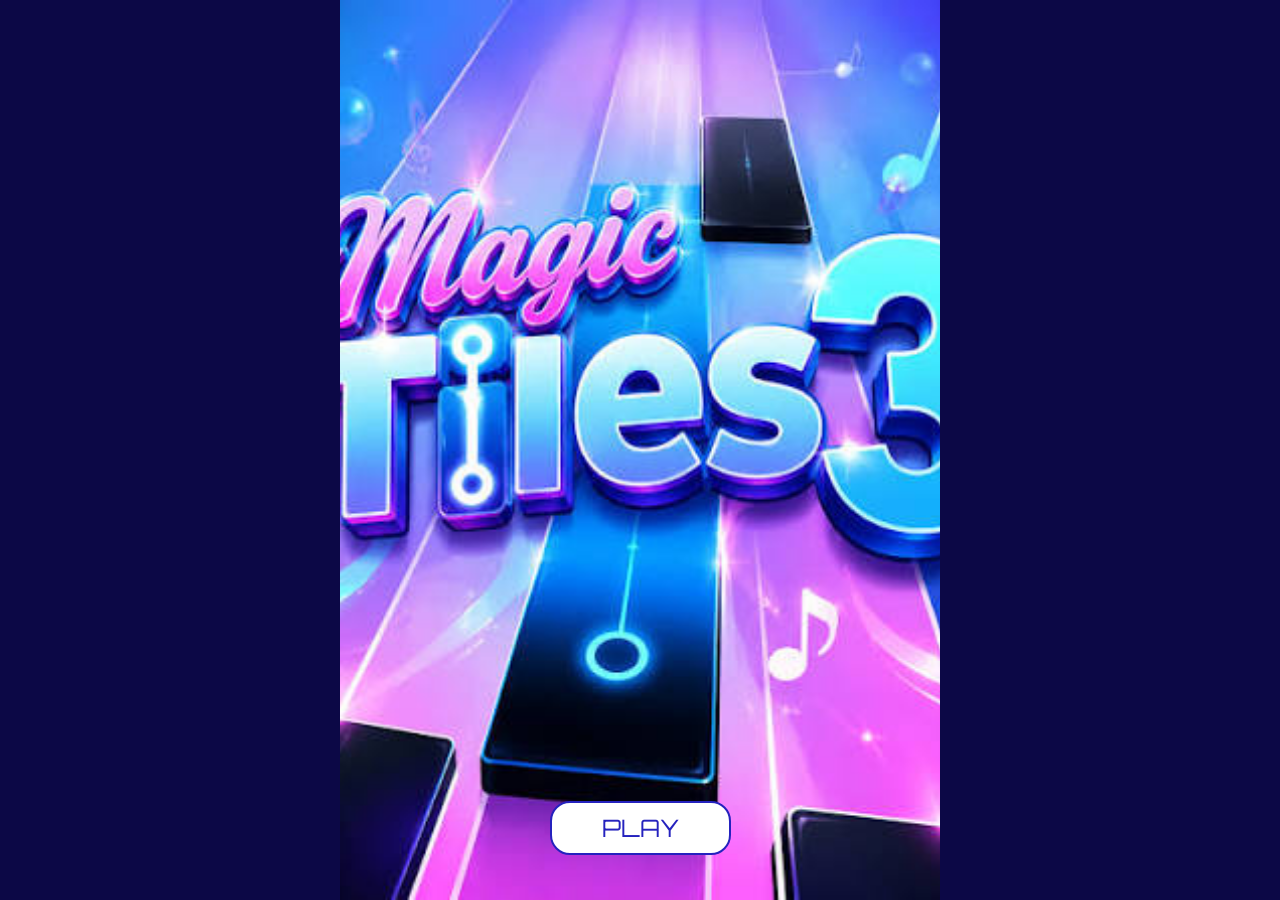
==== commit 570f4c7d: "opeon-tiles" ====
--- a/index.html
+++ b/index.html
@@ -10,25 +10,38 @@
             color: black;
         }
         .size{
-            height: 150%;
+            width: 100%;
+            height: 100%;
         }
         .size img{
-            object-fit: fill;
+            width: 100%;
             height: 100%;
+            max-height: none;
+            object-fit: cover;
             position: relative;
 
         }
+        .screen-size{
+            position: relative;
+            overflow: hidden;
+        }
         .name{
             position: absolute;
-            bottom: 30px;
-            left: 580px;
+            bottom: clamp(1rem, 5vh, 3rem);
+            left: 50%;
+            width: 100%;
+            padding: 0;
+            transform: translateX(-50%);
+        }
+        .name a{
+            display: inline-block;
         }
     </style>
 </head>
 <body>
     <div class="screen-size">
         <div class="size">
-        <img src="images/magic3.jpg" alt="" width="100%">
+        <img src="images/magic3.jpg" alt="Magic Tiles 3">
         </div>
         <div class="name">
             <a href="index2.html">
--- a/style.css
+++ b/style.css
@@ -12,6 +12,7 @@
     width: 100%;
     min-height: 100%;
     overflow-x: hidden;
+    background-color: rgb(12, 8, 70);
 }
 
 body{
@@ -234,7 +235,7 @@
 .box4{
     height: 1px;
     width: 1px;
-    opacity: 0;
+    /* opacity: 0; */
 }
 .box4:checked + .tile4{
     
@@ -10425,10 +10426,40 @@
 
 @keyframes motion {
     from{
-        top: -16.6667cqh;
+        top: -27cqh;
     }
     to{
-        top: calc(120.6cqh - 16.6667%);
+        top: calc(150.6cqh - 27%);
     }
 }
-
+label[class^="tile"]{
+        transition: opacity 0s linear 100000s;
+    }
+
+    label[class^="tile"]:active{
+        opacity: .5;
+        transition: none;
+    }
+
+label[class^="tile"]{
+    height: 27%;
+    top: -27%;
+    animation-duration: 1s;
+}
+label[class^="tile"]{
+    cursor: pointer;
+    touch-action: manipulation;
+    user-select: none;
+    -webkit-user-select: none;
+    -webkit-tap-highlight-color: transparent;
+}
+
+label[class^="tile"]::after{
+    content: "";
+    position: absolute;
+    top: -25%;
+    left: 0;
+    right: 0;
+    height: 25%;
+}
+
